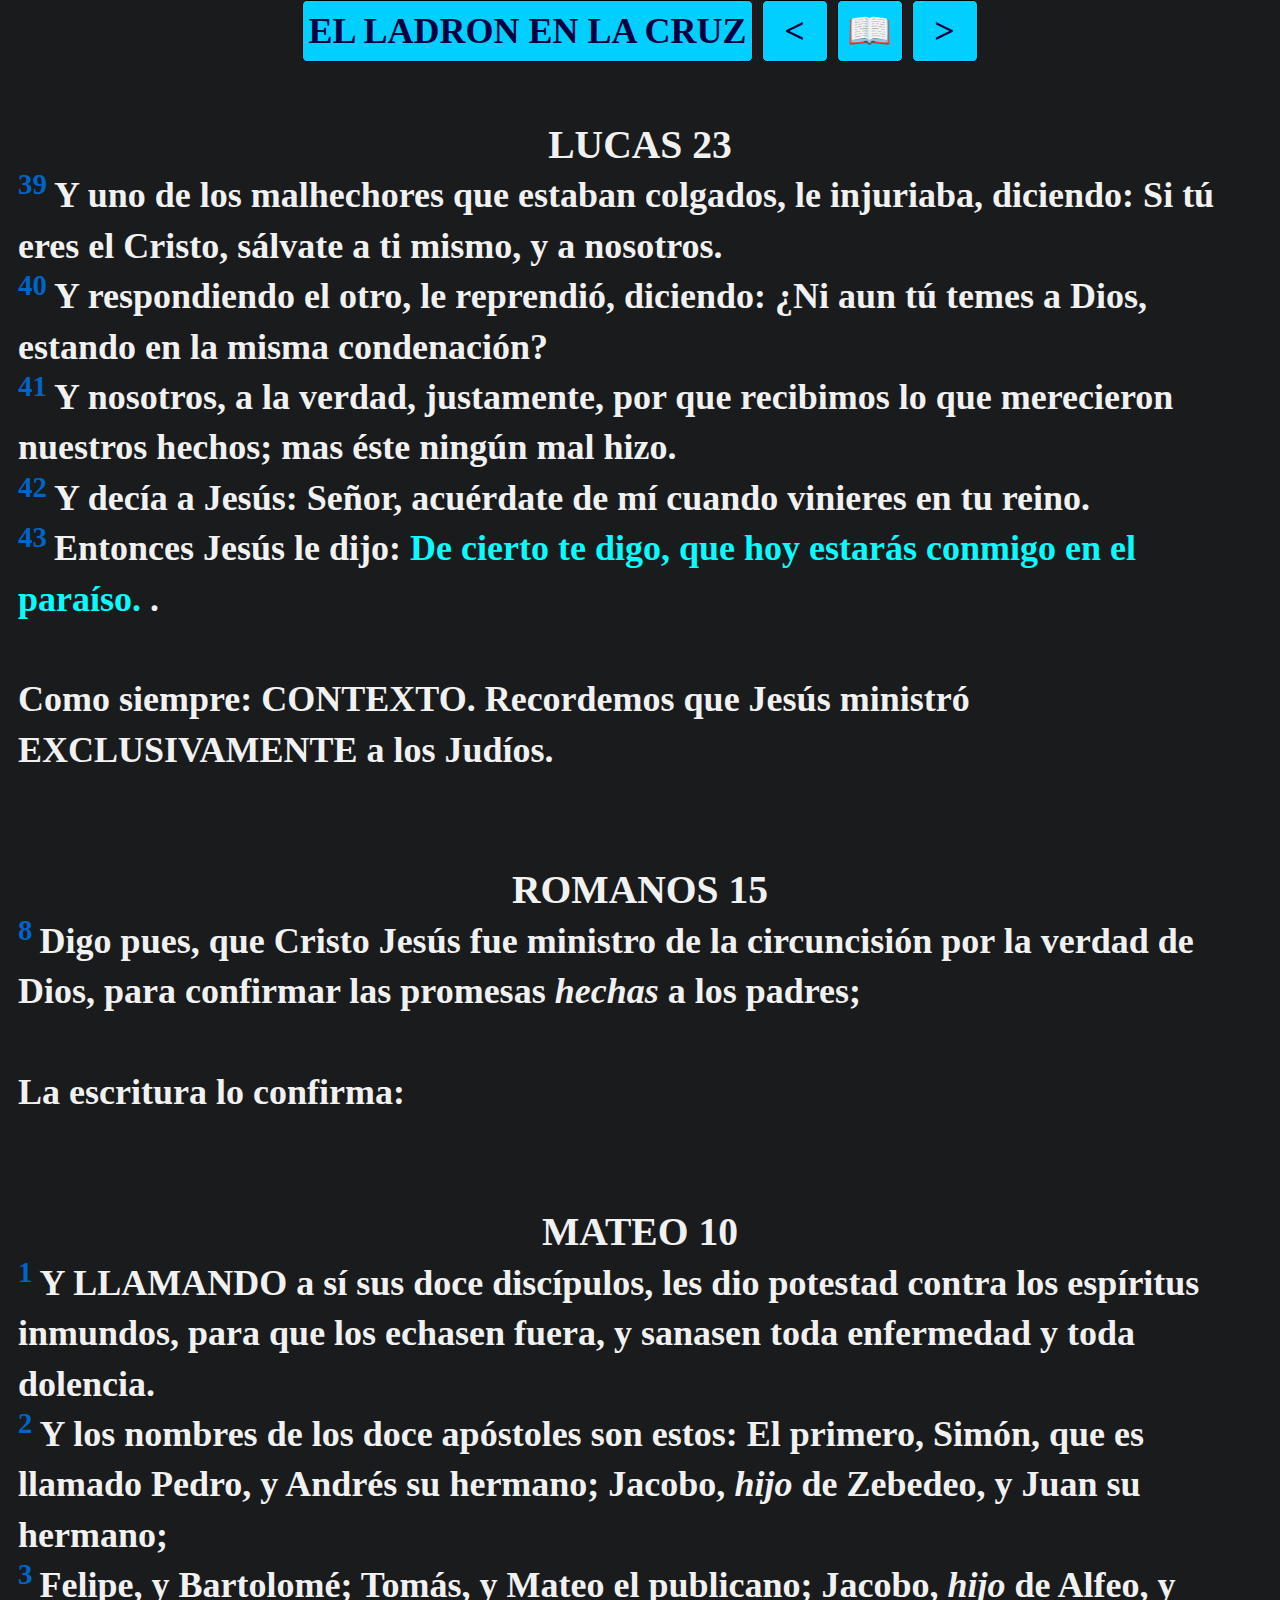
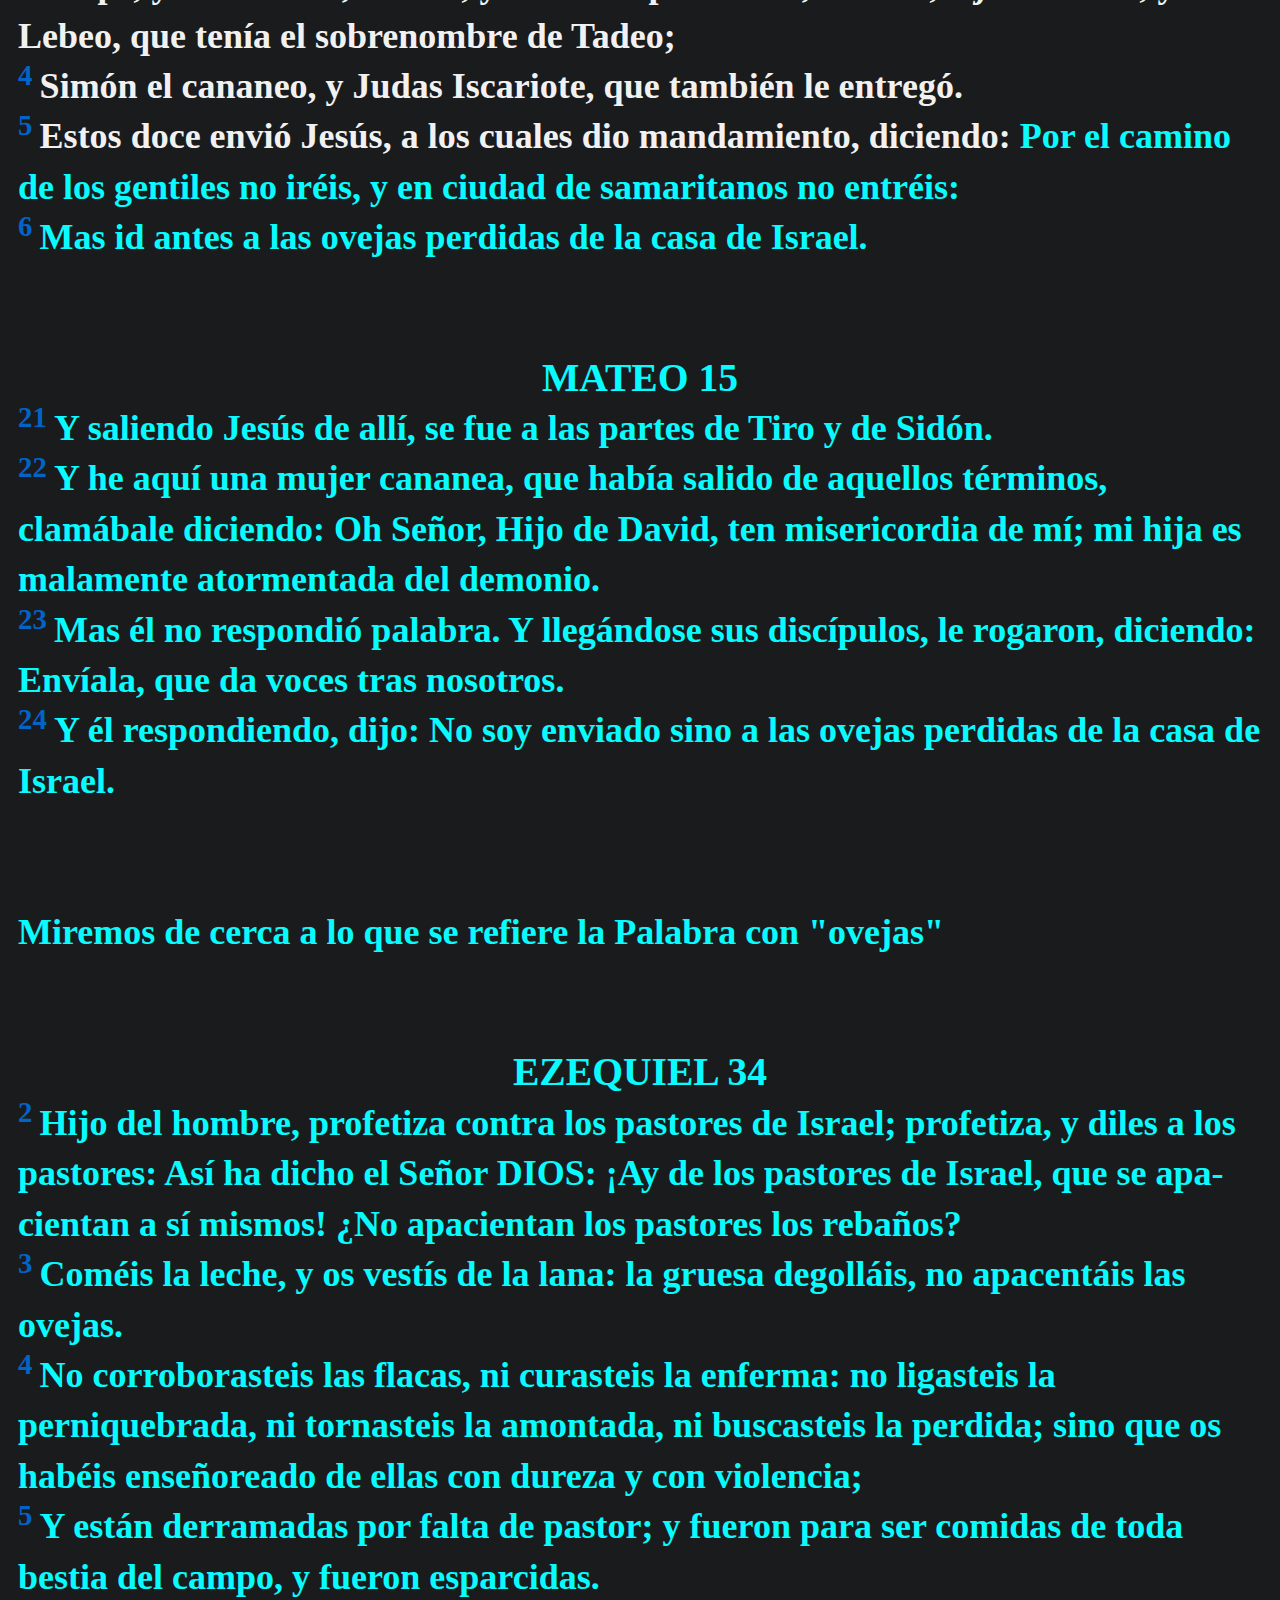
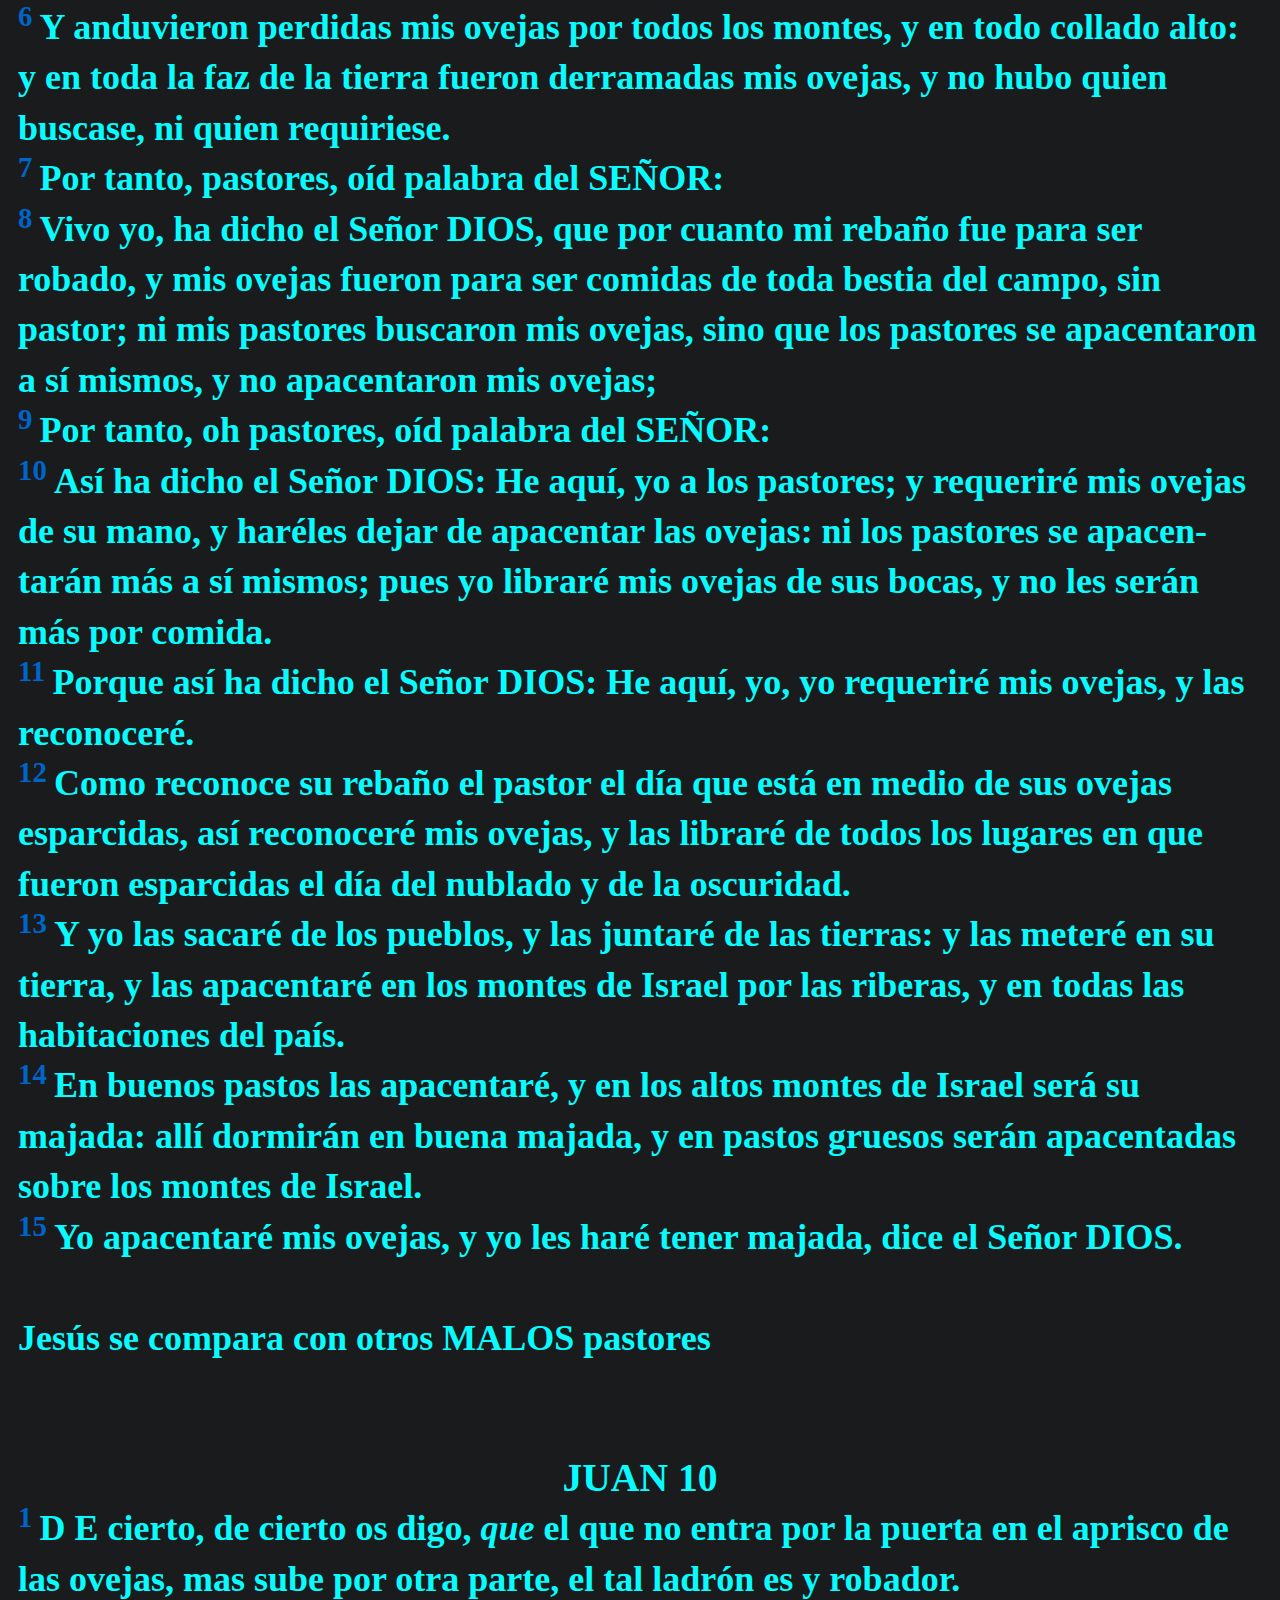
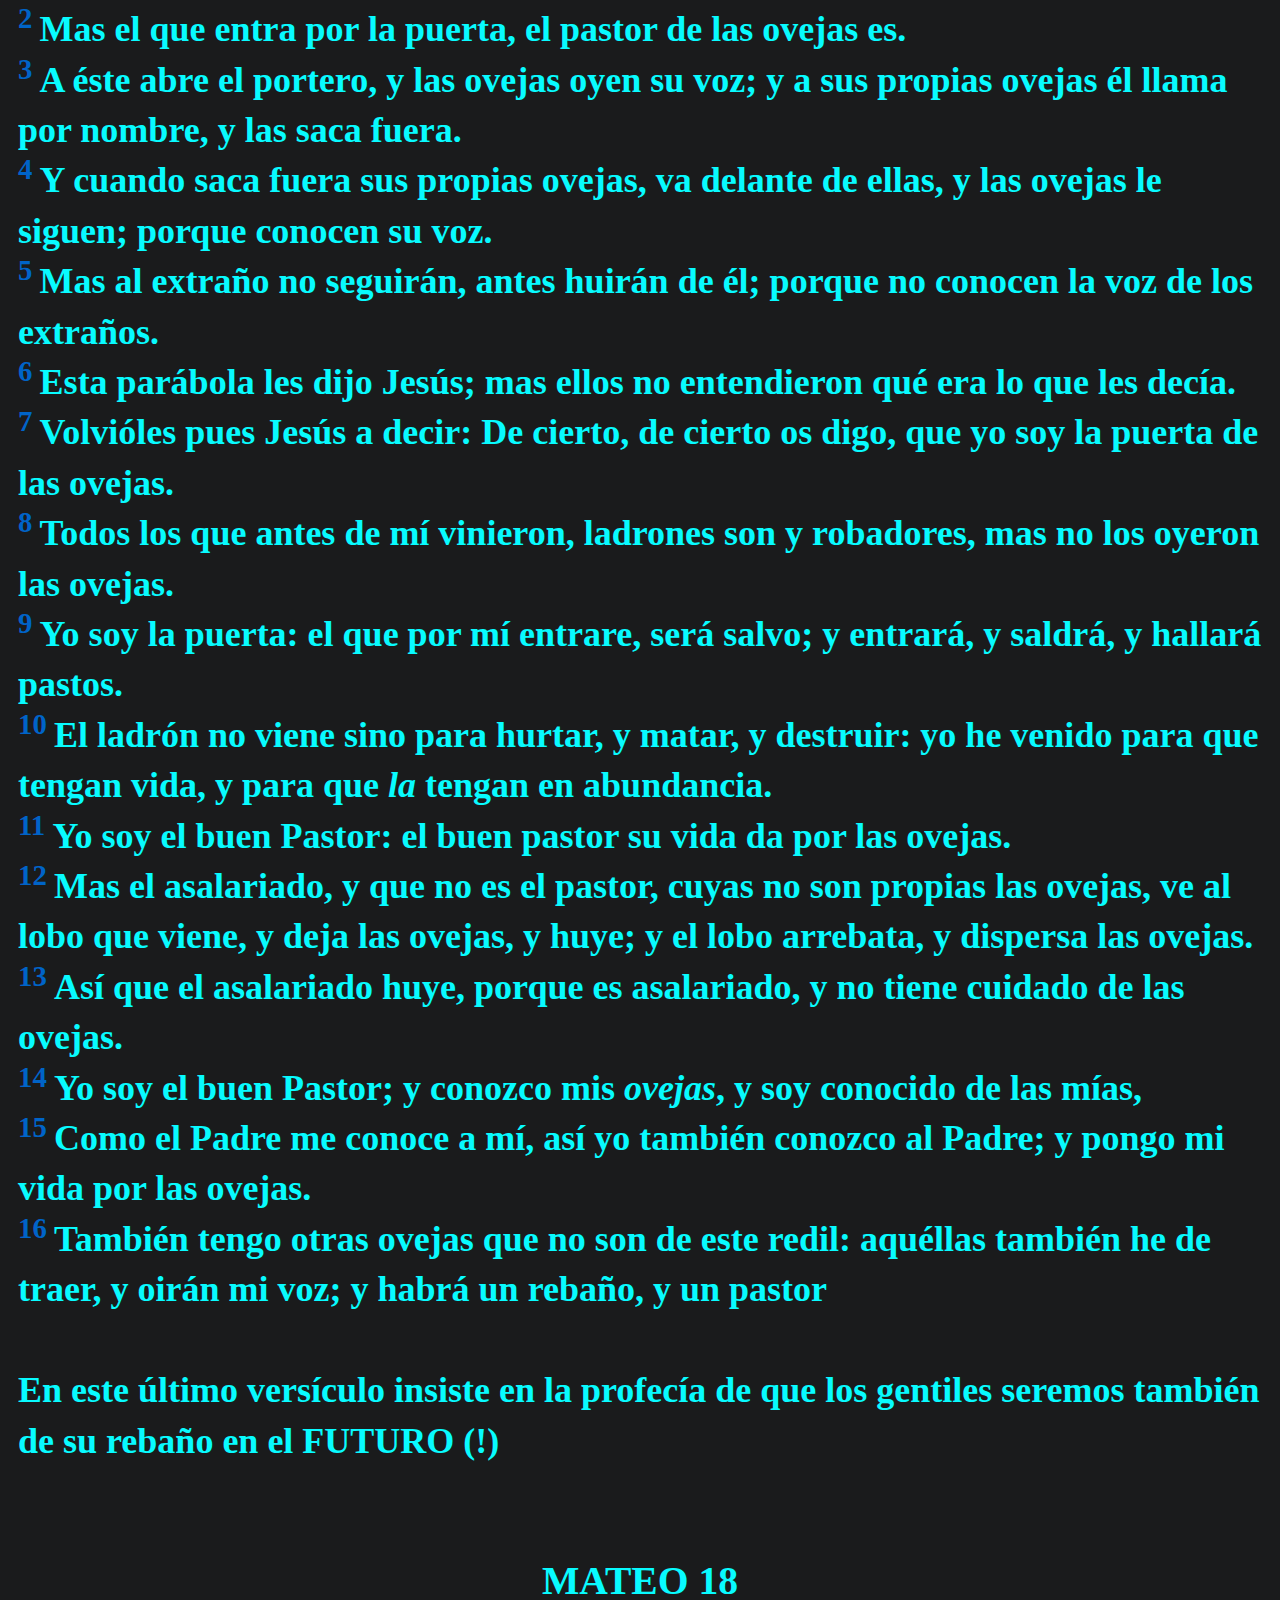
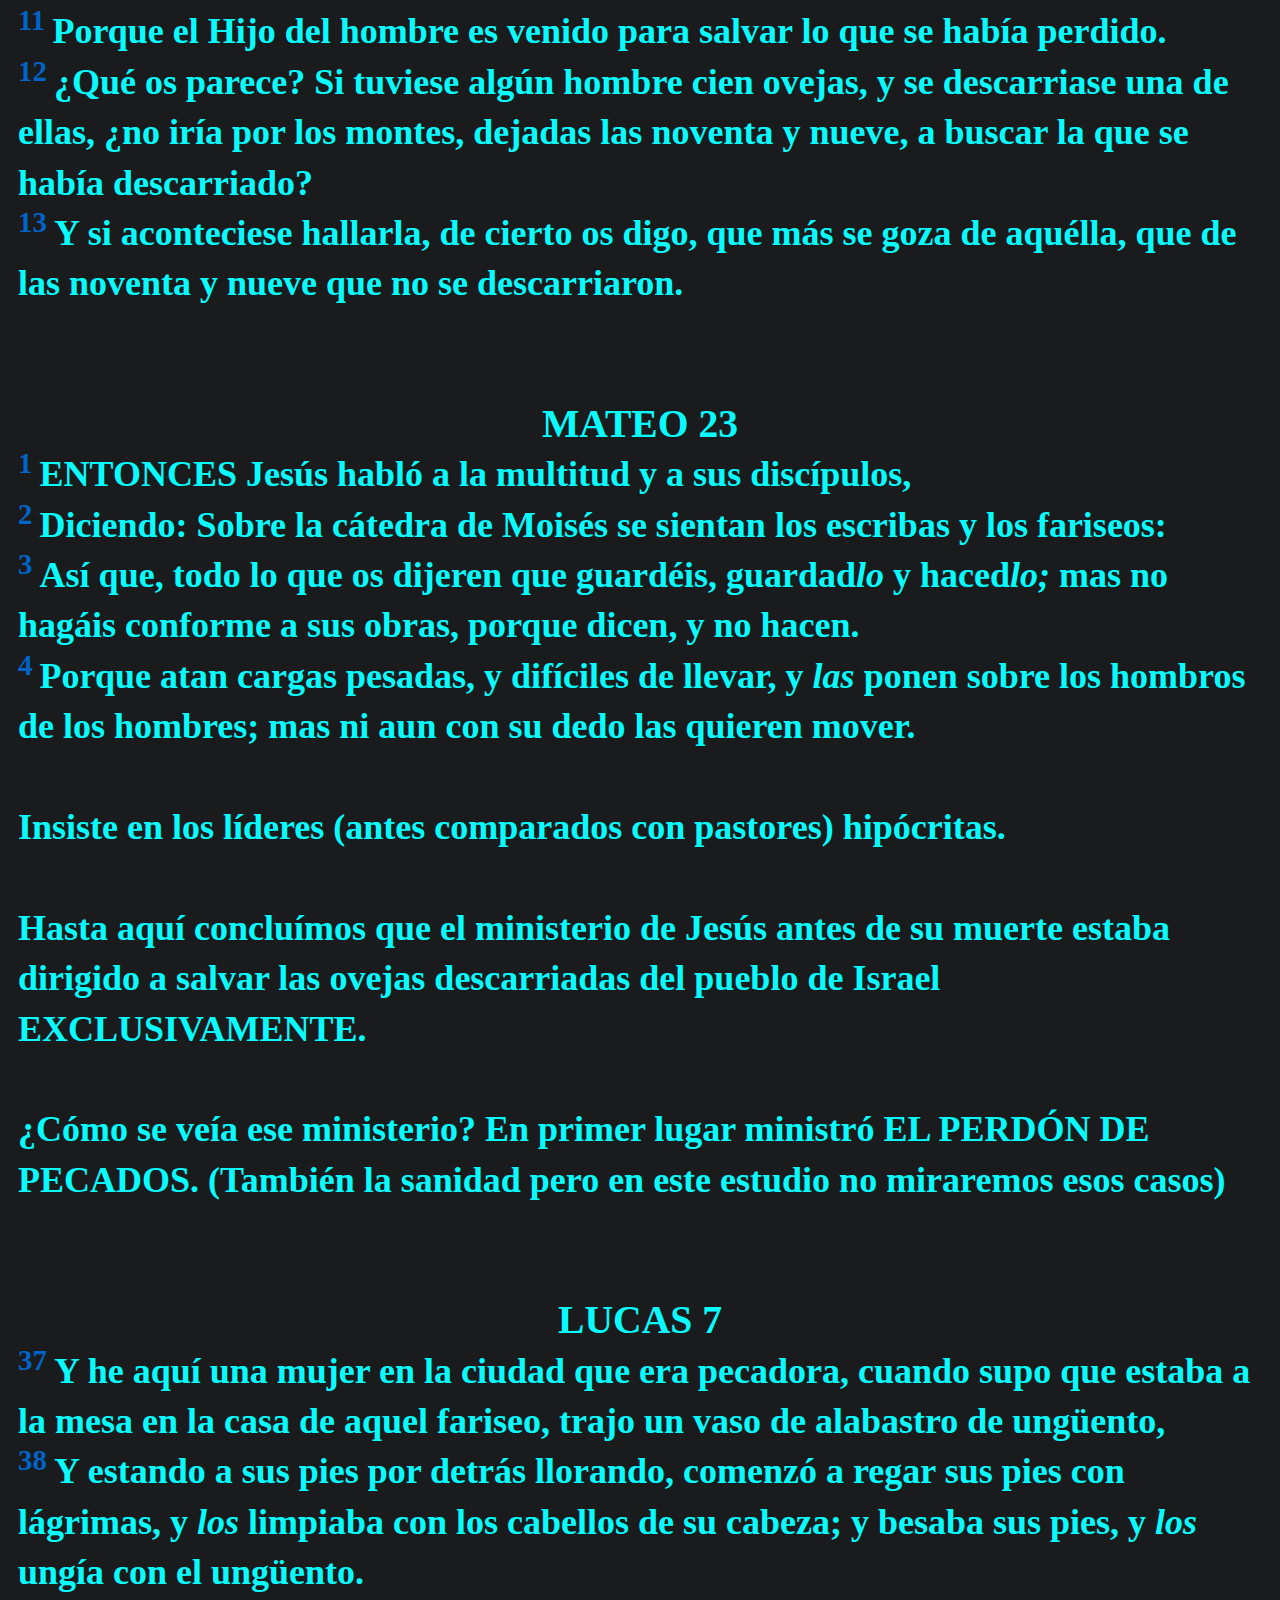
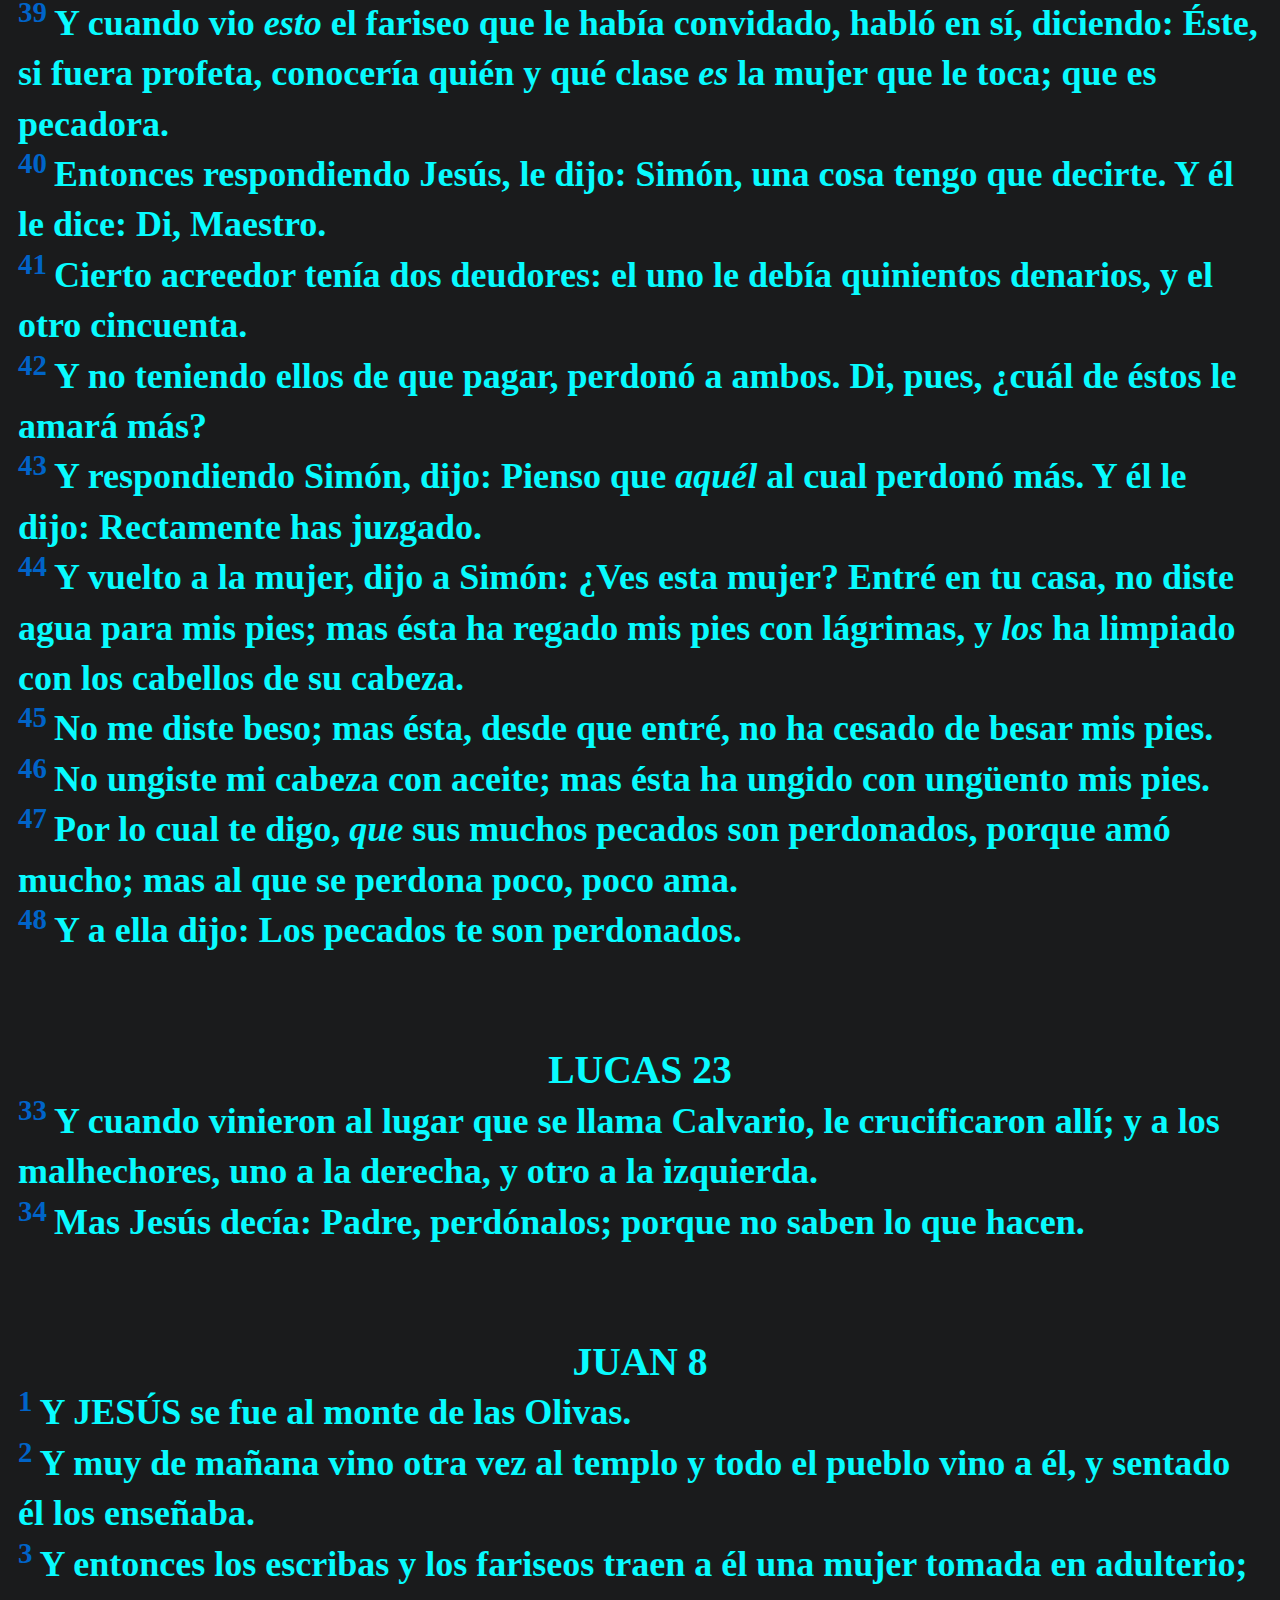
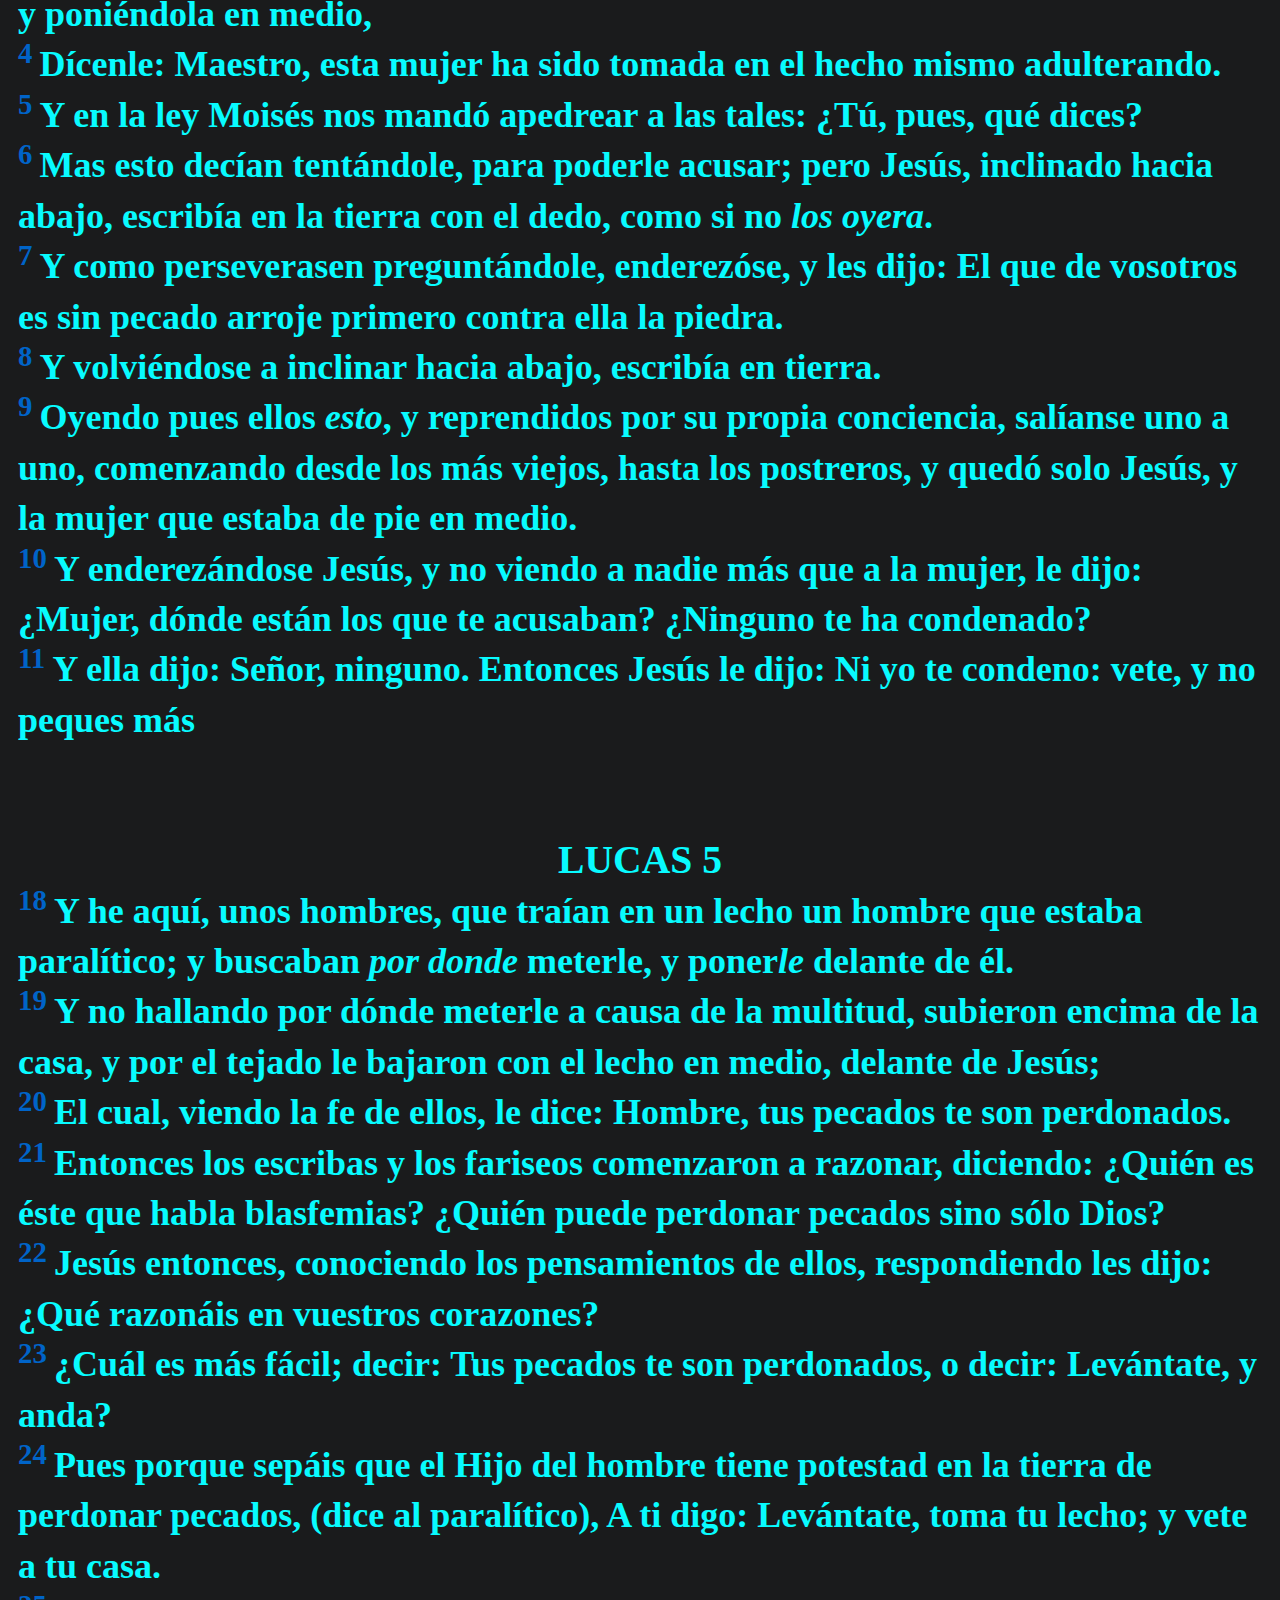
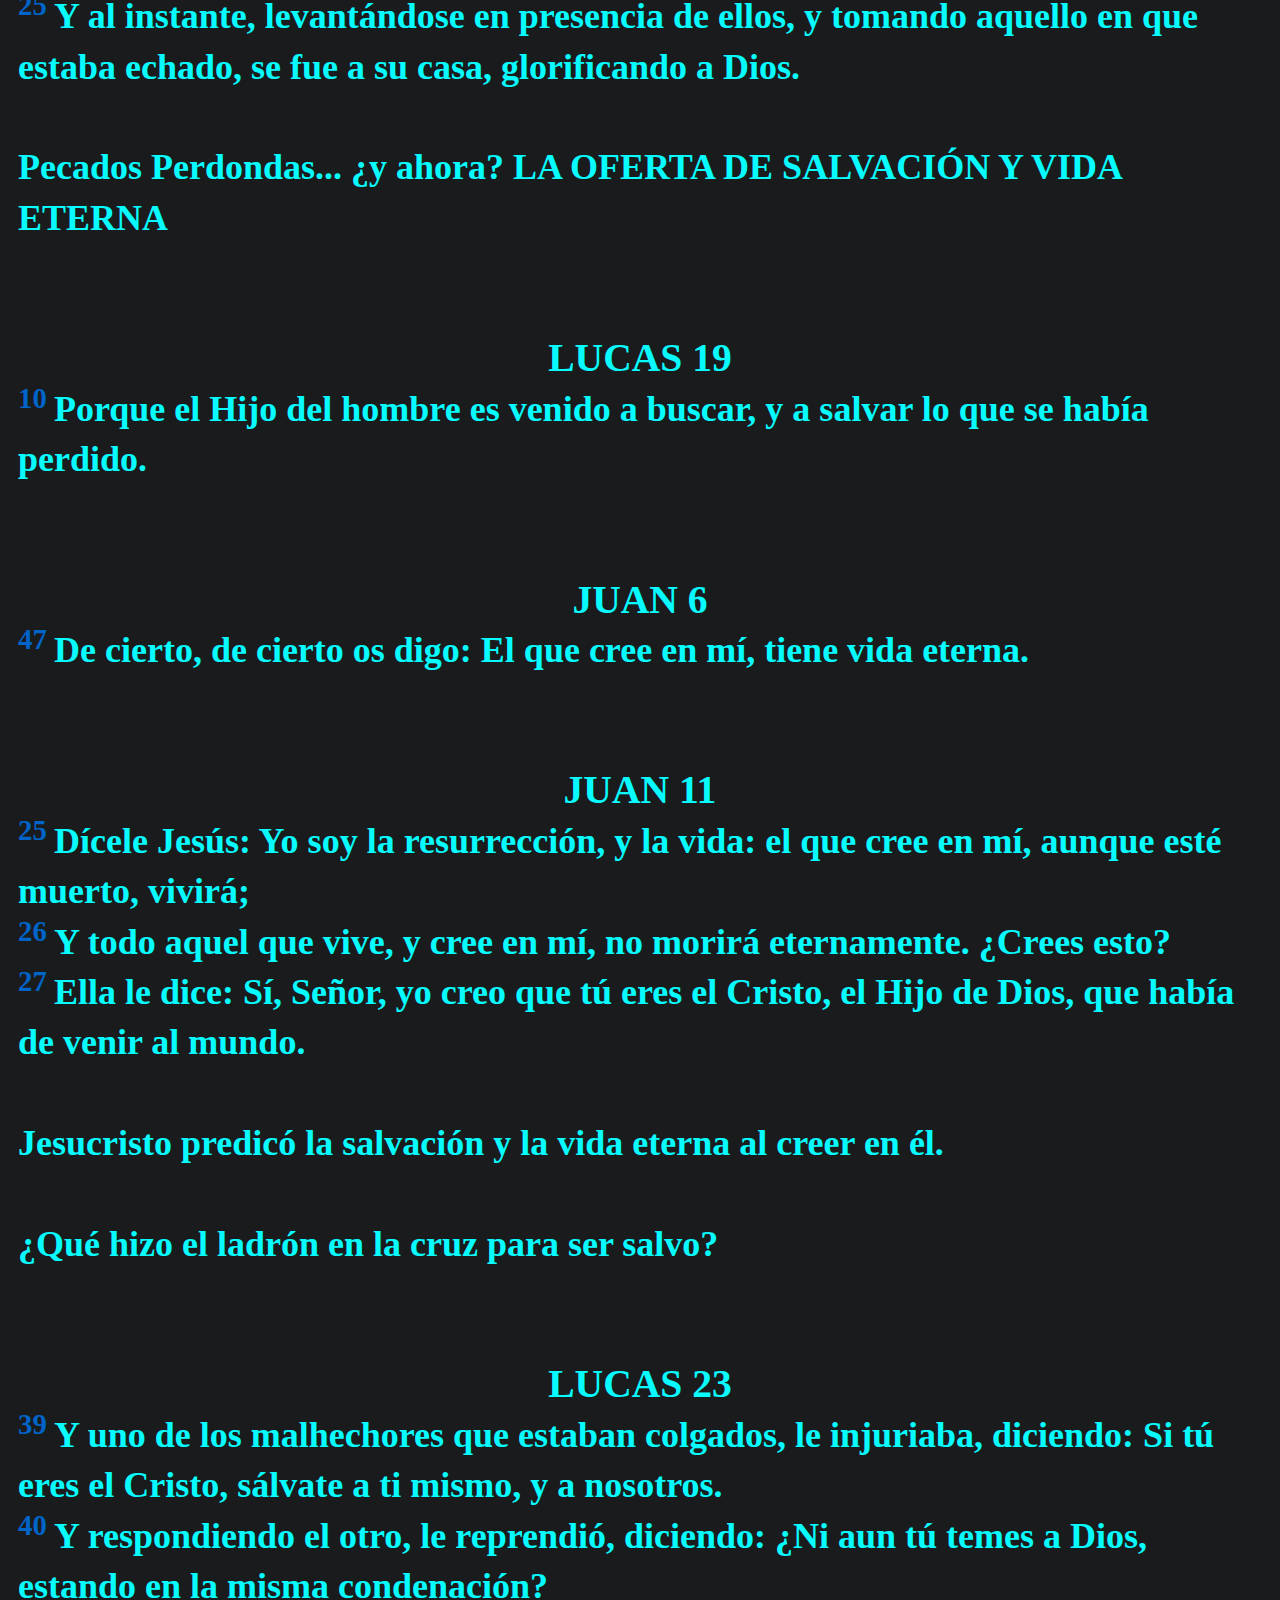
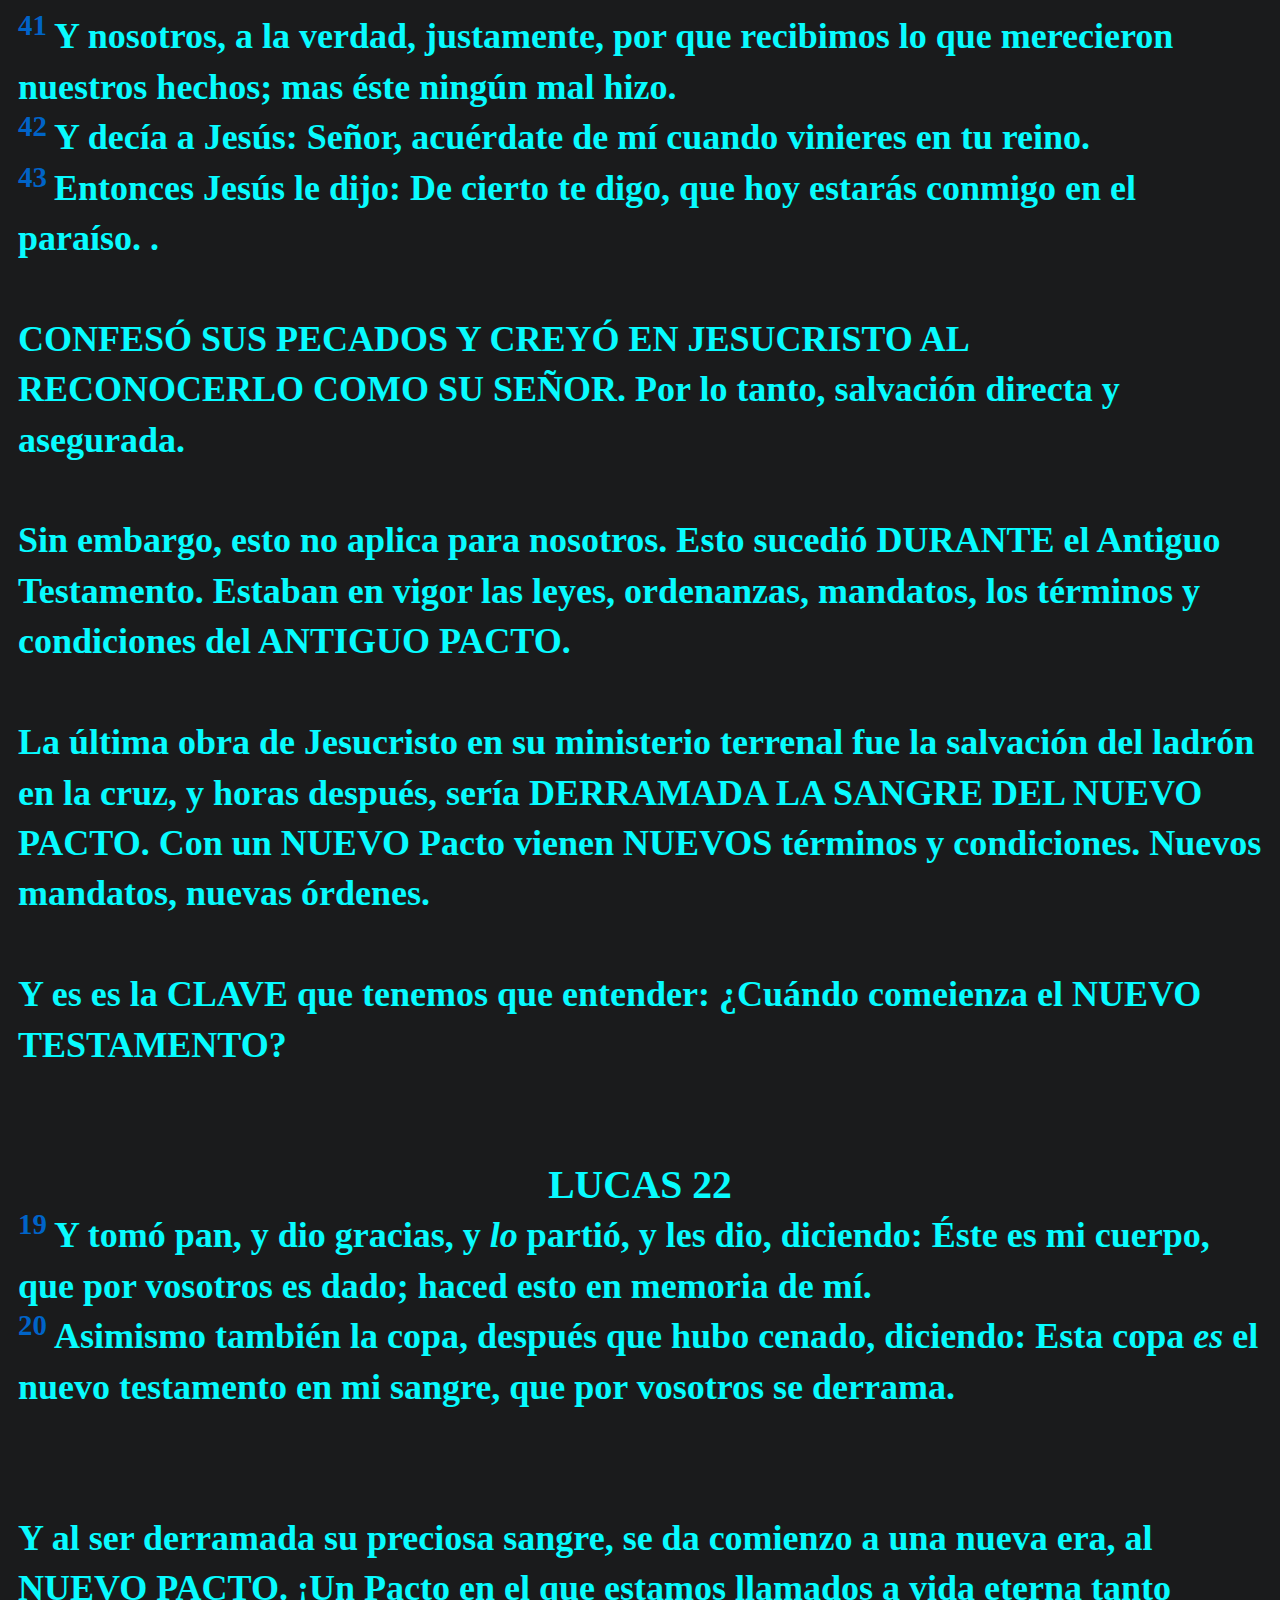
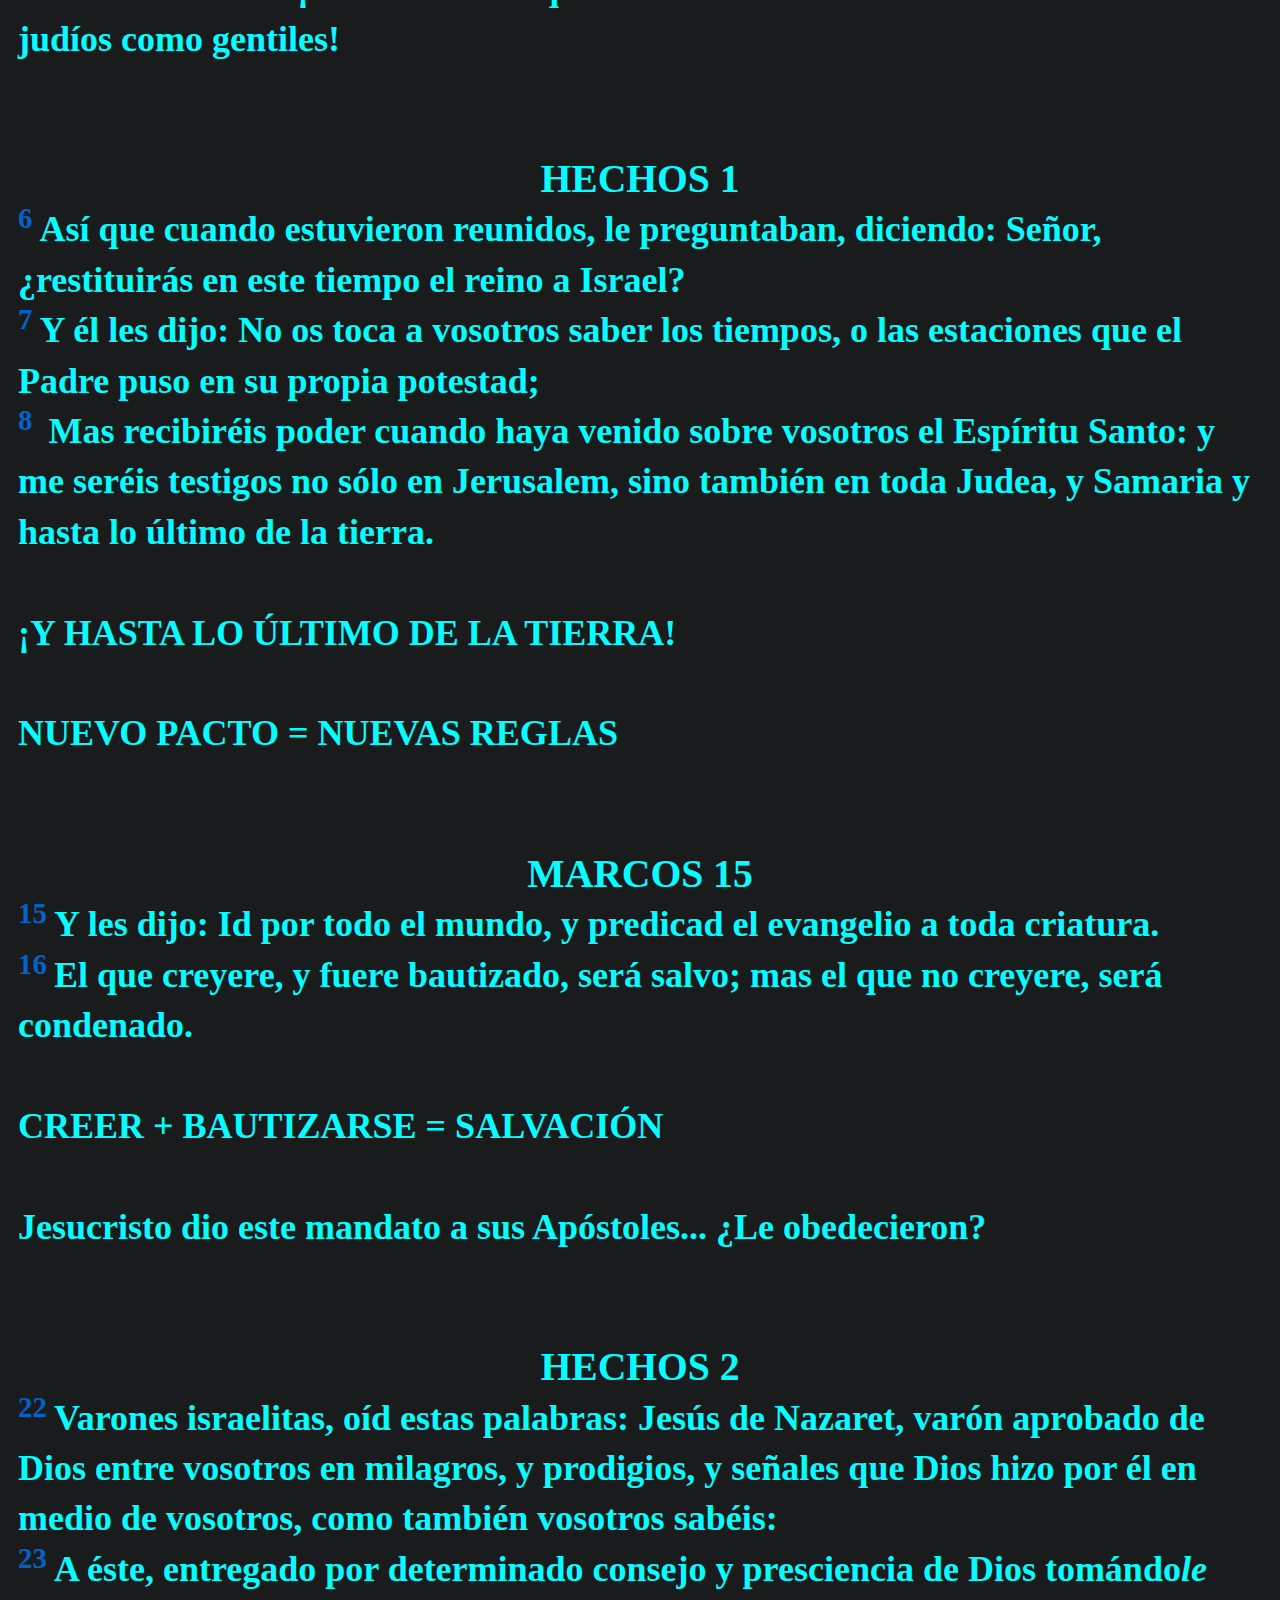
==== LADRONCRUZ.htm @ c361110d "Add files via upload" ====
<!DOCTYPE html>
<html lang="es">
<head>
<meta charset="UTF-8" />
<link rel="stylesheet" href="gentiumplus.css" type="text/css" />
<meta name="viewport" content="user-scalable=yes, initial-scale=1, minimum-scale=1, width=device-width"/>
<title>ESTUDIOS BÍBLICOS UDDC</title>
<meta name="keywords" content="Santa Biblia Valera 1602 Purificada, spa, Holy Bible, Scripture, Bible, Scriptures, New Testament, Old Testament, Gospel" />
</head>
<body>
<ul class='tnav'>
<li><a href='index.htm'>EL LADRON EN LA CRUZ</a></li>
<li><a href='index.htm'>&lt;</a></li>
<li><a href='index.htm'>&#128214</a></li>
<li><a href='index.htm'>&gt;</a></li>
</ul>
<div class="main">
<div class='chapterlabel' id="V0"> LUCAS 23</div><div class='m'> <span class="verse" id="V39">39&#160;</span>Y uno de los malhechores que estaban colgados, le injuriaba, diciendo: Si tú eres el Cristo, sálvate a ti mismo, y a nosotros.   </div><div class='m'> <span class="verse" id="V40">40&#160;</span>Y respondiendo el otro, le reprendió, diciendo: ¿Ni aun tú temes a Dios, estando en la misma condenación?   </div><div class='m'> <span class="verse" id="V41">41&#160;</span>Y nosotros, a la verdad, justamente, por que recibimos lo que merecieron nuestros hechos; mas éste ningún mal hizo. </div><div class='m'> <span class="verse" id="V42">42&#160;</span>Y decía a Jesús: Señor, acuérdate de mí cuando vinieres en tu reino.   </div><div class='m'> <span class="verse" id="V43">43&#160;</span>Entonces Jesús le dijo: <span class='wj'>De cierto te digo, que hoy estarás conmigo en el paraíso.</span>   .
<br>
<br>
</span>Como siempre: CONTEXTO. Recordemos que Jesús ministró EXCLUSIVAMENTE a los Judíos.
<br>
<br>
<div class='chapterlabel' id="V0"> ROMANOS 15</div><div class='m'>  <span class="verse" id="V8">8&#160;</span>Digo pues, que Cristo Jesús fue ministro de la circuncisión por la verdad de Dios, para confirmar las promesas <span class='add'>hechas</span> a los padres;
<br>
<br>
</span>La escritura lo confirma:
<br>
<br>
<div class='chapterlabel' id="V0"> MATEO 10</div><div class='m'> <span class="verse" id="V1">1&#160;</span>Y LLAMANDO a sí sus doce discípulos, les dio potestad contra los espíritus inmundos, para que los echasen fuera, y sanasen toda enfermedad y toda dolencia.   </div><div class='m'> <span class="verse" id="V2">2&#160;</span>Y los nombres de los doce apóstoles son estos: El primero, Simón, que es llamado Pedro, y Andrés su hermano; Jacobo, <span class='add'>hijo</span> de Zebedeo, y Juan su hermano;   </div><div class='m'> <span class="verse" id="V3">3&#160;</span>Felipe, y Bartolomé; Tomás, y Mateo el publicano; Jacobo, <span class='add'>hijo</span> de Alfeo, y Lebeo, que tenía el sobrenombre de Tadeo;   </div><div class='m'> <span class="verse" id="V4">4&#160;</span>Simón el cananeo, y Judas Iscariote, que también le entregó.   </div><div class='m'> <span class="verse" id="V5">5&#160;</span>Estos doce envió Jesús, a los cuales dio mandamiento, diciendo: <span class='wj'>Por el camino de los gentiles no iréis, y en ciudad de samaritanos no entréis:</span>   </div><div class='m'> <span class="verse" id="V6">6&#160;</span><span class='wj'>Mas id antes a las ovejas perdidas de la casa de Israel.
<br>
<br>
<div class='chapterlabel' id="V0"> MATEO 15</div><div class='m'> <span class="verse" id="V21">21&#160;</span>Y saliendo Jesús de allí, se fue a las partes de Tiro y de Sidón.   </div><div class='m'> <span class="verse" id="V22">22&#160;</span>Y he aquí una mujer cananea, que había salido de aquellos términos, clamábale diciendo: Oh Señor, Hijo de David, ten misericordia de mí; mi hija es malamente atormentada del demonio.   </div><div class='m'> <span class="verse" id="V23">23&#160;</span>Mas él no respondió palabra. Y llegándose sus discípulos, le rogaron, diciendo: Envíala, que da voces tras nosotros.   </div><div class='m'> <span class="verse" id="V24">24&#160;</span>Y él respondiendo, dijo: <span class='wj'>No soy enviado sino a las ovejas perdidas de la casa de Israel.
 <br>
 <br>
 <br>
</span>Miremos de cerca a lo que se refiere la Palabra con "ovejas"
<br>
<br>
 <div class='chapterlabel' id="V0"> EZEQUIEL 34</div><div class='m'> <span class="verse" id="V2">2&#160;</span>Hijo del hombre, profetiza con­tra los pastores de Israel; profetiza, y diles a los pastores: Así ha dicho el Señor DIOS: ¡Ay de los pastores de Israel, que se apa­cientan a sí mismos! ¿No apa­cientan los pastores los rebaños?   </div><div class='m'> <span class="verse" id="V3">3&#160;</span>Coméis la leche, y os vestís de la lana: la gruesa degolláis, no apacentáis las ovejas.   </div><div class='m'> <span class="verse" id="V4">4&#160;</span>No corroborasteis las flacas, ni curasteis la enferma: no ligasteis la perniquebrada, ni tornasteis la amontada, ni buscasteis la perdi­da; sino que os habéis enseño­reado de ellas con dureza y con violencia;   </div><div class='m'> <span class="verse" id="V5">5&#160;</span>Y están derramadas por falta de pastor; y fueron para ser comidas de toda bestia del campo, y fue­ron esparcidas.   </div><div class='m'> <span class="verse" id="V6">6&#160;</span>Y anduvieron perdidas mis ovejas por todos los montes, y en todo collado alto: y en toda la faz de la tierra fueron derramadas mis ovejas, y no hubo quien buscase, ni quien requiriese.   </div><div class='m'> <span class="verse" id="V7">7&#160;</span>Por tanto, pastores, oíd palabra del SEÑOR:   </div><div class='m'> <span class="verse" id="V8">8&#160;</span>Vivo yo, ha dicho el Señor DIOS, que por cuanto mi rebaño fue para ser robado, y mis ovejas fueron para ser comidas de toda bestia del campo, sin pastor; ni mis pastores buscaron mis ove­jas, sino que los pastores se apa­centaron a sí mismos, y no apa­centaron mis ovejas;   </div><div class='m'> <span class="verse" id="V9">9&#160;</span>Por tanto, oh pastores, oíd pala­bra del SEÑOR:   </div><div class='m'> <span class="verse" id="V10">10&#160;</span>Así ha dicho el Señor DIOS: He aquí, yo a los pastores; y requeriré mis ovejas de su mano, y haréles dejar de apacentar las ovejas: ni los pastores se apacen­tarán más a sí mismos; pues yo libraré mis ovejas de sus bocas, y no les serán más por comida.   </div><div class='m'> <span class="verse" id="V11">11&#160;</span>Porque así ha dicho el Señor DIOS: He aquí, yo, yo requeriré mis ovejas, y las reconoceré.   </div><div class='m'> <span class="verse" id="V12">12&#160;</span>Como reconoce su rebaño el pastor el día que está en medio de sus ovejas esparcidas, así reconoceré mis ovejas, y las libraré de todos los lugares en que fueron esparcidas el día del nublado y de la oscuridad.   </div><div class='m'> <span class="verse" id="V13">13&#160;</span>Y yo las sacaré de los pueblos, y las juntaré de las tierras: y las meteré en su tierra, y las apacen­taré en los montes de Israel por las riberas, y en todas las habita­ciones del país.   </div><div class='m'> <span class="verse" id="V14">14&#160;</span>En buenos pastos las apacen­taré, y en los altos montes de Israel será su majada: allí dormi­rán en buena majada, y en pastos gruesos serán apacentadas sobre los montes de Israel.   </div><div class='m'> <span class="verse" id="V15">15&#160;</span>Yo apacentaré mis ovejas, y yo les haré tener majada, dice el Señor DIOS.
<br>
<br>
</span>Jesús se compara con otros MALOS pastores
<br>
<br>
<div class='chapterlabel' id="V0"> JUAN 10</div><div class='m'> <span class="verse" id="V1">1&#160;</span><span class='wj'>D E cierto, de cierto os digo, <span class='add'>que</span> el que no entra por la puerta en el aprisco de las ovejas, mas sube por otra parte, el tal ladrón es y robador.</span>   </div><div class='m'> <span class="verse" id="V2">2&#160;</span><span class='wj'>Mas el que entra por la puerta, el pastor de las ovejas es.</span>   </div><div class='m'> <span class="verse" id="V3">3&#160;</span><span class='wj'>A éste abre el portero, y las ovejas oyen su voz; y a sus propias ovejas él llama por nombre, y las saca fuera.</span>   </div><div class='m'> <span class="verse" id="V4">4&#160;</span><span class='wj'>Y cuando saca fuera sus propias ovejas, va delante de ellas, y las ovejas le siguen; porque conocen su voz.</span>   </div><div class='m'> <span class="verse" id="V5">5&#160;</span><span class='wj'>Mas al extraño no seguirán, antes huirán de él; porque no conocen la voz de los extraños.</span>   </div><div class='m'> <span class="verse" id="V6">6&#160;</span>Esta parábola les dijo Jesús; mas ellos no entendieron qué era lo que les decía.   </div><div class='m'> <span class="verse" id="V7">7&#160;</span>Volvióles pues Jesús a decir: <span class='wj'>De cierto, de cierto os digo, que yo soy la puerta de las ovejas.</span>   </div><div class='m'> <span class="verse" id="V8">8&#160;</span><span class='wj'>Todos los que antes de mí vinieron, ladrones son y robadores, mas no los oyeron las ovejas.</span>   </div><div class='m'> <span class="verse" id="V9">9&#160;</span><span class='wj'>Yo soy la puerta: el que por mí entrare, será salvo; y entrará, y saldrá, y hallará pastos.</span>   </div><div class='m'> <span class="verse" id="V10">10&#160;</span><span class='wj'>El ladrón no viene sino para hurtar, y matar, y destruir: yo he venido para que tengan vida, y para que <span class='add'>la</span> tengan en abundancia.</span>   </div><div class='m'> <span class="verse" id="V11">11&#160;</span><span class='wj'>Yo soy el buen Pastor: el buen pastor su vida da por las ovejas.</span>   </div><div class='m'> <span class="verse" id="V12">12&#160;</span><span class='wj'>Mas el asalariado, y que no es el pastor, cuyas no son propias las ovejas, ve al lobo que viene, y deja las ovejas, y huye; y el lobo arrebata, y dispersa las ovejas.</span>   </div><div class='m'> <span class="verse" id="V13">13&#160;</span><span class='wj'>Así que el asalariado huye, porque es asalariado, y no tiene cuidado de las ovejas.</span>   </div><div class='m'> <span class="verse" id="V14">14&#160;</span><span class='wj'>Yo soy el buen Pastor; y conozco mis <span class='add'>ovejas</span>, y soy conocido de las mías,</span>   </div><div class='m'> <span class="verse" id="V15">15&#160;</span><span class='wj'>Como el Padre me conoce a mí, así yo también conozco al Padre; y pongo mi vida por las ovejas.</span>   </div><div class='m'> <span class="verse" id="V16">16&#160;</span><span class='wj'>También tengo otras ovejas que no son de este redil: aquéllas también he de traer, y oirán mi voz; y habrá un rebaño, y un pastor
  <br>
  <br>
</span>En este último versículo insiste en la profecía de que los gentiles seremos también de su rebaño en el FUTURO (!)
 <br>
 <br>
<div class='chapterlabel' id="V0"> MATEO 18 </div><div class='m'> <span class="verse" id="V11">11&#160;</span><span class='wj'>Porque el Hijo del hombre es venido para salvar lo que se había perdido.</span>   </div><div class='m'> <span class="verse" id="V12">12&#160;</span><span class='wj'>¿Qué os parece? Si tuviese algún hombre cien ovejas, y se descarriase una de ellas, ¿no iría por los montes, dejadas las noventa y nueve, a buscar la que se había descarriado?</span>   </div><div class='m'> <span class="verse" id="V13">13&#160;</span><span class='wj'>Y si aconteciese hallarla, de cierto os digo, que más se goza de aquélla, que de las noventa y nueve que no se descarriaron.
<br>
<br>
<div class='chapterlabel' id="V0"> MATEO 23 </div><div class='m'> <span class="verse" id="V1">1&#160;</span>ENTONCES Jesús habló a la multitud y a sus discípulos,   </div><div class='m'> <span class="verse" id="V2">2&#160;</span>Diciendo: <span class='wj'>Sobre la cátedra de Moisés se sientan los escribas y los fariseos:</span>   </div><div class='m'> <span class="verse" id="V3">3&#160;</span><span class='wj'>Así que, todo lo que os dijeren que guardéis, guardad<span class='add'>lo</span> y haced<span class='add'>lo;</span> mas no hagáis conforme a sus obras, porque dicen, y no hacen.</span>   </div><div class='m'> <span class="verse" id="V4">4&#160;</span><span class='wj'>Porque atan cargas pesadas, y difíciles de llevar, y <span class='add'>las</span> ponen sobre los hombros de los hombres; mas ni aun con su dedo las quieren mover.
<br>
<br>
</span>Insiste en los líderes (antes comparados con pastores) hipócritas.
<br>
<br>
</span>Hasta aquí concluímos que el ministerio de Jesús antes de su muerte estaba dirigido a salvar las ovejas descarriadas del pueblo de Israel EXCLUSIVAMENTE.
<br>
<br>
</span>¿Cómo se veía ese ministerio? En primer lugar ministró EL PERDÓN DE PECADOS. (También la sanidad pero en este estudio no miraremos esos casos)
<br>
<br>
<div class='chapterlabel' id="V0"> LUCAS 7  </div><div class='m'> </div><div class='m'> <span class="verse" id="V37">37&#160;</span>Y he aquí una mujer en la ciudad que era pecadora, cuando supo que estaba a la mesa en la casa de aquel fariseo, trajo un vaso de alabastro de ungüento,   </div><div class='m'> <span class="verse" id="V38">38&#160;</span>Y estando a sus pies por detrás llorando, comenzó a regar sus pies con lágrimas, y <span class='add'>los</span> limpiaba con los cabellos de su cabeza; y besaba sus pies, y <span class='add'>los</span> ungía con el ungüento.   </div><div class='m'> <span class="verse" id="V39">39&#160;</span>Y cuando vio <span class='add'>esto</span> el fariseo que le había convidado, habló en sí, diciendo: Éste, si fuera profeta, conocería quién y qué clase <span class='add'>es</span> la mujer que le toca; que es pecadora.   </div><div class='m'> <span class="verse" id="V40">40&#160;</span>Entonces respondiendo Jesús, le dijo: <span class='wj'>Simón, una cosa tengo que decirte.</span> Y él le dice: Di, Maestro.   </div><div class='m'> <span class="verse" id="V41">41&#160;</span><span class='wj'>Cierto acreedor tenía dos deudores: el uno le debía quinientos denarios, y el otro cincuenta.</span>   </div><div class='m'> <span class="verse" id="V42">42&#160;</span><span class='wj'>Y no teniendo ellos de que pagar, perdonó a ambos. Di, pues, ¿cuál de éstos le amará más?</span>   </div><div class='m'> <span class="verse" id="V43">43&#160;</span>Y respondiendo Simón, dijo: Pienso que <span class='add'>aquél</span> al cual perdonó más. Y él le dijo: <span class='wj'>Rectamente has juzgado.</span>   </div><div class='m'> <span class="verse" id="V44">44&#160;</span>Y vuelto a la mujer, dijo a Simón: <span class='wj'>¿Ves esta mujer? Entré en tu casa, no diste agua para mis pies; mas ésta ha regado mis pies con lágrimas, y <span class='add'>los</span> ha limpiado con los cabellos de su cabeza.</span>   </div><div class='m'> <span class="verse" id="V45">45&#160;</span><span class='wj'>No me diste beso; mas ésta, desde que entré, no ha cesado de besar mis pies.</span>   </div><div class='m'> <span class="verse" id="V46">46&#160;</span><span class='wj'>No ungiste mi cabeza con aceite; mas ésta ha ungido con ungüento mis pies.</span>   </div><div class='m'> <span class="verse" id="V47">47&#160;</span><span class='wj'>Por lo cual te digo, <span class='add'>que</span> sus muchos pecados son perdonados, porque amó mucho; mas al que se perdona poco, poco ama.</span>   </div><div class='m'> <span class="verse" id="V48">48&#160;</span>Y a ella dijo: <span class='wj'>Los pecados te son perdonados.
<br>
<br>
<div class='chapterlabel' id="V0"> LUCAS 23  </div><div class='m'> <span class="verse" id="V33">33&#160;</span>Y cuando vinieron al lugar que se llama Calvario, le crucificaron allí; y a los malhechores, uno a la derecha, y otro a la izquierda.   </div><div class='m'> <span class="verse" id="V34">34&#160;</span>Mas Jesús decía: <span class='wj'>Padre, perdónalos; porque no saben lo que hacen.
<br>
<br>
<div class='chapterlabel' id="V0"> JUAN 8  </div><div class='m'>  <span class="verse" id="V1">1&#160;</span>Y JESÚS se fue al monte de las Olivas.   </div><div class='m'> <span class="verse" id="V2">2&#160;</span>Y muy de mañana vino otra vez al templo y todo el pueblo vino a él, y sentado él los enseñaba.   </div><div class='m'> <span class="verse" id="V3">3&#160;</span>Y entonces los escribas y los fariseos traen a él una mujer tomada en adulterio; y poniéndola en medio,   </div><div class='m'> <span class="verse" id="V4">4&#160;</span>Dícenle: Maestro, esta mujer ha sido tomada en el hecho mismo adulterando.   </div><div class='m'> <span class="verse" id="V5">5&#160;</span>Y en la ley Moisés nos mandó apedrear a las tales: ¿Tú, pues, qué dices?   </div><div class='m'> <span class="verse" id="V6">6&#160;</span>Mas esto decían tentándole, para poderle acusar; pero Jesús, inclinado hacia abajo, escribía en la tierra con el dedo, como si no <span class='add'>los oyera</span>.   </div><div class='m'> <span class="verse" id="V7">7&#160;</span>Y como perseverasen preguntándole, enderezóse, y les dijo: <span class='wj'>El que de vosotros es sin pecado arroje primero contra ella la piedra.</span>   </div><div class='m'> <span class="verse" id="V8">8&#160;</span>Y volviéndose a inclinar hacia abajo, escribía en tierra.   </div><div class='m'> <span class="verse" id="V9">9&#160;</span>Oyendo pues ellos <span class='add'>esto</span>, y reprendidos por su propia conciencia, salíanse uno a uno, comenzando desde los más viejos, hasta los postreros, y quedó solo Jesús, y la mujer que estaba de pie en medio.   </div><div class='m'> <span class="verse" id="V10">10&#160;</span>Y enderezándose Jesús, y no viendo a nadie más que a la mujer, le dijo: <span class='wj'>¿Mujer, dónde están los que te acusaban? ¿Ninguno te ha condenado?</span>   </div><div class='m'> <span class="verse" id="V11">11&#160;</span>Y ella dijo: Señor, ninguno. Entonces Jesús le dijo: <span class='wj'>Ni yo te condeno: vete, y no peques más
<br>
<br>
<div class='chapterlabel' id="V0"> LUCAS 5  </div><div class='m'> <span class="verse" id="V18">18&#160;</span>Y he aquí, unos hombres, que traían en un lecho un hombre que estaba paralítico; y buscaban <span class='add'>por donde</span> meterle, y poner<span class='add'>le</span> delante de él.   </div><div class='m'> <span class="verse" id="V19">19&#160;</span>Y no hallando por dónde meterle a causa de la multitud, subieron encima de la casa, y por el tejado le bajaron con el lecho en medio, delante de Jesús;   </div><div class='m'> <span class="verse" id="V20">20&#160;</span>El cual, viendo la fe de ellos, le dice: <span class='wj'>Hombre, tus pecados te son perdonados.</span>   </div><div class='m'> <span class="verse" id="V21">21&#160;</span>Entonces los escribas y los fariseos comenzaron a razonar, diciendo: ¿Quién es éste que habla blasfemias? ¿Quién puede perdonar pecados sino sólo Dios?   </div><div class='m'> <span class="verse" id="V22">22&#160;</span>Jesús entonces, conociendo los pensamientos de ellos, respondiendo les dijo: <span class='wj'>¿Qué razonáis en vuestros corazones?</span>   </div><div class='m'> <span class="verse" id="V23">23&#160;</span><span class='wj'>¿Cuál es más fácil; decir: Tus pecados te son perdonados, o decir: Levántate, y anda?</span>   </div><div class='m'> <span class="verse" id="V24">24&#160;</span><span class='wj'>Pues porque sepáis que el Hijo del hombre tiene potestad en la tierra de perdonar pecados,</span> (dice al paralítico), <span class='wj'>A ti digo: Levántate, toma tu lecho; y vete a tu casa.</span>   </div><div class='m'> <span class="verse" id="V25">25&#160;</span>Y al instante, levantándose en presencia de ellos, y tomando aquello en que estaba echado, se fue a su casa, glorificando a Dios.
<br>
<br>
</span>Pecados Perdondas... ¿y ahora? LA OFERTA DE SALVACIÓN Y VIDA ETERNA
<br>
<br>
<div class='chapterlabel' id="V0"> LUCAS 19 </div><div class='m'> <span class="verse" id="V10">10&#160;</span><span class='wj'>Porque el Hijo del hombre es venido a buscar, y a salvar lo que se había perdido.
<br>
<br>
<div class='chapterlabel' id="V0"> JUAN 6 </div><div class='m'> <span class="verse" id="V47">47&#160;</span><span class='wj'>De cierto, de cierto os digo: El que cree en mí, tiene vida eterna.
<br>
<br>
<div class='chapterlabel' id="V0"> JUAN 11 </div><div class='m'> <span class="verse" id="V25">25&#160;</span>Dícele Jesús: <span class='wj'>Yo soy la resurrección, y la vida: el que cree en mí, aunque esté muerto, vivirá;</span>   </div><div class='m'> <span class="verse" id="V26">26&#160;</span><span class='wj'>Y todo aquel que vive, y cree en mí, no morirá eternamente. ¿Crees esto?</span>   </div><div class='m'> <span class="verse" id="V27">27&#160;</span>Ella le dice: Sí, Señor, yo creo que tú eres el Cristo, el Hijo de Dios, que había de venir al mundo.
<br>
<br>
</span>Jesucristo predicó la salvación y la vida eterna al creer en él.
<br>
<br>
</span>¿Qué hizo el ladrón en la cruz para ser salvo?
<br>
<br>
<div class='chapterlabel' id="V0"> LUCAS 23</div><div class='m'> <span class="verse" id="V39">39&#160;</span>Y uno de los malhechores que estaban colgados, le injuriaba, diciendo: Si tú eres el Cristo, sálvate a ti mismo, y a nosotros.   </div><div class='m'> <span class="verse" id="V40">40&#160;</span>Y respondiendo el otro, le reprendió, diciendo: ¿Ni aun tú temes a Dios, estando en la misma condenación?   </div><div class='m'> <span class="verse" id="V41">41&#160;</span>Y nosotros, a la verdad, justamente, por que recibimos lo que merecieron nuestros hechos; mas éste ningún mal hizo. </div><div class='m'> <span class="verse" id="V42">42&#160;</span>Y decía a Jesús: Señor, acuérdate de mí cuando vinieres en tu reino.   </div><div class='m'> <span class="verse" id="V43">43&#160;</span>Entonces Jesús le dijo: <span class='wj'>De cierto te digo, que hoy estarás conmigo en el paraíso.</span>   .
<br>
<br>
</span>CONFESÓ SUS PECADOS Y CREYÓ EN JESUCRISTO AL RECONOCERLO COMO SU SEÑOR. Por lo tanto, salvación directa y asegurada.
<br>
<br>
</span>Sin embargo, esto no aplica para nosotros. Esto sucedió DURANTE el Antiguo Testamento. Estaban en vigor las leyes, ordenanzas, mandatos, los términos y condiciones del ANTIGUO PACTO.
<br>
<br>
</span>La última obra de Jesucristo en su ministerio terrenal fue la salvación del ladrón en la cruz, y horas después, sería DERRAMADA LA SANGRE DEL NUEVO PACTO. Con un NUEVO Pacto vienen NUEVOS términos y condiciones. Nuevos mandatos, nuevas órdenes.
<br>
<br>
</span>Y es es la CLAVE que tenemos que entender: ¿Cuándo comeienza el NUEVO TESTAMENTO?
<br>
<br>
<div class='chapterlabel' id="V0"> LUCAS 22  </div><div class='m'> <span class="verse" id="V19">19&#160;</span>Y tomó pan, y dio gracias, y <span class='add'>lo</span> partió, y les dio, diciendo: <span class='wj'>Éste es mi cuerpo, que por vosotros es dado; haced esto en memoria de mí.</span>   </div><div class='m'> <span class="verse" id="V20">20&#160;</span>Asimismo también la copa, después que hubo cenado, diciendo: <span class='wj'>Esta copa <span class='add'>es</span> el nuevo testamento en mi sangre, que por vosotros se derrama.
<br>
<br>
<br>
</span>Y al ser derramada su preciosa sangre, se da comienzo a una nueva era, al NUEVO PACTO. ¡Un Pacto en el que estamos llamados a vida eterna tanto judíos como gentiles!
<br>
<br>
<div class='chapterlabel' id="V0"> HECHOS 1  </div><div class='m'> <span class="verse" id="V6">6&#160;</span>Así que cuando estuvieron reunidos, le preguntaban, diciendo: Señor, ¿restituirás en este tiempo el reino a Israel?   </div><div class='m'> <span class="verse" id="V7">7&#160;</span>Y él les dijo: <span class='wj'>No os toca a vosotros saber los tiempos, o las estaciones que el Padre puso en su propia potestad;</span>   </div><div class='m'> <span class="verse" id="V8">8&#160;</span> <span class='wj'>Mas recibiréis poder cuando haya venido sobre vosotros el Espíritu Santo: y me seréis testigos no sólo en Jerusalem, sino también en toda Judea, y Samaria y hasta lo último de la tierra.</span>
<br>
<br>
</span>¡Y HASTA LO ÚLTIMO DE LA TIERRA!
<br>
<br>
</span>NUEVO PACTO = NUEVAS REGLAS
<br>
<br>
<div class='chapterlabel' id="V0"> MARCOS 15  </div><div class='m'> </div><div class='m'> <span class="verse" id="V15">15&#160;</span>Y les dijo: <span class='wj'>Id por todo el mundo, y predicad el evangelio a toda criatura.</span>   </div><div class='m'> <span class="verse" id="V16">16&#160;</span><span class='wj'>El que creyere, y fuere bautizado, será salvo; mas el que no creyere, será condenado.
<br>
<br>
</span>CREER + BAUTIZARSE = SALVACIÓN
<br>
<br>
</span>Jesucristo dio este mandato a sus Apóstoles... ¿Le obedecieron?
<br>
<br>
<div class='chapterlabel' id="V0"> HECHOS 2  </div><div class='m'> <span class="verse" id="V22">22&#160;</span>Varones israelitas, oíd estas palabras: Jesús de Nazaret, varón aprobado de Dios entre vosotros en milagros, y prodigios, y señales que Dios hizo por él en medio de vosotros, como también vosotros sabéis:   </div><div class='m'> <span class="verse" id="V23">23&#160;</span>A éste, entregado por determinado consejo y presciencia de Dios tomándo<span class='add'>le vosotros</span>, le matasteis por manos inicuas, crucificándole.   </div><div class='m'> <span class="verse" id="V24">24&#160;</span>Al cual Dios resucitó, habiendo suelto los dolores de la muerte; por cuanto era imposible ser detenido de ella.   </div><div class='m'> <span class="verse" id="V25">25&#160;</span>Porque David dice de él: Yo veía al Señor siempre delante de mí; porque está a mi diestra, no seré conmovido:   </div><div class='m'> <span class="verse" id="V26">26&#160;</span>Por lo cual mi corazón se alegró, y mi lengua se regocijó, y aun mi carne descansará en esperanza:   </div><div class='m'> <span class="verse" id="V27">27&#160;</span>Que no dejarás mi alma en el infierno, ni permitirás que tu Santo vea corrupción.   </div><div class='m'> <span class="verse" id="V28">28&#160;</span>Tú me has hecho conocer los caminos de la vida: me henchirás de gozo con tu presencia.   </div><div class='m'> <span class="verse" id="V29">29&#160;</span>Varones hermanos, se os puede decir libremente del patriarca David, que murió, y fue sepultado, y su sepulcro está con nosotros hasta el día de hoy.   </div><div class='m'> <span class="verse" id="V30">30&#160;</span>Así que siendo profeta, y sabiendo que con juramento le había Dios jurado, que del fruto de sus lomos en cuanto a la carne, le levantaría el Cristo, que se asentase sobre su trono:   </div><div class='m'> <span class="verse" id="V31">31&#160;</span>Viendo esto antes, habló de la resurrección del Cristo, que su alma no haya sido dejada en el infierno, ni su carne haya visto corrupción.   </div><div class='m'> <span class="verse" id="V32">32&#160;</span>A este Jesús resucitó Dios, de lo cual todos nosotros somos testigos.   </div><div class='m'> <span class="verse" id="V33">33&#160;</span>Así que siendo ensalzado por la diestra de Dios, y habiendo recibido del Padre la promesa del Espíritu Santo, ha derramado esto que vosotros ahora veis y oís.   </div><div class='m'> <span class="verse" id="V34">34&#160;</span>Porque David no subió a los cielos; pero él mismo dice: Dijo el Señor a mi Señor, asiéntate a mi diestra,   </div><div class='m'> <span class="verse" id="V35">35&#160;</span>Hasta que ponga tus enemigos por estrado de tus pies.   </div><div class='m'> <span class="verse" id="V36">36&#160;</span>Sepa, pues, certísimamente toda la casa de Israel, que Dios ha hecho Señor y Cristo a este Jesús que vosotros habéis crucificado.   </div><div class='m'> <span class="verse" id="V37">37&#160;</span>Y cuando oyeron <span class='add'>estas cosas</span> ellos fueron compungidos de corazón, y dijeron a Pedro, y a los otros apóstoles: Varones hermanos, ¿qué haremos?   </div><div class='m'> <span class="verse" id="V38">38&#160;</span>Entonces Pedro les dijo: Arrepentíos, y sea bautizado cada uno de vosotros en el nombre de Cristo Jesús para remisión de los pecados; y recibiréis el don del Espíritu Santo.   </div><div class='m'> <span class="verse" id="V39">39&#160;</span>Porque a vosotros es la promesa, y a vuestros hijos, y a todos los que están lejos: a cualesquiera que el Señor nuestro Dios llamare.   </div><div class='m'> <span class="verse" id="V40">40&#160;</span>Y con otras muchas palabras testificaba, y exhortaba, diciendo: Salváos de esta generación perversa.   </div><div class='m'> <span class="verse" id="V41">41&#160;</span>Entonces los que recibieron con gusto su palabra fueron bautizados; y fueron añadidas <span class='add'>a ellos</span> aquel día como tres mil almas.
<br>
<br>
</span>TRES MIL ALMAS CREYERON EN LA PREDICACIÓN, FUERON BAUTIZADAS Y ASÍ, SUS PECADOS FUERON REMITIDOS (PERDONADOS).
<br>
<br>
<br>
</span>Como conclusión:
<br>
<br>
</span>Durante y bajo los lineamientos del ANTIGUO TESTAMENTO, Jesús perdonó pecados. No era necesario ser bautizados en su nombre. Efectivamente. El ladrón en la cruz fue salvo sin ser bautizado en el nombre de Jesucristo para el perdón de sus pecados, porque, como ya vimos, durante el AT, Jesucristo perdonaba pecados directamente.
<br>
<br>
</span>Hoy, durante el NUEVO PACTO y bajo sus lineamientos, la REMISIÓN DE PECADOS se logra tal como Pedro lo predicó: Arrepentíos, y sea bautizado cada uno de vosotros en el nombre de Cristo Jesús para remisión de los pecados; y recibiréis el don del Espíritu Santo.
<br>
<br>
<br>
<br>
</div><ul class='tnav'>
<li><a href='index.htm'>NO ES POR OBRAS</a></li>
<li><a href='index.htm'>&lt;</a></li>
<li><a href='index.htm'>>&#128214</a></li>
<li><a href='index.htm'>&gt;</a></li>
</ul>
<div class="footnote">
<hr />
</div>
<div class="copyright">

<p align="center"><a href='copyright.htm'>© 2007, 2019, 2024 Iglesia Bautista Bíblica de la Gracia</a></p>
</div>
</div></body></html>
---- gentiumplus.css ----
*	{margin:0;padding:0}
html,body	{height:100%;font-size:1.5em;line-height:1.4em;color:#f1f1f1;font-weight:bold;background-color:#1a1b1c}
/* Note: if the following 2 .woff files are in another location, please edit the two url() specifiers, below. */
@font-face {
    font-family: 'gentiumw';
    src: url('fonts/gentium_plus.eot');
    src: url('fonts/gentium_plus.eot?#iefix') format('embedded-opentype'),
         url('fonts/gentium_plus.woff') format('woff'),
         url('fonts/gentium_plus.ttf') format('truetype');
    font-weight: normal;
    font-style: normal;
}
html,body	{font-family: 'gentiumw','Gentium Plus','Gentium','Gentium Basic','Times','serif';}
h1 { font-weight: normal; }
.main	{min-height:100%;margin-bottom:-4em;padding:0.5em}
.main:after	{content:"";display:block}
li	{list-style:disc inside}
ul.cmenu ul{display:none}
ul.cmenu li:hover>ul{display:block}
ul.cmenu ul{position: absolute;left:-1px;top:98%}
ul.cmenu ul ul{position: absolute;left:98%;top:-2px}
ul.cmenu,ul.cmenu ul {margin:0px;list-style:none;padding:0px 2px 2px 0px;background-color:#000000;border-color:#cccccc #111111 #111111 #cccccc;border-width:1px;border-style:solid}
ul.cmenu table {border-collapse:collapse}ul.cmenu {display:block;zoom:1;float: left}
ul.cmenu li{display:block;margin:2px 0px 0px 2px;font-size:0px}
ul.cmenu a:active, ul.cmenu a:focus {outline-style:none}
ul.cmenu a, ul.cmenu li.dis a:hover, ul.cmenu li.sep a:hover	{display:block;vertical-align:middle;background-color:#000000;border-width:1px;border-color:#333333;border-style:solid;
 text-align:center;text-decoration:none;padding:2px 5px 2px 10px;_padding-left:0;font-style: normal;font-size: 16pt;color: #eeeeee;text-decoration:none;cursor:default}
ul.cmenu span{overflow:visible}
ul.cmenu li {float:left}
ul.cmenu ul li {float:none}
ul.cmenu ul a {text-align:center;white-space:nowrap}
ul.cmenu li.sep{text-align:center;padding:0px;line-height:0;height:100%}
ul.cmenu li.sep span{float:none;padding-right:0;width:3px;height:100%;	display:inline-block;background-color:#cccccc #111111 #111111 #cccccc;	background-image:none}
ul.cmenu ul li.sep span{width:100%;height:3px}
ul.cmenu li:hover{position:relative}
ul.cmenu li:hover>a{background-color:#377D9F !important;border-color:#377D9F;border-style:solid;font-style: normal;font-size: 16pt;color: #FFFFFF;text-decoration:none}
ul.cmenu li a:hover{position:relative;background-color:#377D9F;border-color:#377D9F;border-style:solid;font-style: normal;font-size:16pt;color:#FFFFFF;text-decoration:none}
ul.cmenu li.dis a {color:#666 !important}
ul.cmenu a:hover ul,ul.cmenu a:hover a:hover ul{display:block}
ul.cmenu a:hover ul ul{display:none}
ul.cmenu span{display:block;background-position:right center;background-repeat: no-repeat;padding-right:12px}
a.xx	{background-color:#333333 !important}
a.nn	{background-color:#202050 !important}
a.oo	{background-color:#205030 !important}
a.aa	{background-color:#333300 !important}
html[dir=rtl] body	{text-align:right;direction:rtl}
span.add	{font-style:italic}
.popup,.crpopup	{position:absolute;bottom:0;display:none;background-color:#ffffd0;border:.1em solid #333;width:15em;height:auto;padding:1em;line-height:1em;text-indent:0em;margin 0.5em 0.5em 0.5em 0.5em}
.notemark:hover .popup	{display:block}
.notemark:hover .crpopup	{display:block}
.b	{display:block;margin-left:12em;text-indent:-2em}
.bdit,.bk	{font-weight:bold;font-style:italic}
.fw {font-weight:bold}
.ebm,.ebp,.ebq1,.ebq2,.ebq3,.cov,.cd,.conc,.cls	{display:block;margin:.5em 0 .5em 0}
.cd,.conc,.cls	{text-align:justify}
.cd,.conc	{color:rgb(0,0,128)}
.cov	{text-align:center}
.d	{font-weight:bold;display:block;margin-top:1.4em}
.ebp	{text-indent:2em}
.ebq1	{margin-left:12em;text-indent:-4em}
.ebq2	{margin-left:8em;text-indent:-4em}
.ebq3	{margin-left:6em;text-indent:-4em}
.ebs,.ebs1,.ebs2,.ebs3	{font-weight:bold;display:block;margin:.5em 0 .5em 0;text-indent:2em;color:rgb(0,0,128)}
.ebs1	{font-size:1.2em}
.ebs3	{font-size:0.9em}
.fm,.notemark	{vertical-align:super;margin-left:.16em;line-height:0;position: relative;text-decoration:none;color:rgb(0,0,128)}
.fp	{display:block;margin:.5em 0 .5em 12em}
.f,.glo	{display:block;margin:.5em 0 .5em 0;color:rgb(0,0,128)}
.f,.x	{margin:2em;text-size:0.7em;color:rgb(0,0,128)}
.fv	{color:maroon}
.glo	{font-weight:bold;text-indent:2em}
.ib,.idx,.ie,.iex,.intro,.ip,.ili,.ili1,.io,.io1,.io2,.io3,.io4,.io,.io1,.io2,.io3,.io4,.im,.imi,.imq,.imt,.imt1,.imt2,.imt3,.imte,.iot,.ipr,.iq,.iq1,.iq2,.iq3,
.is,.is1,.is2,.is3,.notebackref,.f,.x,.notemark	{color:blue;font-size:14pt}
.ib,.idx,.ie,.iex,.intro,.ip,.zp	{margin:.5em 0 .5em 0;text-indent:2em;display:block}
.ili,.ili1,.io,.io1,.io2,.io3,.io4	{margin:.5em 0 .5em 2em;list-style-type:square;display:list-item}
.io,.io1,.io2,.io3,.io4	{list-style-type:none}
.io2	{margin-left:4em}
.io3	{margin-left:6em}
.io4	{margin-left:8em}
.im,.imi,.imq	{display:block;margin-bottom:.5em}
.imi	{text-indent:2em;margin:.5em 12em 0 12em}
.imq	{text-indent:2em;margin:.5em 0 0 12em}
.imt,.imt1,.imt2,.imt3,.imte,.iot	{font-weight:bold;display:block;margin:.5em 0 .5em 0;text-indent:2em}
.imt2,.iot	{text-indent:2em}
.ipi,.ipq,.pref,.pub,.pubinfo,.spine,
.ipr,.iq,.iq1,.iq2,.iq3	{display:block;margin:.5em 0 .5em 2em;text-indent:2em}
.iq,.iq1,.iq2,.iq3	{text-indent:-8em;margin-left:12em}
.iq2	{text-indent:-4em}
.iq3	{text-indent:-2em}
.is,.is1,.is2,.is3	{font-weight:bold;display:block;margin:.5em 0 .5em 0;color:rgb(0,0,128)}
.is,.is1	{font-size:1.2em}
.is3	{font-size:0.9em}
.keyword,.keyword1,.keyword2,.keyword3	{font-weight:bold;display:block;margin:.5em 12em .5em 0;text-indent:-12em}
.keyword2	{text-indent:-4em}
.keyword3	{text-indent:-2em}
.li,.li1,.ph,.ph1	{display:list-item;list-style-type:none;text-indent:2em}
.li2,.ph2,.phi,.li3,.ph3	{display:list-item;list-style-type:none;text-indent:4em}
.li3,.ph3	{text-indent:12em}
.m	{margin-top:0}
.mainindex	{background:rgb(0,51,102);max-width:40em}
.mi	{text-indent:2em;margin-top:0}
.mr	{display:block;margin:.5em 0 .5em 0;text-align:center;text-indent:2em}
.ms2,.ms3	{font-weight:bold;display:block;margin:.5em 0 .5em 0;text-align:center;text-indent:2em}
h1,h2,h3,.mt,.mt1,.mte,
.mte1,.mt2,.mte2,.mt3,.mte3	{font-weight:bold;font-size:1.2em;text-align:center}
.mt,.mt1,.mte,.mte1	{font-size:1.4em}
.mt2,mte2	{font-size:1.2em}
.qac,.k1,.nd,.xk,.k,.ior,.bd	{font-weight:bold}
.sc {font-variant: small-caps}
.qs	{text-align:right}
.ndx,.no,.ft	{font-weight:normal}
.rr,.rq,.rq,.fq,.fqa,.it,.em,.sls,.sp	{font-style:italic}
.w,.wg,.wh,.wr,.zc	{font-style:normal}
.wj	{color:rgb(8,251,255)}
.qt	{font-style:oblique}
.ord	{vertical-align:super;text-decoration:underline}
.nb, .ps { text-indent: 0em; margin-top: 0em }
.p,.p1,.pb,.pde,.pdi	{text-indent:2em;margin-top:.5em}
.p,.nb	{display:block;font-size:1em}
.pc	{margin-top:.5em;text-align:center}
.pm,.pmo,.pmc,.psi,.pi,.pi1,.pi2,.pi3,
.pmr,.pr	{text-indent:2em}
.pi,.pi1	{margin:.5em 0 0 2em}
.pi2	{margin:.5em 0 0 4em}
.pi3	{margin:.5em 0 0 12em}
.pm,.pmo,.pmc,.psi,.pmr,.pr	{margin:.5em 2em 0 2em}
.q,.q1,.q2,.q3	{margin-top:0pt}
.q,.q1,.q2,.q3	{margin-top:0pt}
html[dir=ltr] .q,.q1	{text-indent:-2em;margin-left:2em}
html[dir=ltr] .q2	{text-indent:-1em; margin-left:2em}
html[dir=ltr] .q3	{text-indent:-1em; margin-left:3em}
html[dir=rtl] .q,.q1	{text-indent:-2em;margin-right:2em}
html[dir=rtl] .q2	{text-indent:-1em; margin-right:2em}
html[dir=rtl] .q3	{text-indent:-1em; margin-right:3em}
.qa	{margin:.5em 0 .5em 0;font-weight:bold;display:block;text-align:center}
.qc	{text-align:center}
.qm,.qm1,.qm2,.qm3	{margin-top:0;text-indent:-8em;margin-left:6em;margin-right:6em}
.qm2	{text-indent:-6em}
.qm3	{text-indent:-2em}
.r,.sr	{font-style:italic;text-align:center;margin-bottom:.5em}
.s2,.s3	{font-weight:bold;text-align:center}
.s,.s1	{font-weight:bold;text-align:center;margin-top:.6em}
.toc,.toc1,.toc2	{display:block;font-size:1em}
.toc 	{margin-left:1em;margin-right:1em}
.toc1	{margin-left:2em;margin-right:2em}
.toc2 	{font-size:0.9em;margin-left:3em;margin-right:3em}
.chapterlabel	{text-align:center;margin-top:1em;font-size:1.1em}
.chapter	{font-size:1.5em;font-weight:bold;float:left;margin-right:.3em;vertical-align:top}
.p .chapter, .q .chapter,
.q1 .chapter .q2 .chapter,
.q3 .chapter, .poetry .chapter	{margin-right:1em}
.verse	{white-space:nowrap;vertical-align:super;font-size:.8em;font-weight:bold;line-height:0;color:rgb(0,100,200)}
.footnote,
.crossRefNote	{display: block; margin-top:.5em;margin-left:0em}
.notebackref	{margin: 1em}
.fine,.copyright,.figcopr	{font-size:10pt;color:#333333}
.figref	{font-style:italic;font-size:10pt;color:#000040}
.figCaption	{font-size:11pt;color:#000040}
ul.tnav	{list-style-type:none;padding:5;margin-left:0;text-align:center}
.tnav li	{display:inline}
.tnav a	{display:inline-block;border:1px solid #000;padding:5px;background-color:#00CFFF;text-decoration:none;color:#000;border-radius:5px;min-width:1.5em}
.tnav a:visited	{color:#404000}
.tnav a:link	{color:#000040}
.tnav a:hover	{color:#FFFFFF;background-color:#204880}

ul.vnav	{list-style-type:none;padding:5;margin-left:0;text-align:center;float:left}
.vnav li	{list-style-type:none}
.vnav a	{display:block;padding:3px;background-color:#036;border-bottom:1px solid #eee;text-decoration:none;width:9em}
.vnav a:visited	{color:#ffffff}
.vnav a:link	{color: #ffffff}
.vnav a:hover	{background-color:#0520ff !important;color:#ffffff}

div.bookList	{float:left;margin:0px;padding:3px;width:13em;background:rgb(26,27,28)}
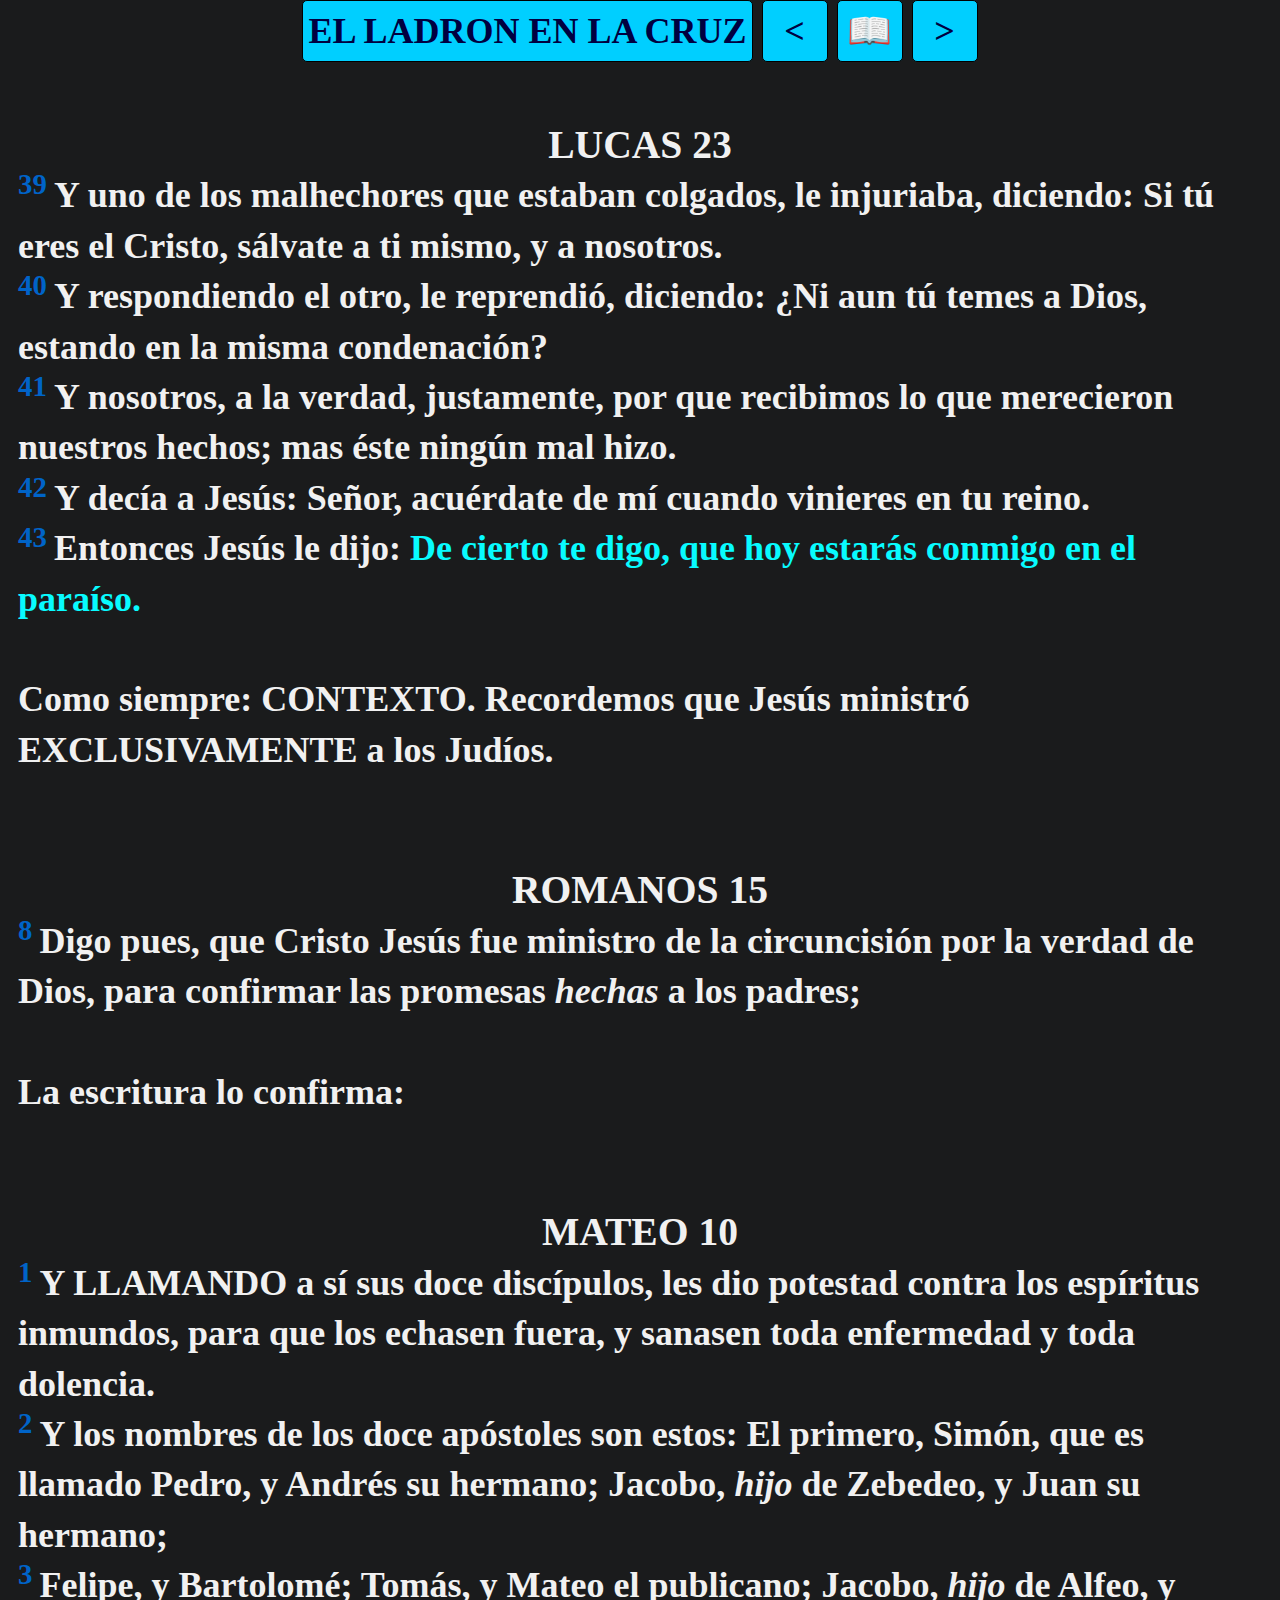
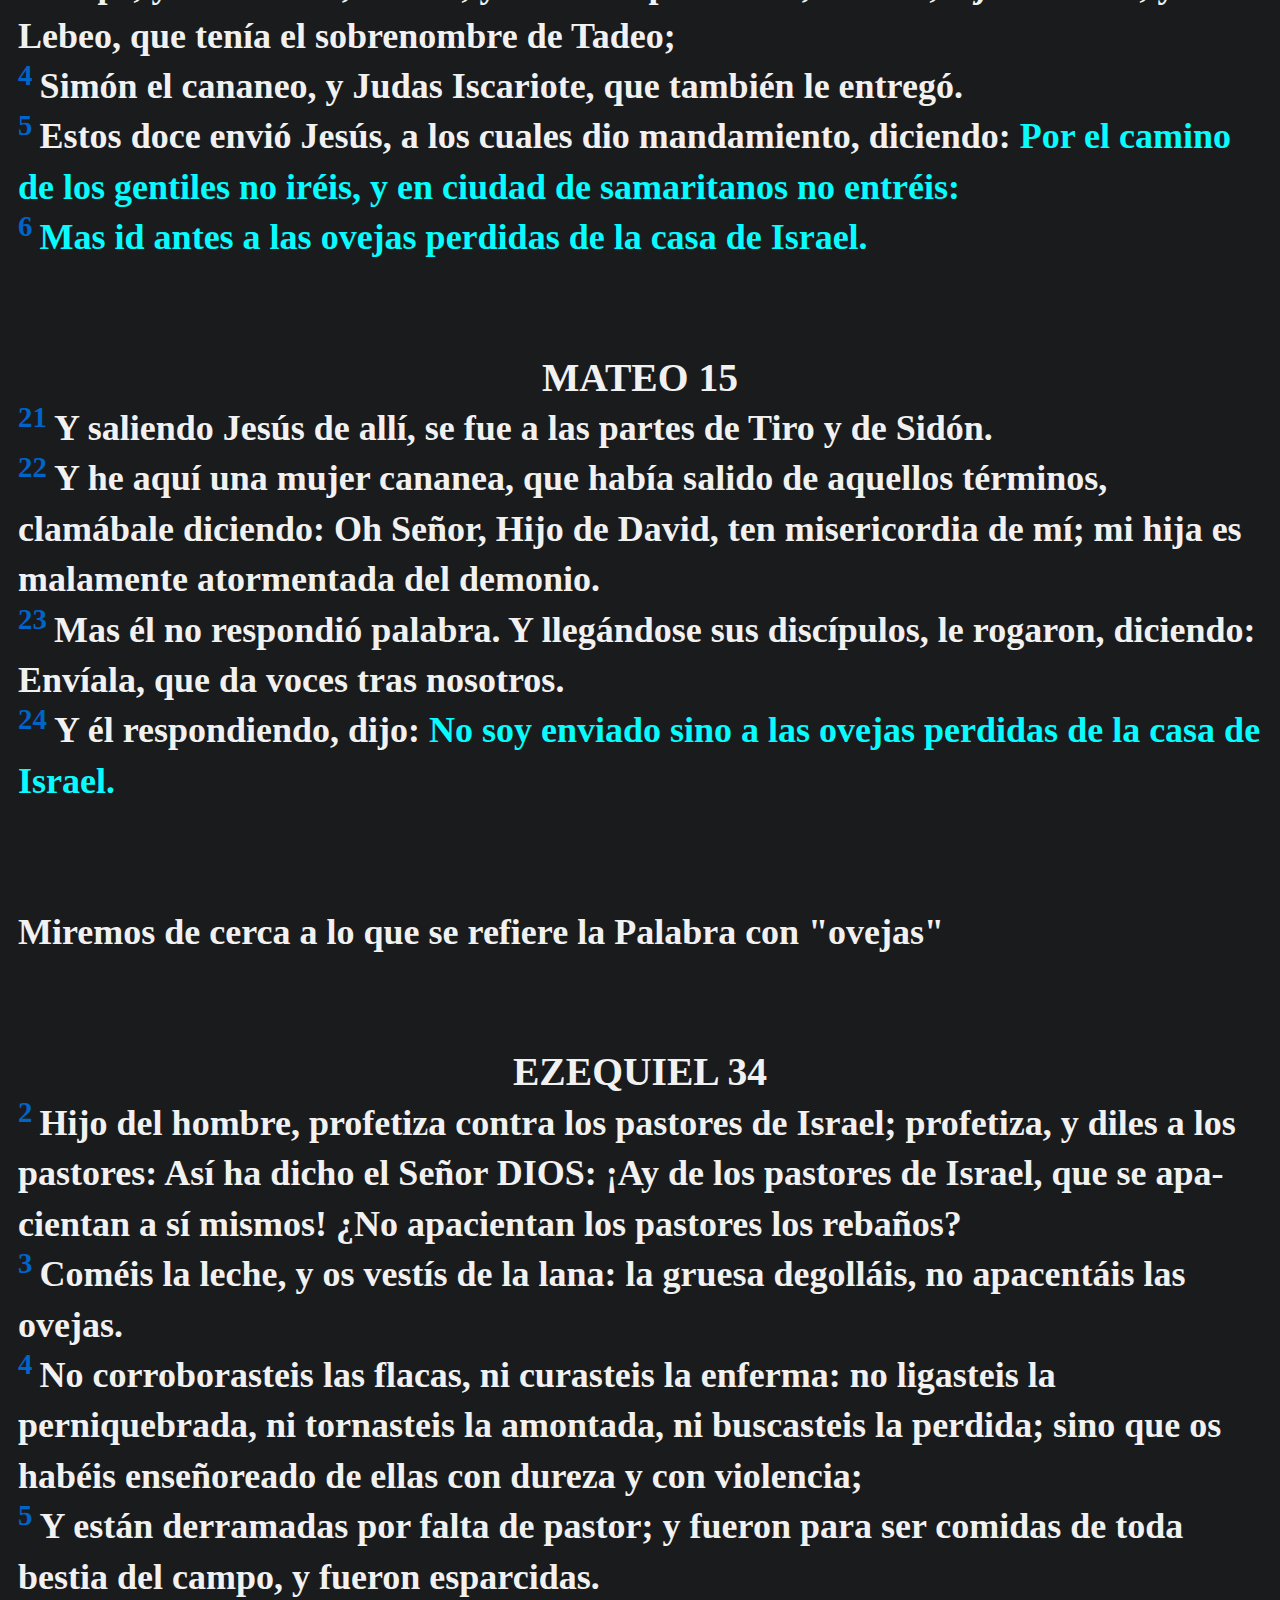
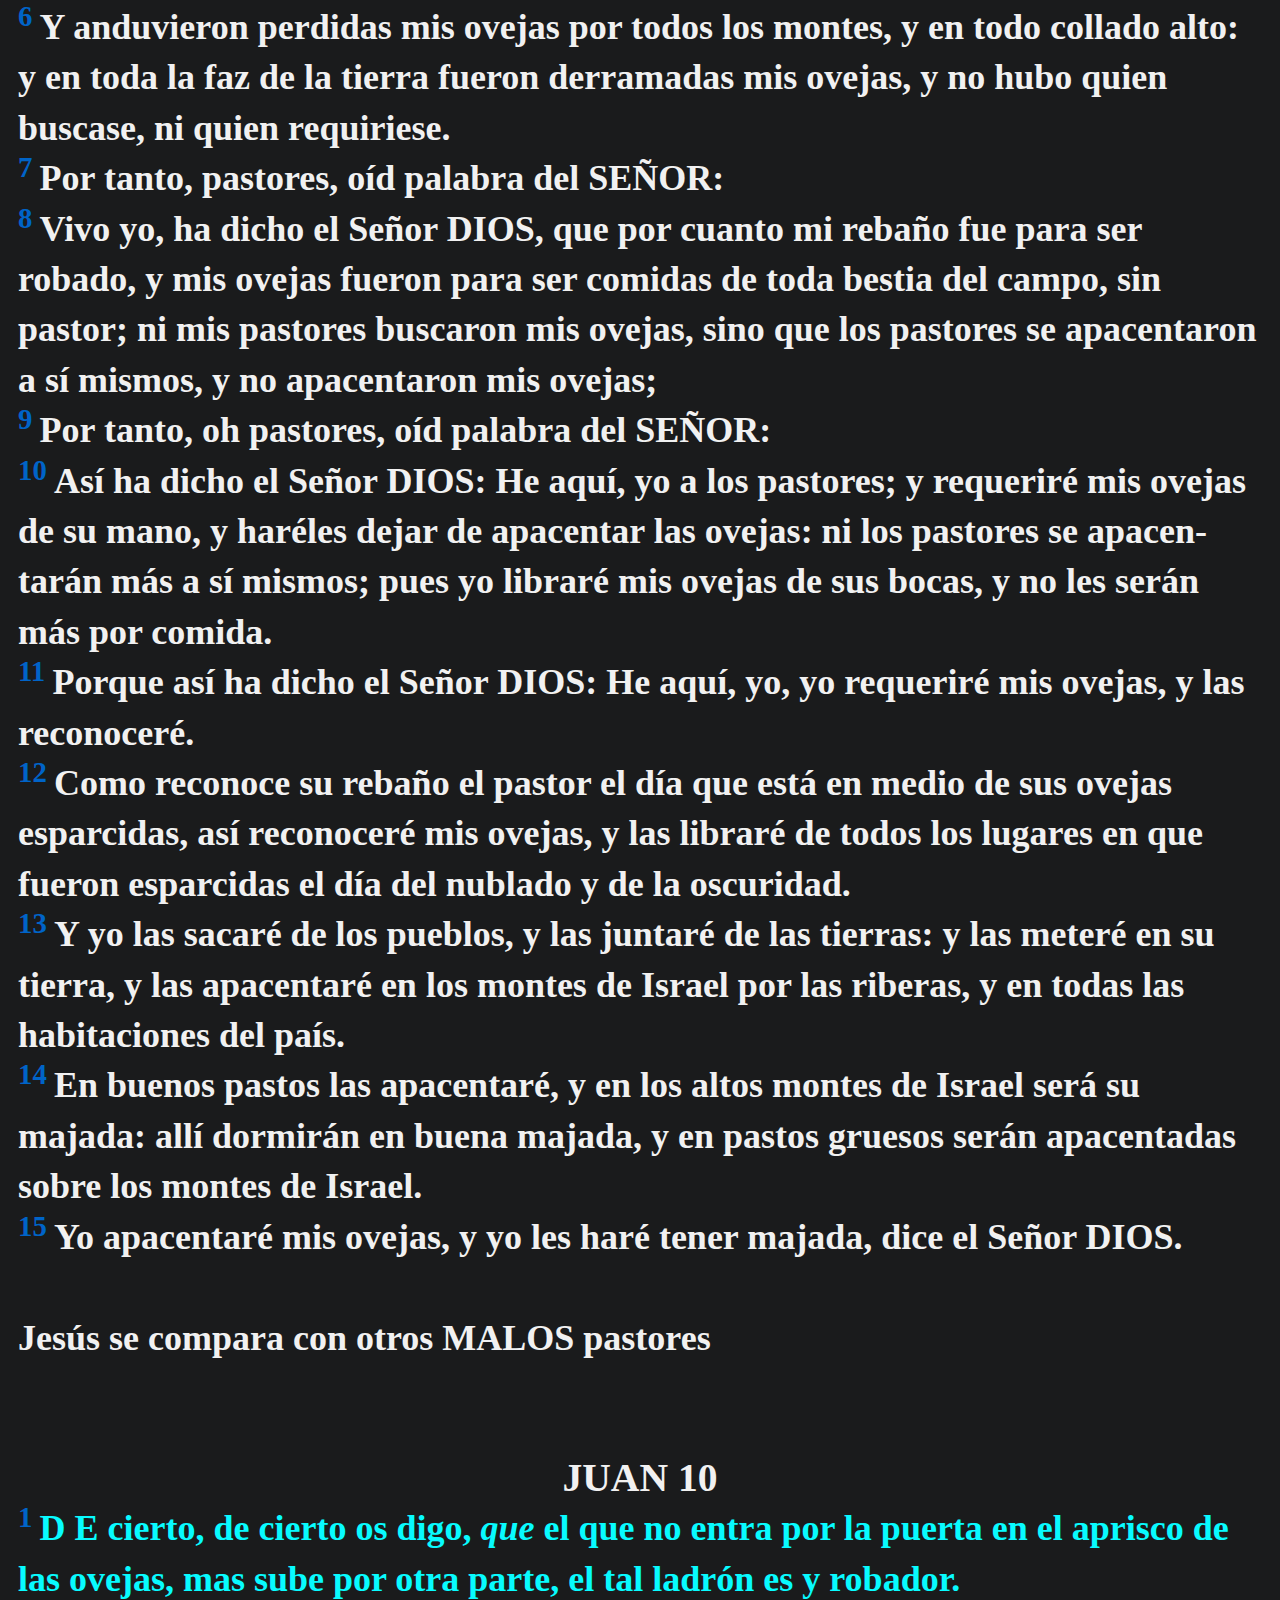
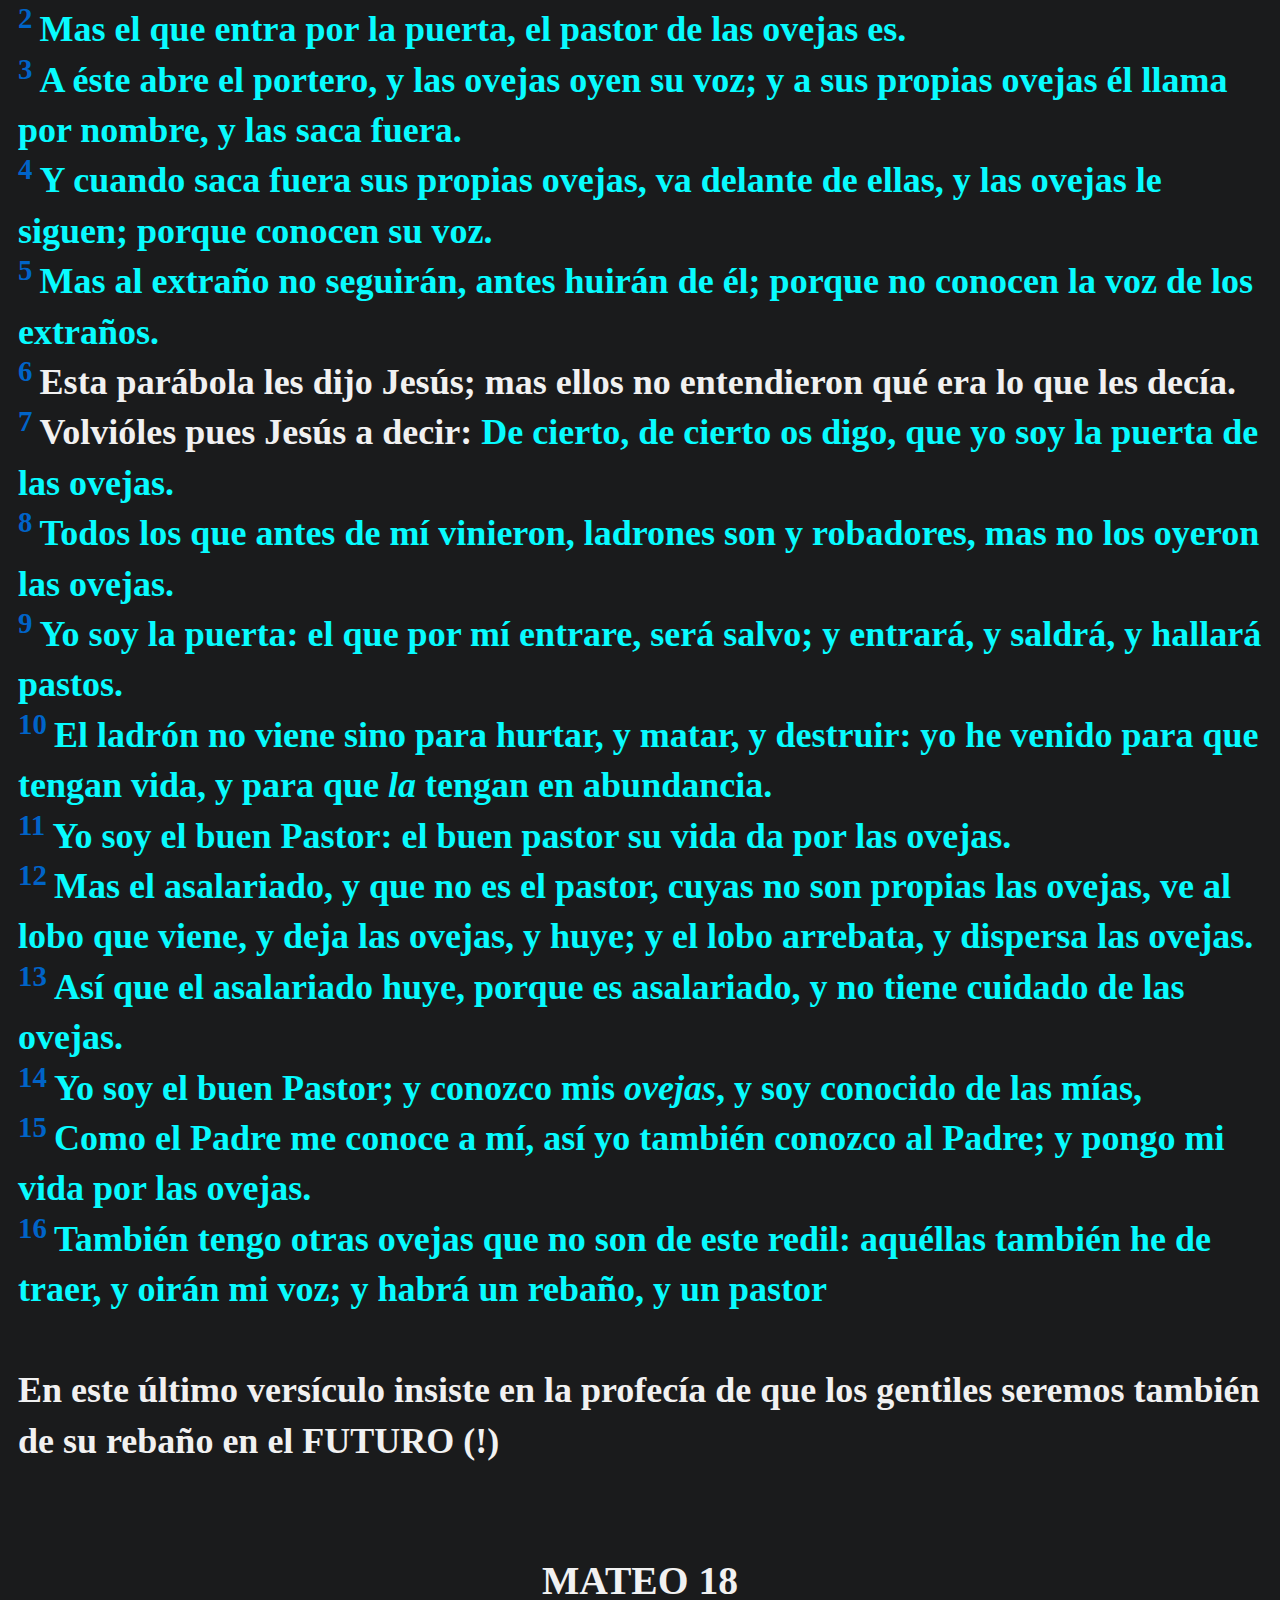
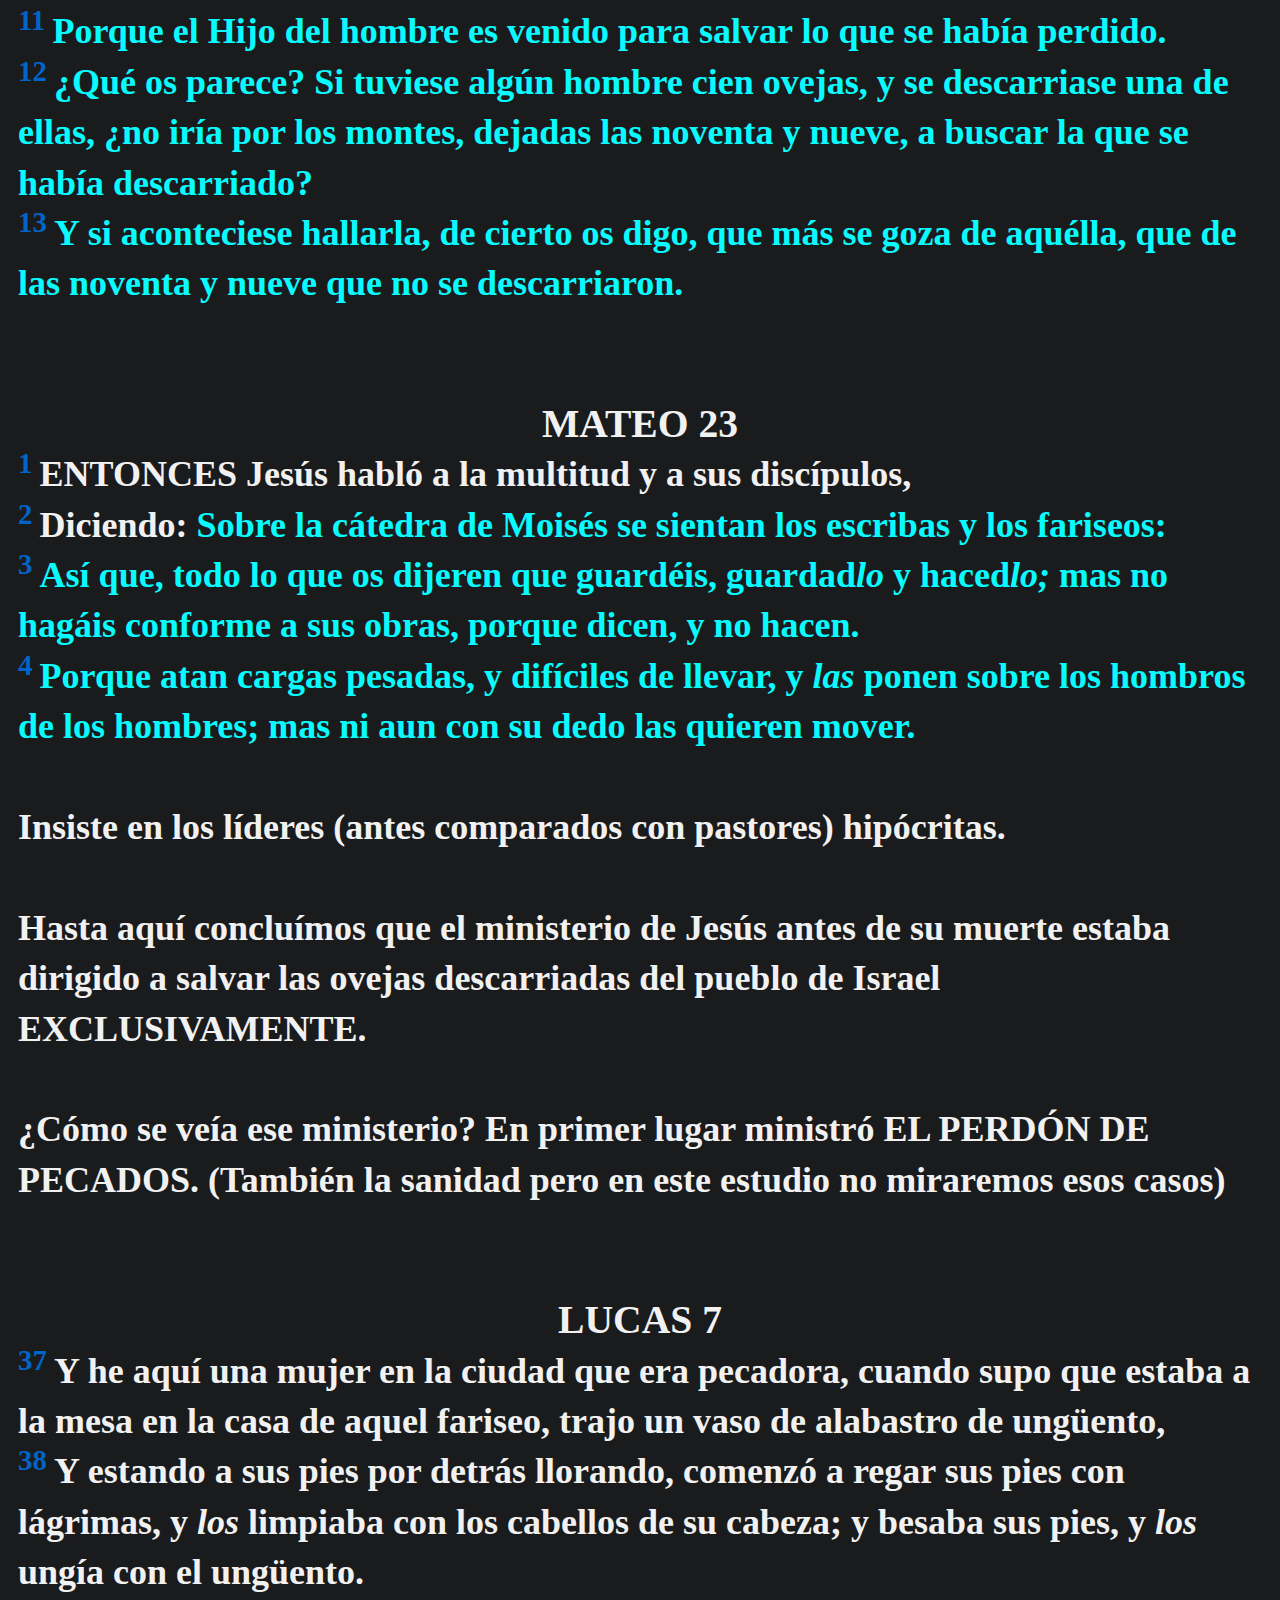
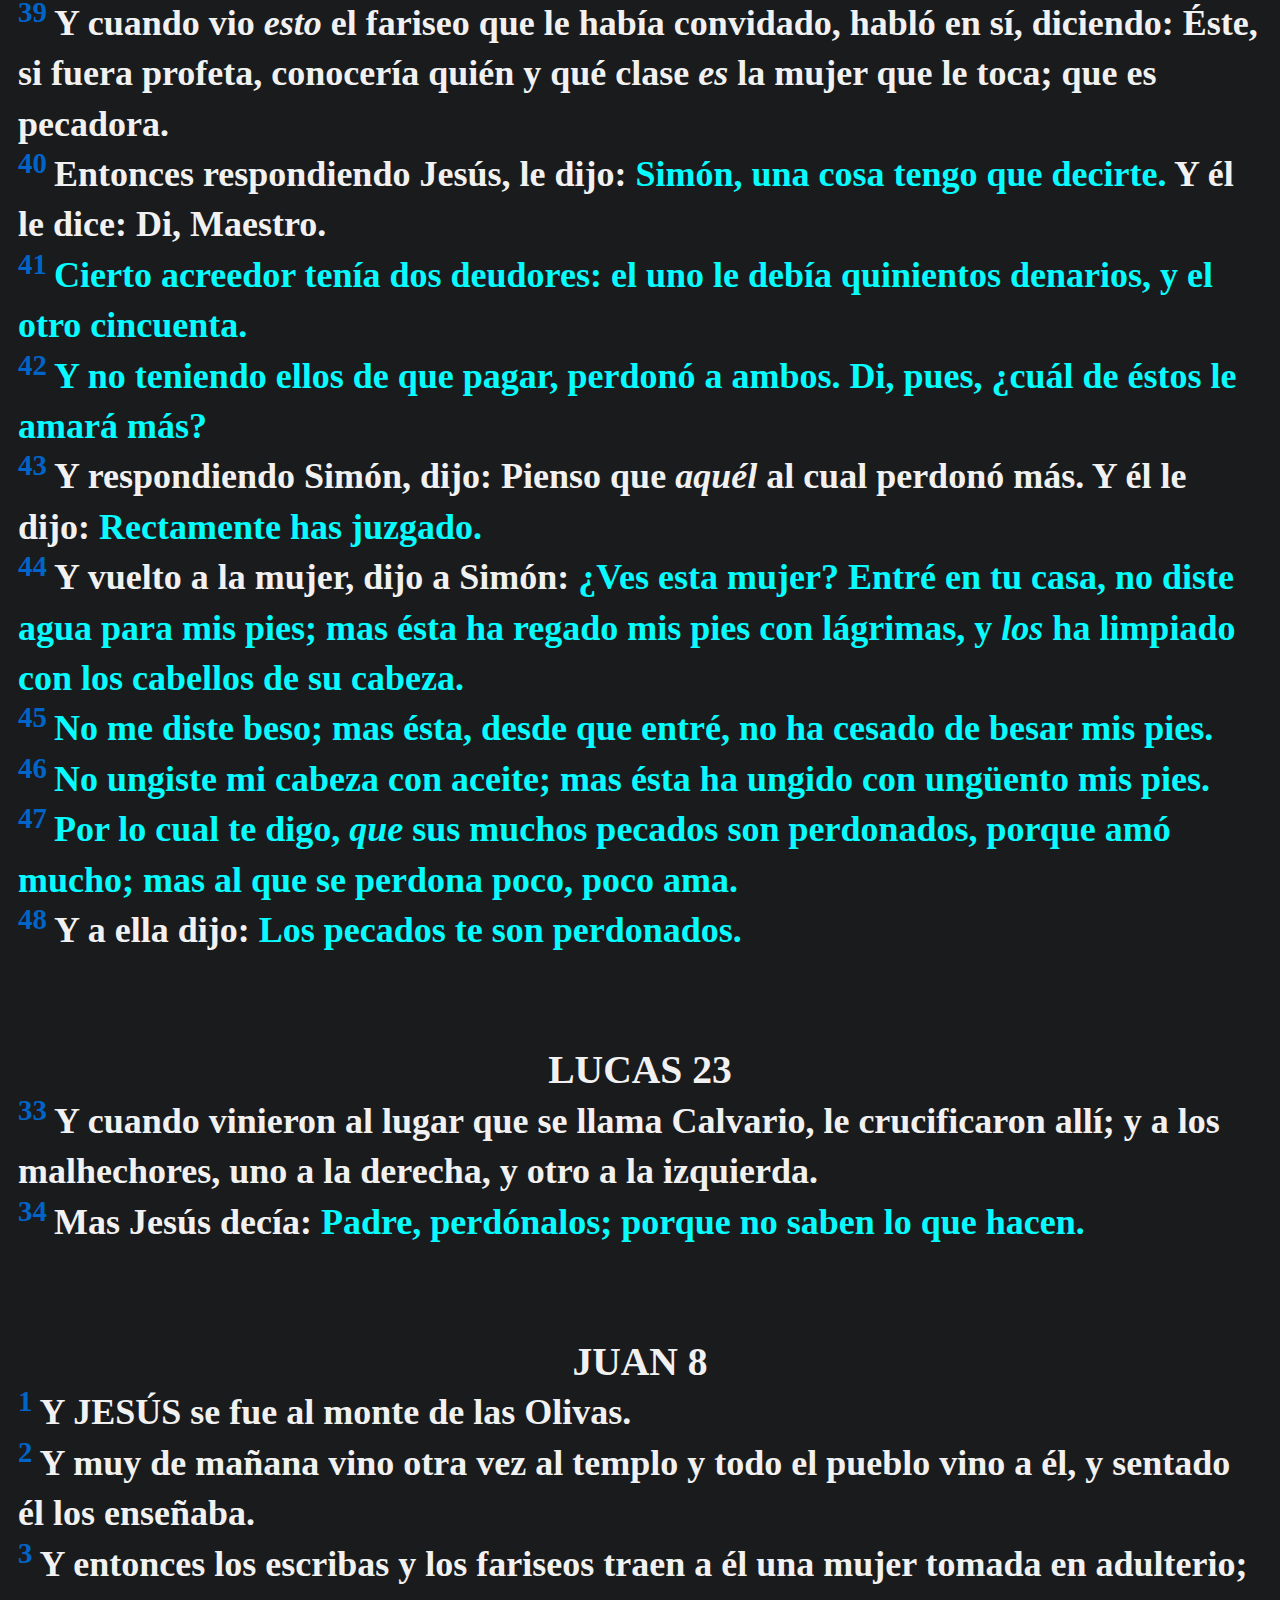
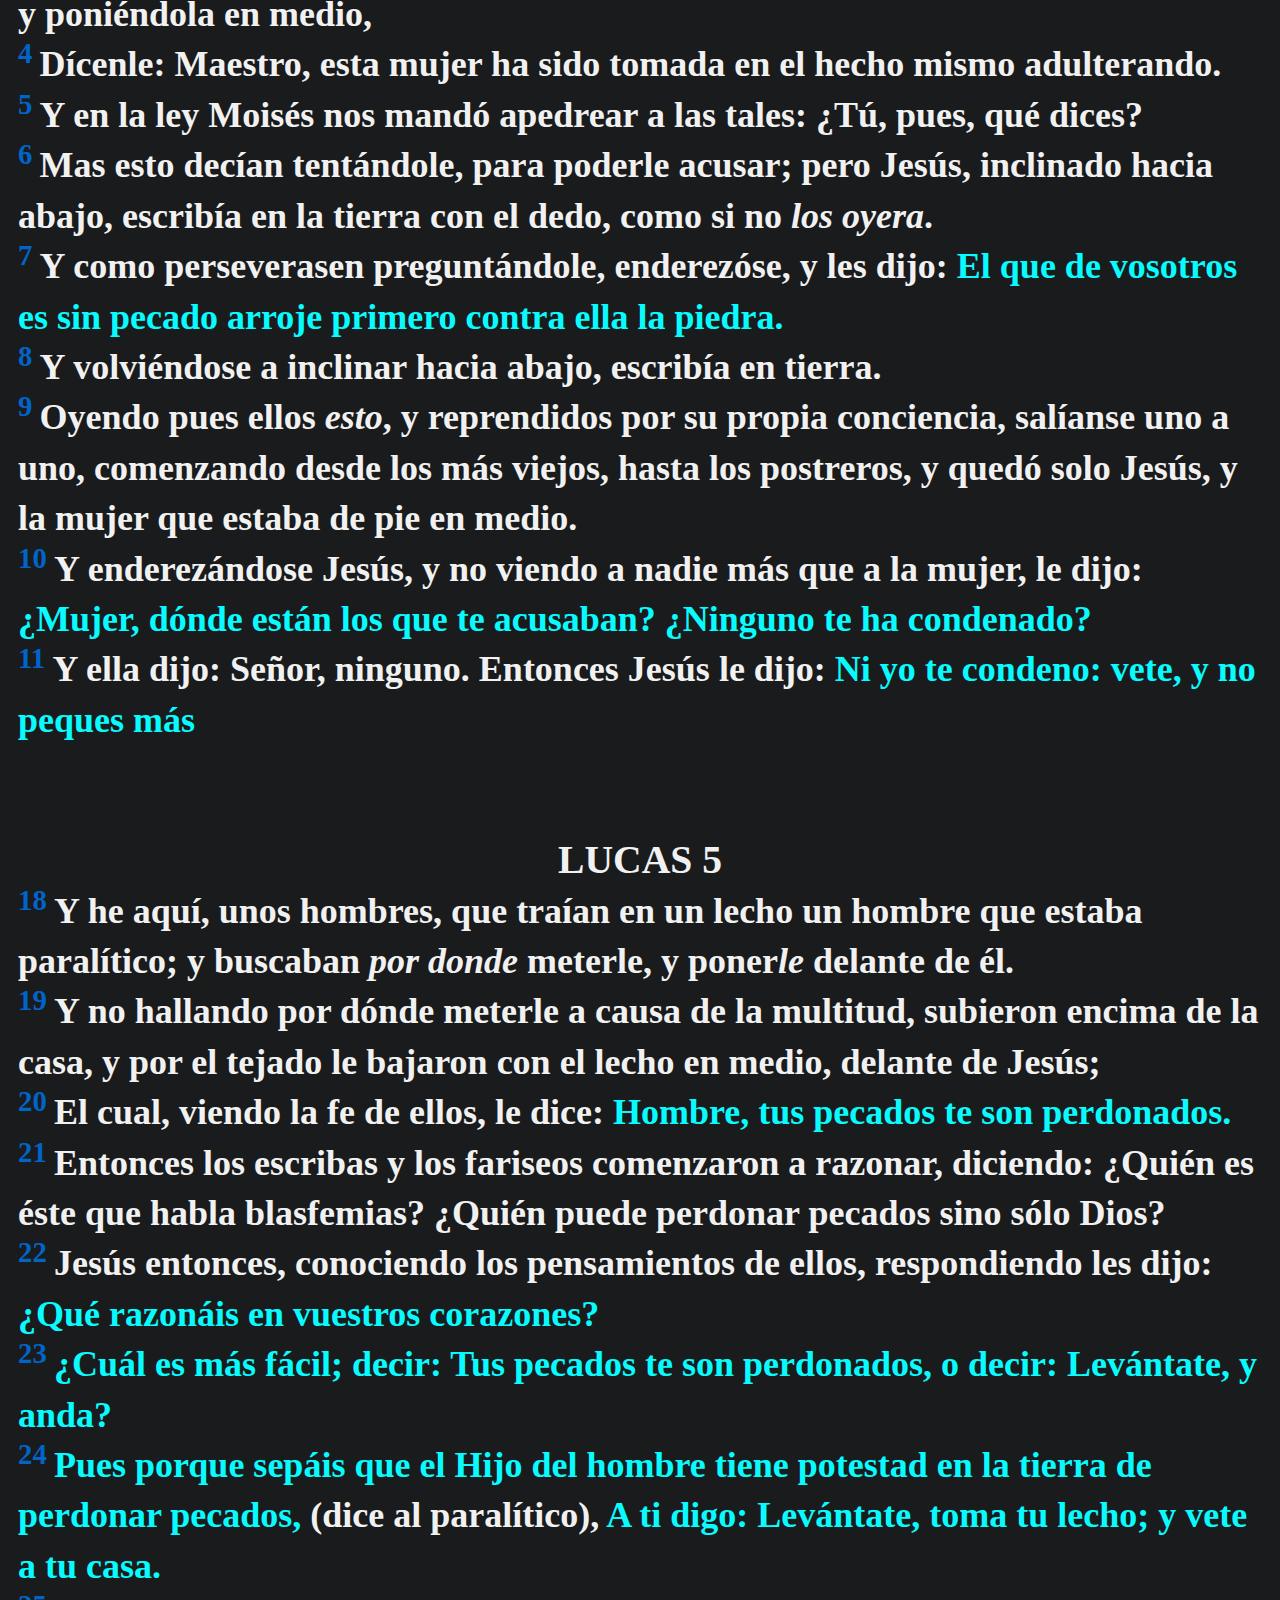
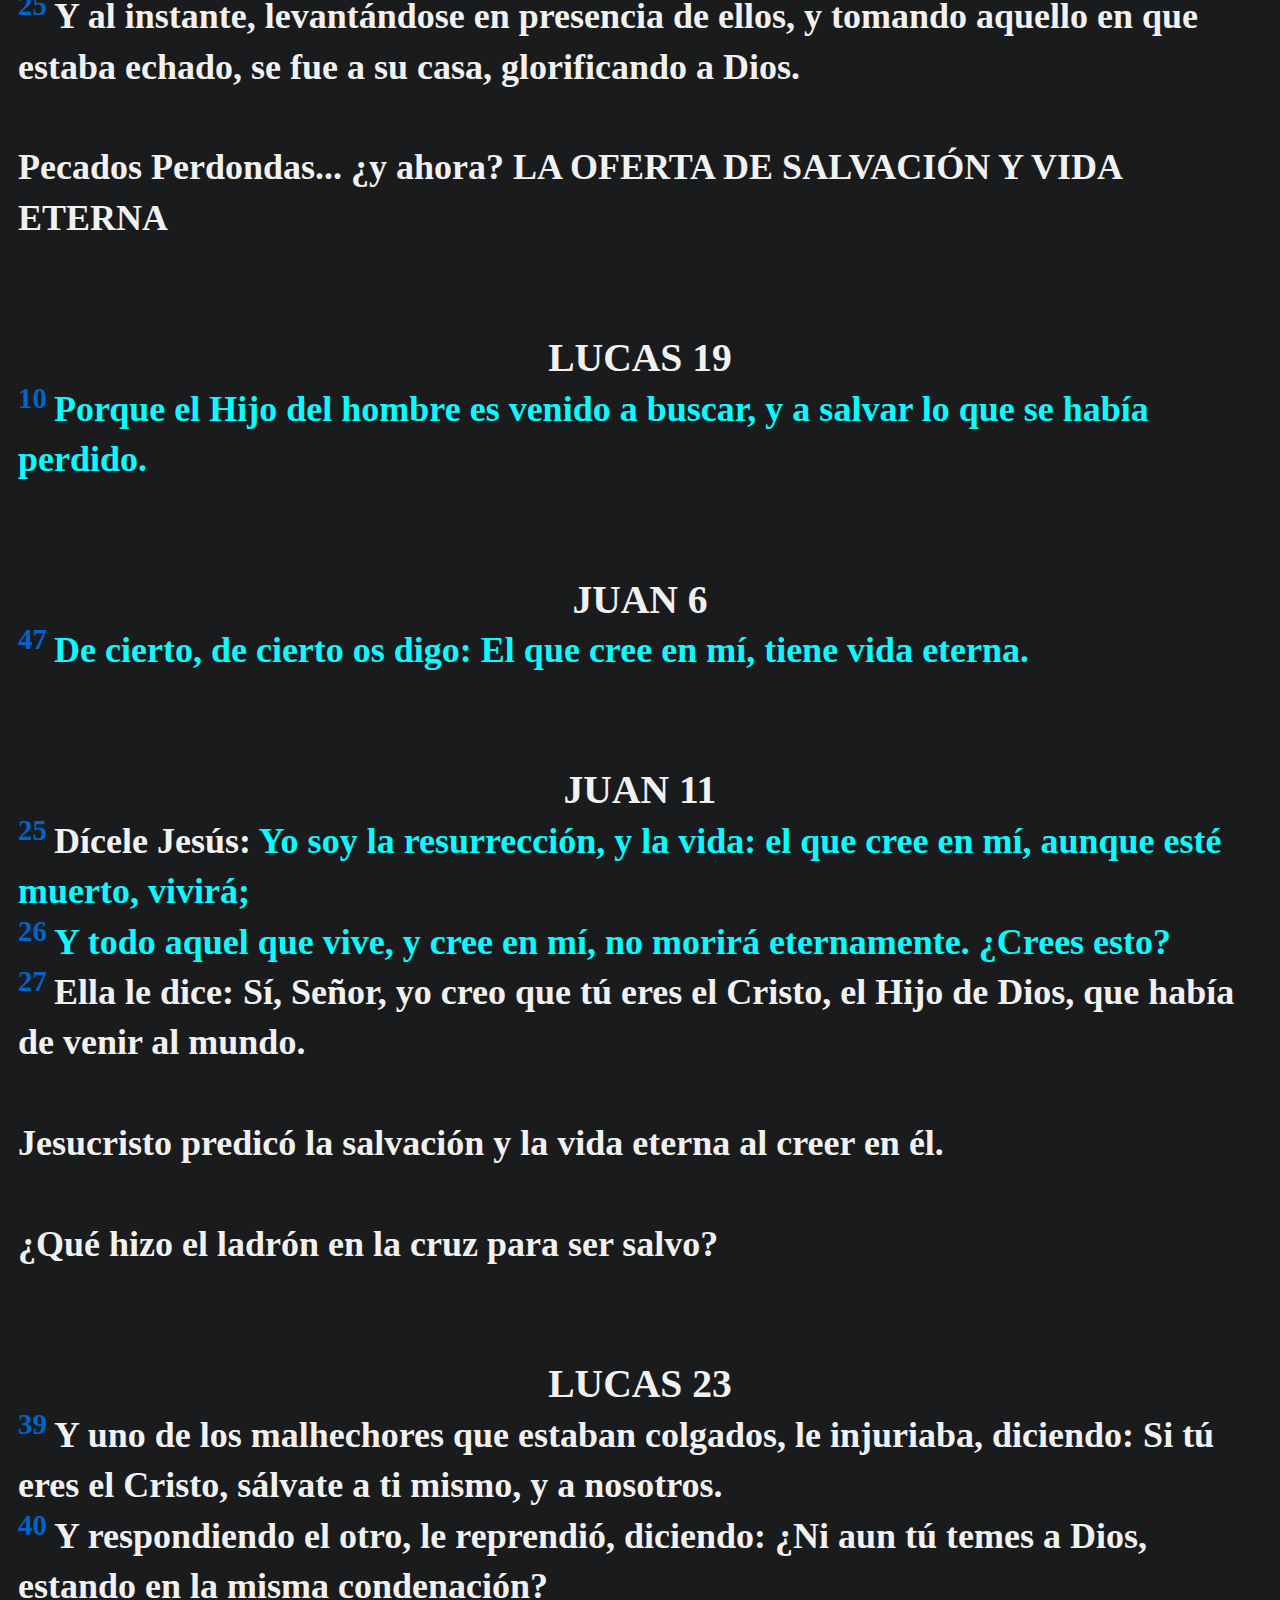
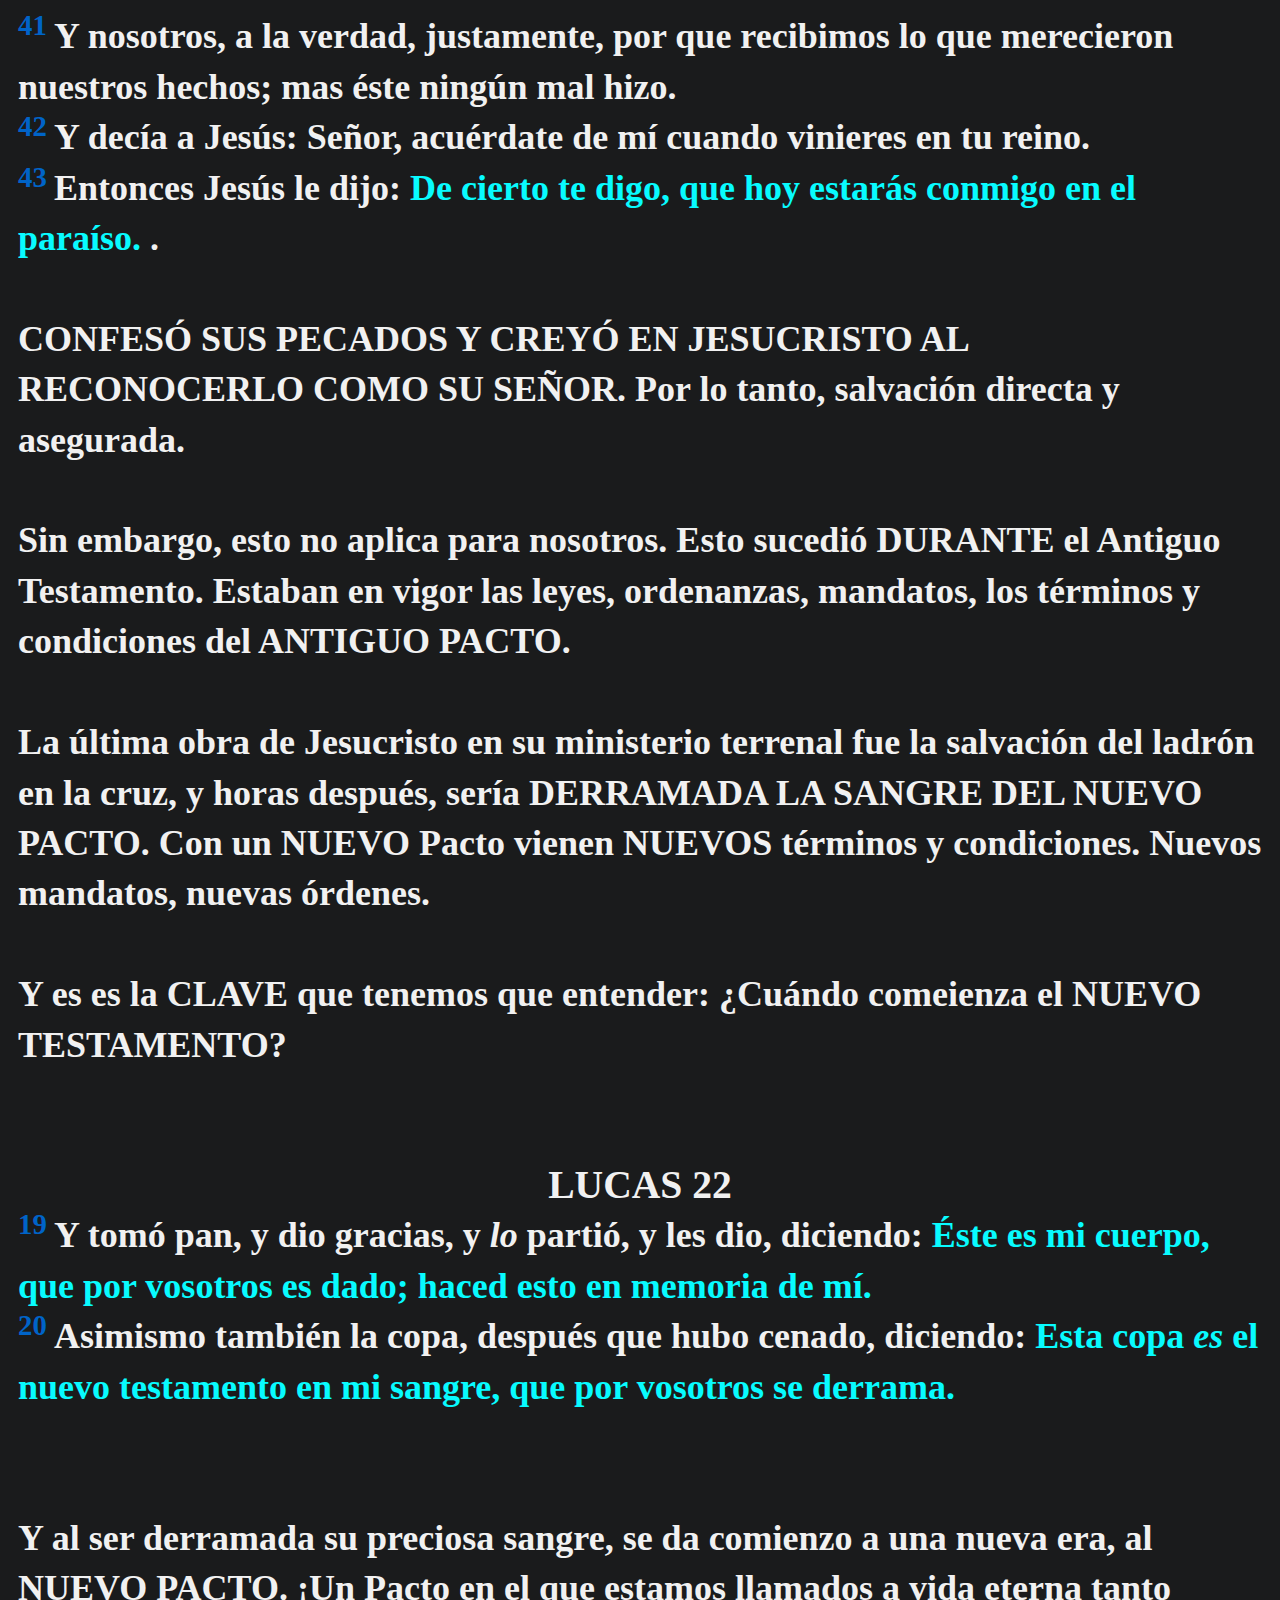
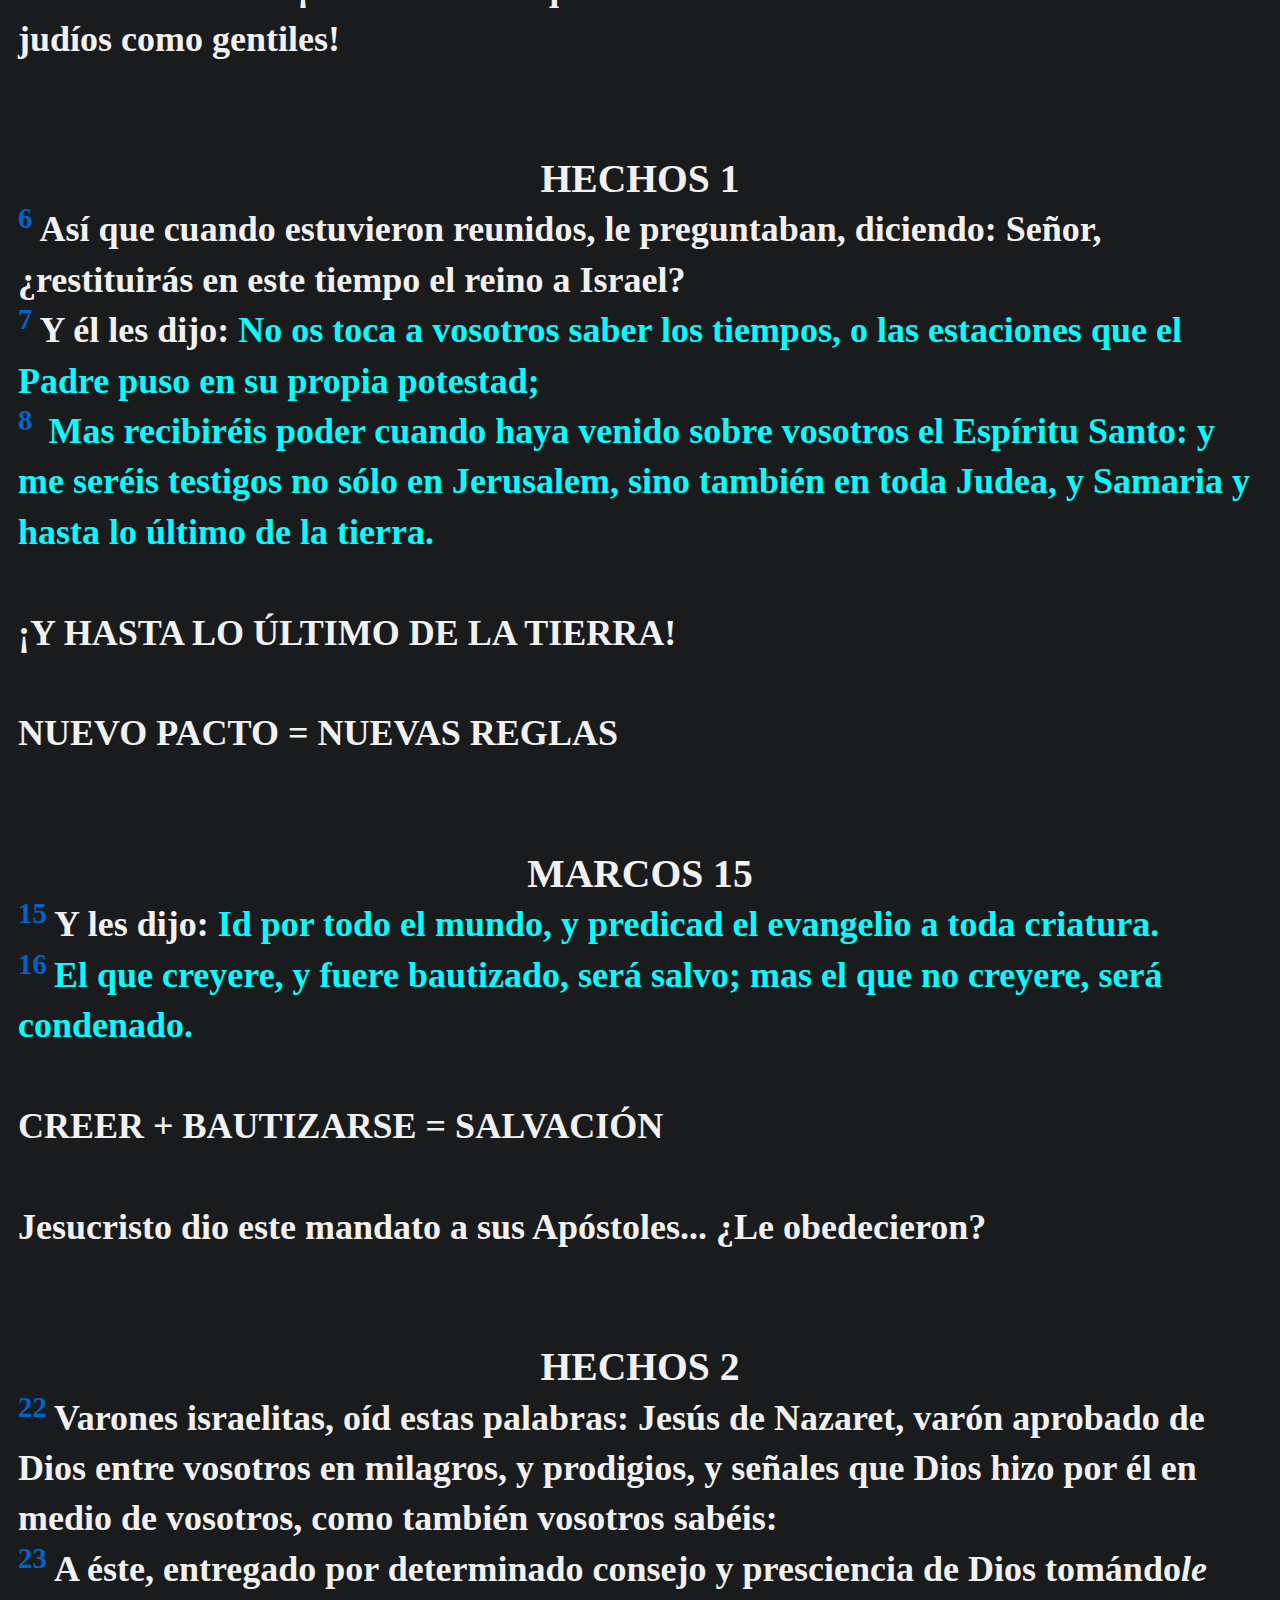
==== commit 34885aea: "Update LADRONCRUZ.htm" ====
--- a/LADRONCRUZ.htm
+++ b/LADRONCRUZ.htm
@@ -15,7 +15,7 @@
 <li><a href='index.htm'>&gt;</a></li>
 </ul>
 <div class="main">
-<div class='chapterlabel' id="V0"> LUCAS 23</div><div class='m'> <span class="verse" id="V39">39&#160;</span>Y uno de los malhechores que estaban colgados, le injuriaba, diciendo: Si tú eres el Cristo, sálvate a ti mismo, y a nosotros.   </div><div class='m'> <span class="verse" id="V40">40&#160;</span>Y respondiendo el otro, le reprendió, diciendo: ¿Ni aun tú temes a Dios, estando en la misma condenación?   </div><div class='m'> <span class="verse" id="V41">41&#160;</span>Y nosotros, a la verdad, justamente, por que recibimos lo que merecieron nuestros hechos; mas éste ningún mal hizo. </div><div class='m'> <span class="verse" id="V42">42&#160;</span>Y decía a Jesús: Señor, acuérdate de mí cuando vinieres en tu reino.   </div><div class='m'> <span class="verse" id="V43">43&#160;</span>Entonces Jesús le dijo: <span class='wj'>De cierto te digo, que hoy estarás conmigo en el paraíso.</span>   .
+<div class='chapterlabel' id="V0"> LUCAS 23</div><div class='m'> <span class="verse" id="V39">39&#160;</span>Y uno de los malhechores que estaban colgados, le injuriaba, diciendo: Si tú eres el Cristo, sálvate a ti mismo, y a nosotros.   </div><div class='m'> <span class="verse" id="V40">40&#160;</span>Y respondiendo el otro, le reprendió, diciendo: ¿Ni aun tú temes a Dios, estando en la misma condenación?   </div><div class='m'> <span class="verse" id="V41">41&#160;</span>Y nosotros, a la verdad, justamente, por que recibimos lo que merecieron nuestros hechos; mas éste ningún mal hizo. </div><div class='m'> <span class="verse" id="V42">42&#160;</span>Y decía a Jesús: Señor, acuérdate de mí cuando vinieres en tu reino.   </div><div class='m'> <span class="verse" id="V43">43&#160;</span>Entonces Jesús le dijo: <span class='wj'>De cierto te digo, que hoy estarás conmigo en el paraíso.</span>
 <br>
 <br>
 </span>Como siempre: CONTEXTO. Recordemos que Jesús ministró EXCLUSIVAMENTE a los Judíos.
@@ -27,10 +27,10 @@
 </span>La escritura lo confirma:
 <br>
 <br>
-<div class='chapterlabel' id="V0"> MATEO 10</div><div class='m'> <span class="verse" id="V1">1&#160;</span>Y LLAMANDO a sí sus doce discípulos, les dio potestad contra los espíritus inmundos, para que los echasen fuera, y sanasen toda enfermedad y toda dolencia.   </div><div class='m'> <span class="verse" id="V2">2&#160;</span>Y los nombres de los doce apóstoles son estos: El primero, Simón, que es llamado Pedro, y Andrés su hermano; Jacobo, <span class='add'>hijo</span> de Zebedeo, y Juan su hermano;   </div><div class='m'> <span class="verse" id="V3">3&#160;</span>Felipe, y Bartolomé; Tomás, y Mateo el publicano; Jacobo, <span class='add'>hijo</span> de Alfeo, y Lebeo, que tenía el sobrenombre de Tadeo;   </div><div class='m'> <span class="verse" id="V4">4&#160;</span>Simón el cananeo, y Judas Iscariote, que también le entregó.   </div><div class='m'> <span class="verse" id="V5">5&#160;</span>Estos doce envió Jesús, a los cuales dio mandamiento, diciendo: <span class='wj'>Por el camino de los gentiles no iréis, y en ciudad de samaritanos no entréis:</span>   </div><div class='m'> <span class="verse" id="V6">6&#160;</span><span class='wj'>Mas id antes a las ovejas perdidas de la casa de Israel.
+<div class='chapterlabel' id="V0"> MATEO 10</div><div class='m'> <span class="verse" id="V1">1&#160;</span>Y LLAMANDO a sí sus doce discípulos, les dio potestad contra los espíritus inmundos, para que los echasen fuera, y sanasen toda enfermedad y toda dolencia.   </div><div class='m'> <span class="verse" id="V2">2&#160;</span>Y los nombres de los doce apóstoles son estos: El primero, Simón, que es llamado Pedro, y Andrés su hermano; Jacobo, <span class='add'>hijo</span> de Zebedeo, y Juan su hermano;   </div><div class='m'> <span class="verse" id="V3">3&#160;</span>Felipe, y Bartolomé; Tomás, y Mateo el publicano; Jacobo, <span class='add'>hijo</span> de Alfeo, y Lebeo, que tenía el sobrenombre de Tadeo;   </div><div class='m'> <span class="verse" id="V4">4&#160;</span>Simón el cananeo, y Judas Iscariote, que también le entregó.   </div><div class='m'> <span class="verse" id="V5">5&#160;</span>Estos doce envió Jesús, a los cuales dio mandamiento, diciendo: <span class='wj'>Por el camino de los gentiles no iréis, y en ciudad de samaritanos no entréis:</span>   </div><div class='m'> <span class="verse" id="V6">6&#160;</span><span class='wj'>Mas id antes a las ovejas perdidas de la casa de Israel.</span>
 <br>
 <br>
-<div class='chapterlabel' id="V0"> MATEO 15</div><div class='m'> <span class="verse" id="V21">21&#160;</span>Y saliendo Jesús de allí, se fue a las partes de Tiro y de Sidón.   </div><div class='m'> <span class="verse" id="V22">22&#160;</span>Y he aquí una mujer cananea, que había salido de aquellos términos, clamábale diciendo: Oh Señor, Hijo de David, ten misericordia de mí; mi hija es malamente atormentada del demonio.   </div><div class='m'> <span class="verse" id="V23">23&#160;</span>Mas él no respondió palabra. Y llegándose sus discípulos, le rogaron, diciendo: Envíala, que da voces tras nosotros.   </div><div class='m'> <span class="verse" id="V24">24&#160;</span>Y él respondiendo, dijo: <span class='wj'>No soy enviado sino a las ovejas perdidas de la casa de Israel.
+<div class='chapterlabel' id="V0"> MATEO 15</div><div class='m'> <span class="verse" id="V21">21&#160;</span>Y saliendo Jesús de allí, se fue a las partes de Tiro y de Sidón.   </div><div class='m'> <span class="verse" id="V22">22&#160;</span>Y he aquí una mujer cananea, que había salido de aquellos términos, clamábale diciendo: Oh Señor, Hijo de David, ten misericordia de mí; mi hija es malamente atormentada del demonio.   </div><div class='m'> <span class="verse" id="V23">23&#160;</span>Mas él no respondió palabra. Y llegándose sus discípulos, le rogaron, diciendo: Envíala, que da voces tras nosotros.   </div><div class='m'> <span class="verse" id="V24">24&#160;</span>Y él respondiendo, dijo: <span class='wj'>No soy enviado sino a las ovejas perdidas de la casa de Israel.</span>
  <br>
  <br>
  <br>
@@ -43,16 +43,16 @@
 </span>Jesús se compara con otros MALOS pastores
 <br>
 <br>
-<div class='chapterlabel' id="V0"> JUAN 10</div><div class='m'> <span class="verse" id="V1">1&#160;</span><span class='wj'>D E cierto, de cierto os digo, <span class='add'>que</span> el que no entra por la puerta en el aprisco de las ovejas, mas sube por otra parte, el tal ladrón es y robador.</span>   </div><div class='m'> <span class="verse" id="V2">2&#160;</span><span class='wj'>Mas el que entra por la puerta, el pastor de las ovejas es.</span>   </div><div class='m'> <span class="verse" id="V3">3&#160;</span><span class='wj'>A éste abre el portero, y las ovejas oyen su voz; y a sus propias ovejas él llama por nombre, y las saca fuera.</span>   </div><div class='m'> <span class="verse" id="V4">4&#160;</span><span class='wj'>Y cuando saca fuera sus propias ovejas, va delante de ellas, y las ovejas le siguen; porque conocen su voz.</span>   </div><div class='m'> <span class="verse" id="V5">5&#160;</span><span class='wj'>Mas al extraño no seguirán, antes huirán de él; porque no conocen la voz de los extraños.</span>   </div><div class='m'> <span class="verse" id="V6">6&#160;</span>Esta parábola les dijo Jesús; mas ellos no entendieron qué era lo que les decía.   </div><div class='m'> <span class="verse" id="V7">7&#160;</span>Volvióles pues Jesús a decir: <span class='wj'>De cierto, de cierto os digo, que yo soy la puerta de las ovejas.</span>   </div><div class='m'> <span class="verse" id="V8">8&#160;</span><span class='wj'>Todos los que antes de mí vinieron, ladrones son y robadores, mas no los oyeron las ovejas.</span>   </div><div class='m'> <span class="verse" id="V9">9&#160;</span><span class='wj'>Yo soy la puerta: el que por mí entrare, será salvo; y entrará, y saldrá, y hallará pastos.</span>   </div><div class='m'> <span class="verse" id="V10">10&#160;</span><span class='wj'>El ladrón no viene sino para hurtar, y matar, y destruir: yo he venido para que tengan vida, y para que <span class='add'>la</span> tengan en abundancia.</span>   </div><div class='m'> <span class="verse" id="V11">11&#160;</span><span class='wj'>Yo soy el buen Pastor: el buen pastor su vida da por las ovejas.</span>   </div><div class='m'> <span class="verse" id="V12">12&#160;</span><span class='wj'>Mas el asalariado, y que no es el pastor, cuyas no son propias las ovejas, ve al lobo que viene, y deja las ovejas, y huye; y el lobo arrebata, y dispersa las ovejas.</span>   </div><div class='m'> <span class="verse" id="V13">13&#160;</span><span class='wj'>Así que el asalariado huye, porque es asalariado, y no tiene cuidado de las ovejas.</span>   </div><div class='m'> <span class="verse" id="V14">14&#160;</span><span class='wj'>Yo soy el buen Pastor; y conozco mis <span class='add'>ovejas</span>, y soy conocido de las mías,</span>   </div><div class='m'> <span class="verse" id="V15">15&#160;</span><span class='wj'>Como el Padre me conoce a mí, así yo también conozco al Padre; y pongo mi vida por las ovejas.</span>   </div><div class='m'> <span class="verse" id="V16">16&#160;</span><span class='wj'>También tengo otras ovejas que no son de este redil: aquéllas también he de traer, y oirán mi voz; y habrá un rebaño, y un pastor
+<div class='chapterlabel' id="V0"> JUAN 10</div><div class='m'> <span class="verse" id="V1">1&#160;</span><span class='wj'>D E cierto, de cierto os digo, <span class='add'>que</span> el que no entra por la puerta en el aprisco de las ovejas, mas sube por otra parte, el tal ladrón es y robador.</span>   </div><div class='m'> <span class="verse" id="V2">2&#160;</span><span class='wj'>Mas el que entra por la puerta, el pastor de las ovejas es.</span>   </div><div class='m'> <span class="verse" id="V3">3&#160;</span><span class='wj'>A éste abre el portero, y las ovejas oyen su voz; y a sus propias ovejas él llama por nombre, y las saca fuera.</span>   </div><div class='m'> <span class="verse" id="V4">4&#160;</span><span class='wj'>Y cuando saca fuera sus propias ovejas, va delante de ellas, y las ovejas le siguen; porque conocen su voz.</span>   </div><div class='m'> <span class="verse" id="V5">5&#160;</span><span class='wj'>Mas al extraño no seguirán, antes huirán de él; porque no conocen la voz de los extraños.</span>   </div><div class='m'> <span class="verse" id="V6">6&#160;</span>Esta parábola les dijo Jesús; mas ellos no entendieron qué era lo que les decía.   </div><div class='m'> <span class="verse" id="V7">7&#160;</span>Volvióles pues Jesús a decir: <span class='wj'>De cierto, de cierto os digo, que yo soy la puerta de las ovejas.</span>   </div><div class='m'> <span class="verse" id="V8">8&#160;</span><span class='wj'>Todos los que antes de mí vinieron, ladrones son y robadores, mas no los oyeron las ovejas.</span>   </div><div class='m'> <span class="verse" id="V9">9&#160;</span><span class='wj'>Yo soy la puerta: el que por mí entrare, será salvo; y entrará, y saldrá, y hallará pastos.</span>   </div><div class='m'> <span class="verse" id="V10">10&#160;</span><span class='wj'>El ladrón no viene sino para hurtar, y matar, y destruir: yo he venido para que tengan vida, y para que <span class='add'>la</span> tengan en abundancia.</span>   </div><div class='m'> <span class="verse" id="V11">11&#160;</span><span class='wj'>Yo soy el buen Pastor: el buen pastor su vida da por las ovejas.</span>   </div><div class='m'> <span class="verse" id="V12">12&#160;</span><span class='wj'>Mas el asalariado, y que no es el pastor, cuyas no son propias las ovejas, ve al lobo que viene, y deja las ovejas, y huye; y el lobo arrebata, y dispersa las ovejas.</span>   </div><div class='m'> <span class="verse" id="V13">13&#160;</span><span class='wj'>Así que el asalariado huye, porque es asalariado, y no tiene cuidado de las ovejas.</span>   </div><div class='m'> <span class="verse" id="V14">14&#160;</span><span class='wj'>Yo soy el buen Pastor; y conozco mis <span class='add'>ovejas</span>, y soy conocido de las mías,</span>   </div><div class='m'> <span class="verse" id="V15">15&#160;</span><span class='wj'>Como el Padre me conoce a mí, así yo también conozco al Padre; y pongo mi vida por las ovejas.</span>   </div><div class='m'> <span class="verse" id="V16">16&#160;</span><span class='wj'>También tengo otras ovejas que no son de este redil: aquéllas también he de traer, y oirán mi voz; y habrá un rebaño, y un pastor </span>
   <br>
   <br>
 </span>En este último versículo insiste en la profecía de que los gentiles seremos también de su rebaño en el FUTURO (!)
  <br>
  <br>
-<div class='chapterlabel' id="V0"> MATEO 18 </div><div class='m'> <span class="verse" id="V11">11&#160;</span><span class='wj'>Porque el Hijo del hombre es venido para salvar lo que se había perdido.</span>   </div><div class='m'> <span class="verse" id="V12">12&#160;</span><span class='wj'>¿Qué os parece? Si tuviese algún hombre cien ovejas, y se descarriase una de ellas, ¿no iría por los montes, dejadas las noventa y nueve, a buscar la que se había descarriado?</span>   </div><div class='m'> <span class="verse" id="V13">13&#160;</span><span class='wj'>Y si aconteciese hallarla, de cierto os digo, que más se goza de aquélla, que de las noventa y nueve que no se descarriaron.
+<div class='chapterlabel' id="V0"> MATEO 18 </div><div class='m'> <span class="verse" id="V11">11&#160;</span><span class='wj'>Porque el Hijo del hombre es venido para salvar lo que se había perdido.</span>   </div><div class='m'> <span class="verse" id="V12">12&#160;</span><span class='wj'>¿Qué os parece? Si tuviese algún hombre cien ovejas, y se descarriase una de ellas, ¿no iría por los montes, dejadas las noventa y nueve, a buscar la que se había descarriado?</span>   </div><div class='m'> <span class="verse" id="V13">13&#160;</span><span class='wj'>Y si aconteciese hallarla, de cierto os digo, que más se goza de aquélla, que de las noventa y nueve que no se descarriaron.</span>
 <br>
 <br>
-<div class='chapterlabel' id="V0"> MATEO 23 </div><div class='m'> <span class="verse" id="V1">1&#160;</span>ENTONCES Jesús habló a la multitud y a sus discípulos,   </div><div class='m'> <span class="verse" id="V2">2&#160;</span>Diciendo: <span class='wj'>Sobre la cátedra de Moisés se sientan los escribas y los fariseos:</span>   </div><div class='m'> <span class="verse" id="V3">3&#160;</span><span class='wj'>Así que, todo lo que os dijeren que guardéis, guardad<span class='add'>lo</span> y haced<span class='add'>lo;</span> mas no hagáis conforme a sus obras, porque dicen, y no hacen.</span>   </div><div class='m'> <span class="verse" id="V4">4&#160;</span><span class='wj'>Porque atan cargas pesadas, y difíciles de llevar, y <span class='add'>las</span> ponen sobre los hombros de los hombres; mas ni aun con su dedo las quieren mover.
+<div class='chapterlabel' id="V0"> MATEO 23 </div><div class='m'> <span class="verse" id="V1">1&#160;</span>ENTONCES Jesús habló a la multitud y a sus discípulos,   </div><div class='m'> <span class="verse" id="V2">2&#160;</span>Diciendo: <span class='wj'>Sobre la cátedra de Moisés se sientan los escribas y los fariseos:</span>   </div><div class='m'> <span class="verse" id="V3">3&#160;</span><span class='wj'>Así que, todo lo que os dijeren que guardéis, guardad<span class='add'>lo</span> y haced<span class='add'>lo;</span> mas no hagáis conforme a sus obras, porque dicen, y no hacen.</span>   </div><div class='m'> <span class="verse" id="V4">4&#160;</span><span class='wj'>Porque atan cargas pesadas, y difíciles de llevar, y <span class='add'>las</span> ponen sobre los hombros de los hombres; mas ni aun con su dedo las quieren mover.</span>
 <br>
 <br>
 </span>Insiste en los líderes (antes comparados con pastores) hipócritas.
@@ -64,13 +64,13 @@
 </span>¿Cómo se veía ese ministerio? En primer lugar ministró EL PERDÓN DE PECADOS. (También la sanidad pero en este estudio no miraremos esos casos)
 <br>
 <br>
-<div class='chapterlabel' id="V0"> LUCAS 7  </div><div class='m'> </div><div class='m'> <span class="verse" id="V37">37&#160;</span>Y he aquí una mujer en la ciudad que era pecadora, cuando supo que estaba a la mesa en la casa de aquel fariseo, trajo un vaso de alabastro de ungüento,   </div><div class='m'> <span class="verse" id="V38">38&#160;</span>Y estando a sus pies por detrás llorando, comenzó a regar sus pies con lágrimas, y <span class='add'>los</span> limpiaba con los cabellos de su cabeza; y besaba sus pies, y <span class='add'>los</span> ungía con el ungüento.   </div><div class='m'> <span class="verse" id="V39">39&#160;</span>Y cuando vio <span class='add'>esto</span> el fariseo que le había convidado, habló en sí, diciendo: Éste, si fuera profeta, conocería quién y qué clase <span class='add'>es</span> la mujer que le toca; que es pecadora.   </div><div class='m'> <span class="verse" id="V40">40&#160;</span>Entonces respondiendo Jesús, le dijo: <span class='wj'>Simón, una cosa tengo que decirte.</span> Y él le dice: Di, Maestro.   </div><div class='m'> <span class="verse" id="V41">41&#160;</span><span class='wj'>Cierto acreedor tenía dos deudores: el uno le debía quinientos denarios, y el otro cincuenta.</span>   </div><div class='m'> <span class="verse" id="V42">42&#160;</span><span class='wj'>Y no teniendo ellos de que pagar, perdonó a ambos. Di, pues, ¿cuál de éstos le amará más?</span>   </div><div class='m'> <span class="verse" id="V43">43&#160;</span>Y respondiendo Simón, dijo: Pienso que <span class='add'>aquél</span> al cual perdonó más. Y él le dijo: <span class='wj'>Rectamente has juzgado.</span>   </div><div class='m'> <span class="verse" id="V44">44&#160;</span>Y vuelto a la mujer, dijo a Simón: <span class='wj'>¿Ves esta mujer? Entré en tu casa, no diste agua para mis pies; mas ésta ha regado mis pies con lágrimas, y <span class='add'>los</span> ha limpiado con los cabellos de su cabeza.</span>   </div><div class='m'> <span class="verse" id="V45">45&#160;</span><span class='wj'>No me diste beso; mas ésta, desde que entré, no ha cesado de besar mis pies.</span>   </div><div class='m'> <span class="verse" id="V46">46&#160;</span><span class='wj'>No ungiste mi cabeza con aceite; mas ésta ha ungido con ungüento mis pies.</span>   </div><div class='m'> <span class="verse" id="V47">47&#160;</span><span class='wj'>Por lo cual te digo, <span class='add'>que</span> sus muchos pecados son perdonados, porque amó mucho; mas al que se perdona poco, poco ama.</span>   </div><div class='m'> <span class="verse" id="V48">48&#160;</span>Y a ella dijo: <span class='wj'>Los pecados te son perdonados.
+<div class='chapterlabel' id="V0"> LUCAS 7  </div><div class='m'> </div><div class='m'> <span class="verse" id="V37">37&#160;</span>Y he aquí una mujer en la ciudad que era pecadora, cuando supo que estaba a la mesa en la casa de aquel fariseo, trajo un vaso de alabastro de ungüento,   </div><div class='m'> <span class="verse" id="V38">38&#160;</span>Y estando a sus pies por detrás llorando, comenzó a regar sus pies con lágrimas, y <span class='add'>los</span> limpiaba con los cabellos de su cabeza; y besaba sus pies, y <span class='add'>los</span> ungía con el ungüento.   </div><div class='m'> <span class="verse" id="V39">39&#160;</span>Y cuando vio <span class='add'>esto</span> el fariseo que le había convidado, habló en sí, diciendo: Éste, si fuera profeta, conocería quién y qué clase <span class='add'>es</span> la mujer que le toca; que es pecadora.   </div><div class='m'> <span class="verse" id="V40">40&#160;</span>Entonces respondiendo Jesús, le dijo: <span class='wj'>Simón, una cosa tengo que decirte.</span> Y él le dice: Di, Maestro.   </div><div class='m'> <span class="verse" id="V41">41&#160;</span><span class='wj'>Cierto acreedor tenía dos deudores: el uno le debía quinientos denarios, y el otro cincuenta.</span>   </div><div class='m'> <span class="verse" id="V42">42&#160;</span><span class='wj'>Y no teniendo ellos de que pagar, perdonó a ambos. Di, pues, ¿cuál de éstos le amará más?</span>   </div><div class='m'> <span class="verse" id="V43">43&#160;</span>Y respondiendo Simón, dijo: Pienso que <span class='add'>aquél</span> al cual perdonó más. Y él le dijo: <span class='wj'>Rectamente has juzgado.</span>   </div><div class='m'> <span class="verse" id="V44">44&#160;</span>Y vuelto a la mujer, dijo a Simón: <span class='wj'>¿Ves esta mujer? Entré en tu casa, no diste agua para mis pies; mas ésta ha regado mis pies con lágrimas, y <span class='add'>los</span> ha limpiado con los cabellos de su cabeza.</span>   </div><div class='m'> <span class="verse" id="V45">45&#160;</span><span class='wj'>No me diste beso; mas ésta, desde que entré, no ha cesado de besar mis pies.</span>   </div><div class='m'> <span class="verse" id="V46">46&#160;</span><span class='wj'>No ungiste mi cabeza con aceite; mas ésta ha ungido con ungüento mis pies.</span>   </div><div class='m'> <span class="verse" id="V47">47&#160;</span><span class='wj'>Por lo cual te digo, <span class='add'>que</span> sus muchos pecados son perdonados, porque amó mucho; mas al que se perdona poco, poco ama.</span>   </div><div class='m'> <span class="verse" id="V48">48&#160;</span>Y a ella dijo: <span class='wj'>Los pecados te son perdonados.</span>
 <br>
 <br>
-<div class='chapterlabel' id="V0"> LUCAS 23  </div><div class='m'> <span class="verse" id="V33">33&#160;</span>Y cuando vinieron al lugar que se llama Calvario, le crucificaron allí; y a los malhechores, uno a la derecha, y otro a la izquierda.   </div><div class='m'> <span class="verse" id="V34">34&#160;</span>Mas Jesús decía: <span class='wj'>Padre, perdónalos; porque no saben lo que hacen.
+<div class='chapterlabel' id="V0"> LUCAS 23  </div><div class='m'> <span class="verse" id="V33">33&#160;</span>Y cuando vinieron al lugar que se llama Calvario, le crucificaron allí; y a los malhechores, uno a la derecha, y otro a la izquierda.   </div><div class='m'> <span class="verse" id="V34">34&#160;</span>Mas Jesús decía: <span class='wj'>Padre, perdónalos; porque no saben lo que hacen.</span>
 <br>
 <br>
-<div class='chapterlabel' id="V0"> JUAN 8  </div><div class='m'>  <span class="verse" id="V1">1&#160;</span>Y JESÚS se fue al monte de las Olivas.   </div><div class='m'> <span class="verse" id="V2">2&#160;</span>Y muy de mañana vino otra vez al templo y todo el pueblo vino a él, y sentado él los enseñaba.   </div><div class='m'> <span class="verse" id="V3">3&#160;</span>Y entonces los escribas y los fariseos traen a él una mujer tomada en adulterio; y poniéndola en medio,   </div><div class='m'> <span class="verse" id="V4">4&#160;</span>Dícenle: Maestro, esta mujer ha sido tomada en el hecho mismo adulterando.   </div><div class='m'> <span class="verse" id="V5">5&#160;</span>Y en la ley Moisés nos mandó apedrear a las tales: ¿Tú, pues, qué dices?   </div><div class='m'> <span class="verse" id="V6">6&#160;</span>Mas esto decían tentándole, para poderle acusar; pero Jesús, inclinado hacia abajo, escribía en la tierra con el dedo, como si no <span class='add'>los oyera</span>.   </div><div class='m'> <span class="verse" id="V7">7&#160;</span>Y como perseverasen preguntándole, enderezóse, y les dijo: <span class='wj'>El que de vosotros es sin pecado arroje primero contra ella la piedra.</span>   </div><div class='m'> <span class="verse" id="V8">8&#160;</span>Y volviéndose a inclinar hacia abajo, escribía en tierra.   </div><div class='m'> <span class="verse" id="V9">9&#160;</span>Oyendo pues ellos <span class='add'>esto</span>, y reprendidos por su propia conciencia, salíanse uno a uno, comenzando desde los más viejos, hasta los postreros, y quedó solo Jesús, y la mujer que estaba de pie en medio.   </div><div class='m'> <span class="verse" id="V10">10&#160;</span>Y enderezándose Jesús, y no viendo a nadie más que a la mujer, le dijo: <span class='wj'>¿Mujer, dónde están los que te acusaban? ¿Ninguno te ha condenado?</span>   </div><div class='m'> <span class="verse" id="V11">11&#160;</span>Y ella dijo: Señor, ninguno. Entonces Jesús le dijo: <span class='wj'>Ni yo te condeno: vete, y no peques más
+<div class='chapterlabel' id="V0"> JUAN 8  </div><div class='m'>  <span class="verse" id="V1">1&#160;</span>Y JESÚS se fue al monte de las Olivas.   </div><div class='m'> <span class="verse" id="V2">2&#160;</span>Y muy de mañana vino otra vez al templo y todo el pueblo vino a él, y sentado él los enseñaba.   </div><div class='m'> <span class="verse" id="V3">3&#160;</span>Y entonces los escribas y los fariseos traen a él una mujer tomada en adulterio; y poniéndola en medio,   </div><div class='m'> <span class="verse" id="V4">4&#160;</span>Dícenle: Maestro, esta mujer ha sido tomada en el hecho mismo adulterando.   </div><div class='m'> <span class="verse" id="V5">5&#160;</span>Y en la ley Moisés nos mandó apedrear a las tales: ¿Tú, pues, qué dices?   </div><div class='m'> <span class="verse" id="V6">6&#160;</span>Mas esto decían tentándole, para poderle acusar; pero Jesús, inclinado hacia abajo, escribía en la tierra con el dedo, como si no <span class='add'>los oyera</span>.   </div><div class='m'> <span class="verse" id="V7">7&#160;</span>Y como perseverasen preguntándole, enderezóse, y les dijo: <span class='wj'>El que de vosotros es sin pecado arroje primero contra ella la piedra.</span>   </div><div class='m'> <span class="verse" id="V8">8&#160;</span>Y volviéndose a inclinar hacia abajo, escribía en tierra.   </div><div class='m'> <span class="verse" id="V9">9&#160;</span>Oyendo pues ellos <span class='add'>esto</span>, y reprendidos por su propia conciencia, salíanse uno a uno, comenzando desde los más viejos, hasta los postreros, y quedó solo Jesús, y la mujer que estaba de pie en medio.   </div><div class='m'> <span class="verse" id="V10">10&#160;</span>Y enderezándose Jesús, y no viendo a nadie más que a la mujer, le dijo: <span class='wj'>¿Mujer, dónde están los que te acusaban? ¿Ninguno te ha condenado?</span>   </div><div class='m'> <span class="verse" id="V11">11&#160;</span>Y ella dijo: Señor, ninguno. Entonces Jesús le dijo: <span class='wj'>Ni yo te condeno: vete, y no peques más</span>
 <br>
 <br>
 <div class='chapterlabel' id="V0"> LUCAS 5  </div><div class='m'> <span class="verse" id="V18">18&#160;</span>Y he aquí, unos hombres, que traían en un lecho un hombre que estaba paralítico; y buscaban <span class='add'>por donde</span> meterle, y poner<span class='add'>le</span> delante de él.   </div><div class='m'> <span class="verse" id="V19">19&#160;</span>Y no hallando por dónde meterle a causa de la multitud, subieron encima de la casa, y por el tejado le bajaron con el lecho en medio, delante de Jesús;   </div><div class='m'> <span class="verse" id="V20">20&#160;</span>El cual, viendo la fe de ellos, le dice: <span class='wj'>Hombre, tus pecados te son perdonados.</span>   </div><div class='m'> <span class="verse" id="V21">21&#160;</span>Entonces los escribas y los fariseos comenzaron a razonar, diciendo: ¿Quién es éste que habla blasfemias? ¿Quién puede perdonar pecados sino sólo Dios?   </div><div class='m'> <span class="verse" id="V22">22&#160;</span>Jesús entonces, conociendo los pensamientos de ellos, respondiendo les dijo: <span class='wj'>¿Qué razonáis en vuestros corazones?</span>   </div><div class='m'> <span class="verse" id="V23">23&#160;</span><span class='wj'>¿Cuál es más fácil; decir: Tus pecados te son perdonados, o decir: Levántate, y anda?</span>   </div><div class='m'> <span class="verse" id="V24">24&#160;</span><span class='wj'>Pues porque sepáis que el Hijo del hombre tiene potestad en la tierra de perdonar pecados,</span> (dice al paralítico), <span class='wj'>A ti digo: Levántate, toma tu lecho; y vete a tu casa.</span>   </div><div class='m'> <span class="verse" id="V25">25&#160;</span>Y al instante, levantándose en presencia de ellos, y tomando aquello en que estaba echado, se fue a su casa, glorificando a Dios.
@@ -79,10 +79,10 @@
 </span>Pecados Perdondas... ¿y ahora? LA OFERTA DE SALVACIÓN Y VIDA ETERNA
 <br>
 <br>
-<div class='chapterlabel' id="V0"> LUCAS 19 </div><div class='m'> <span class="verse" id="V10">10&#160;</span><span class='wj'>Porque el Hijo del hombre es venido a buscar, y a salvar lo que se había perdido.
+<div class='chapterlabel' id="V0"> LUCAS 19 </div><div class='m'> <span class="verse" id="V10">10&#160;</span><span class='wj'>Porque el Hijo del hombre es venido a buscar, y a salvar lo que se había perdido.</span>
 <br>
 <br>
-<div class='chapterlabel' id="V0"> JUAN 6 </div><div class='m'> <span class="verse" id="V47">47&#160;</span><span class='wj'>De cierto, de cierto os digo: El que cree en mí, tiene vida eterna.
+<div class='chapterlabel' id="V0"> JUAN 6 </div><div class='m'> <span class="verse" id="V47">47&#160;</span><span class='wj'>De cierto, de cierto os digo: El que cree en mí, tiene vida eterna.</span>
 <br>
 <br>
 <div class='chapterlabel' id="V0"> JUAN 11 </div><div class='m'> <span class="verse" id="V25">25&#160;</span>Dícele Jesús: <span class='wj'>Yo soy la resurrección, y la vida: el que cree en mí, aunque esté muerto, vivirá;</span>   </div><div class='m'> <span class="verse" id="V26">26&#160;</span><span class='wj'>Y todo aquel que vive, y cree en mí, no morirá eternamente. ¿Crees esto?</span>   </div><div class='m'> <span class="verse" id="V27">27&#160;</span>Ella le dice: Sí, Señor, yo creo que tú eres el Cristo, el Hijo de Dios, que había de venir al mundo.
@@ -109,7 +109,7 @@
 </span>Y es es la CLAVE que tenemos que entender: ¿Cuándo comeienza el NUEVO TESTAMENTO?
 <br>
 <br>
-<div class='chapterlabel' id="V0"> LUCAS 22  </div><div class='m'> <span class="verse" id="V19">19&#160;</span>Y tomó pan, y dio gracias, y <span class='add'>lo</span> partió, y les dio, diciendo: <span class='wj'>Éste es mi cuerpo, que por vosotros es dado; haced esto en memoria de mí.</span>   </div><div class='m'> <span class="verse" id="V20">20&#160;</span>Asimismo también la copa, después que hubo cenado, diciendo: <span class='wj'>Esta copa <span class='add'>es</span> el nuevo testamento en mi sangre, que por vosotros se derrama.
+<div class='chapterlabel' id="V0"> LUCAS 22  </div><div class='m'> <span class="verse" id="V19">19&#160;</span>Y tomó pan, y dio gracias, y <span class='add'>lo</span> partió, y les dio, diciendo: <span class='wj'>Éste es mi cuerpo, que por vosotros es dado; haced esto en memoria de mí.</span>   </div><div class='m'> <span class="verse" id="V20">20&#160;</span>Asimismo también la copa, después que hubo cenado, diciendo: <span class='wj'>Esta copa <span class='add'>es</span> el nuevo testamento en mi sangre, que por vosotros se derrama.</span>
 <br>
 <br>
 <br>
@@ -125,7 +125,7 @@
 </span>NUEVO PACTO = NUEVAS REGLAS
 <br>
 <br>
-<div class='chapterlabel' id="V0"> MARCOS 15  </div><div class='m'> </div><div class='m'> <span class="verse" id="V15">15&#160;</span>Y les dijo: <span class='wj'>Id por todo el mundo, y predicad el evangelio a toda criatura.</span>   </div><div class='m'> <span class="verse" id="V16">16&#160;</span><span class='wj'>El que creyere, y fuere bautizado, será salvo; mas el que no creyere, será condenado.
+<div class='chapterlabel' id="V0"> MARCOS 15  </div><div class='m'> </div><div class='m'> <span class="verse" id="V15">15&#160;</span>Y les dijo: <span class='wj'>Id por todo el mundo, y predicad el evangelio a toda criatura.</span>   </div><div class='m'> <span class="verse" id="V16">16&#160;</span><span class='wj'>El que creyere, y fuere bautizado, será salvo; mas el que no creyere, será condenado.</span>
 <br>
 <br>
 </span>CREER + BAUTIZARSE = SALVACIÓN
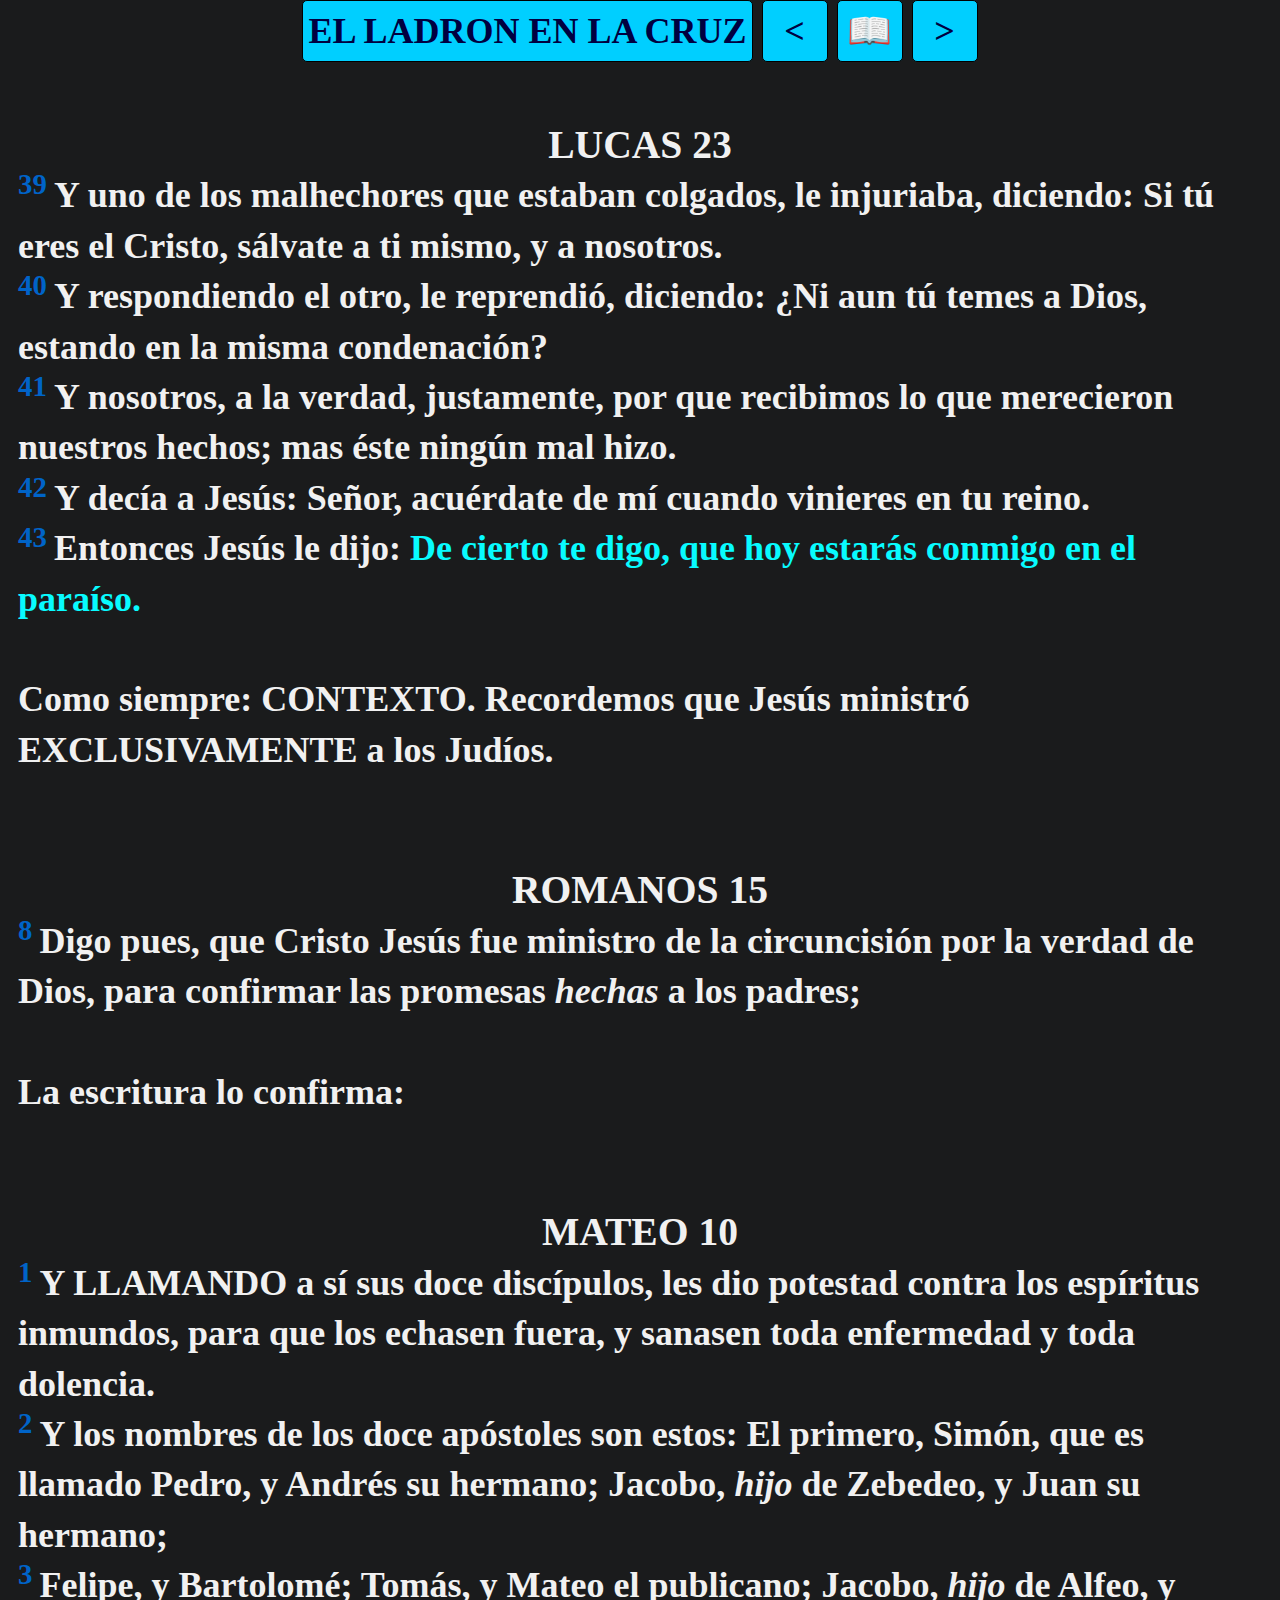
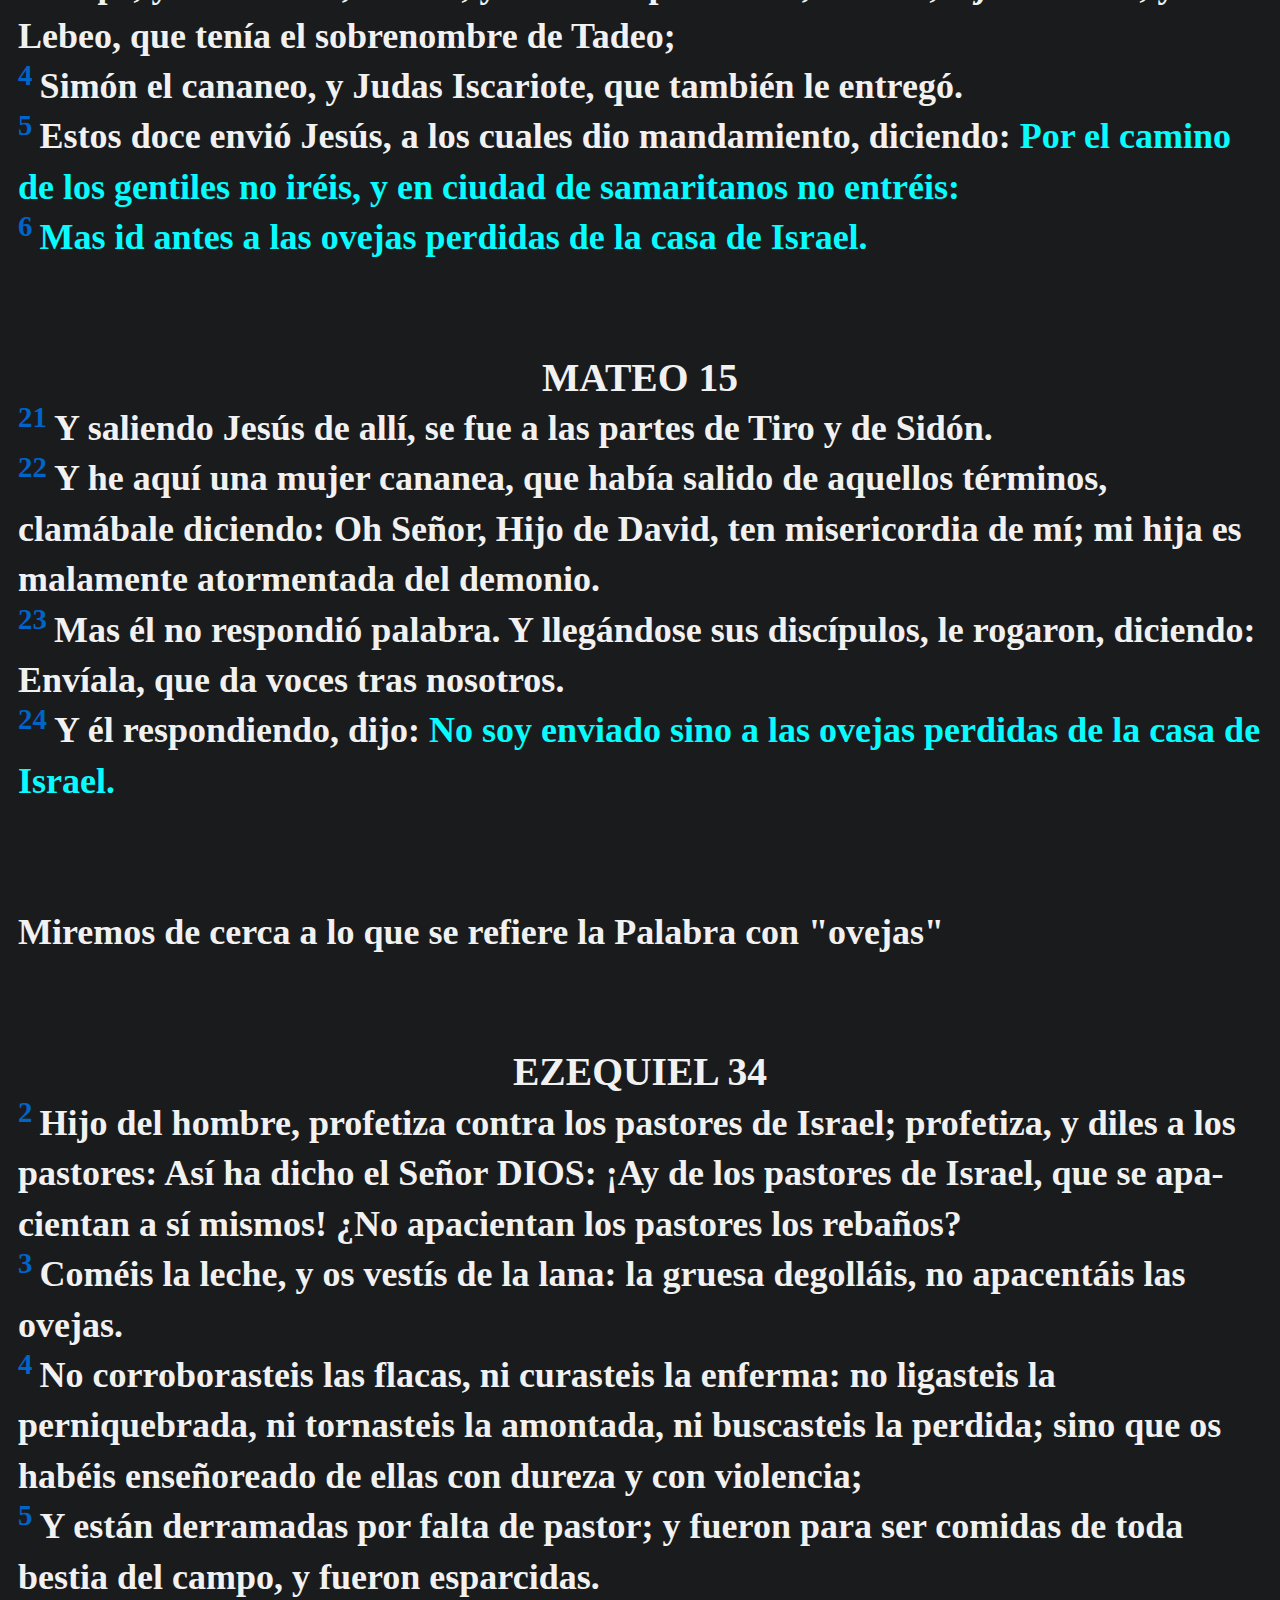
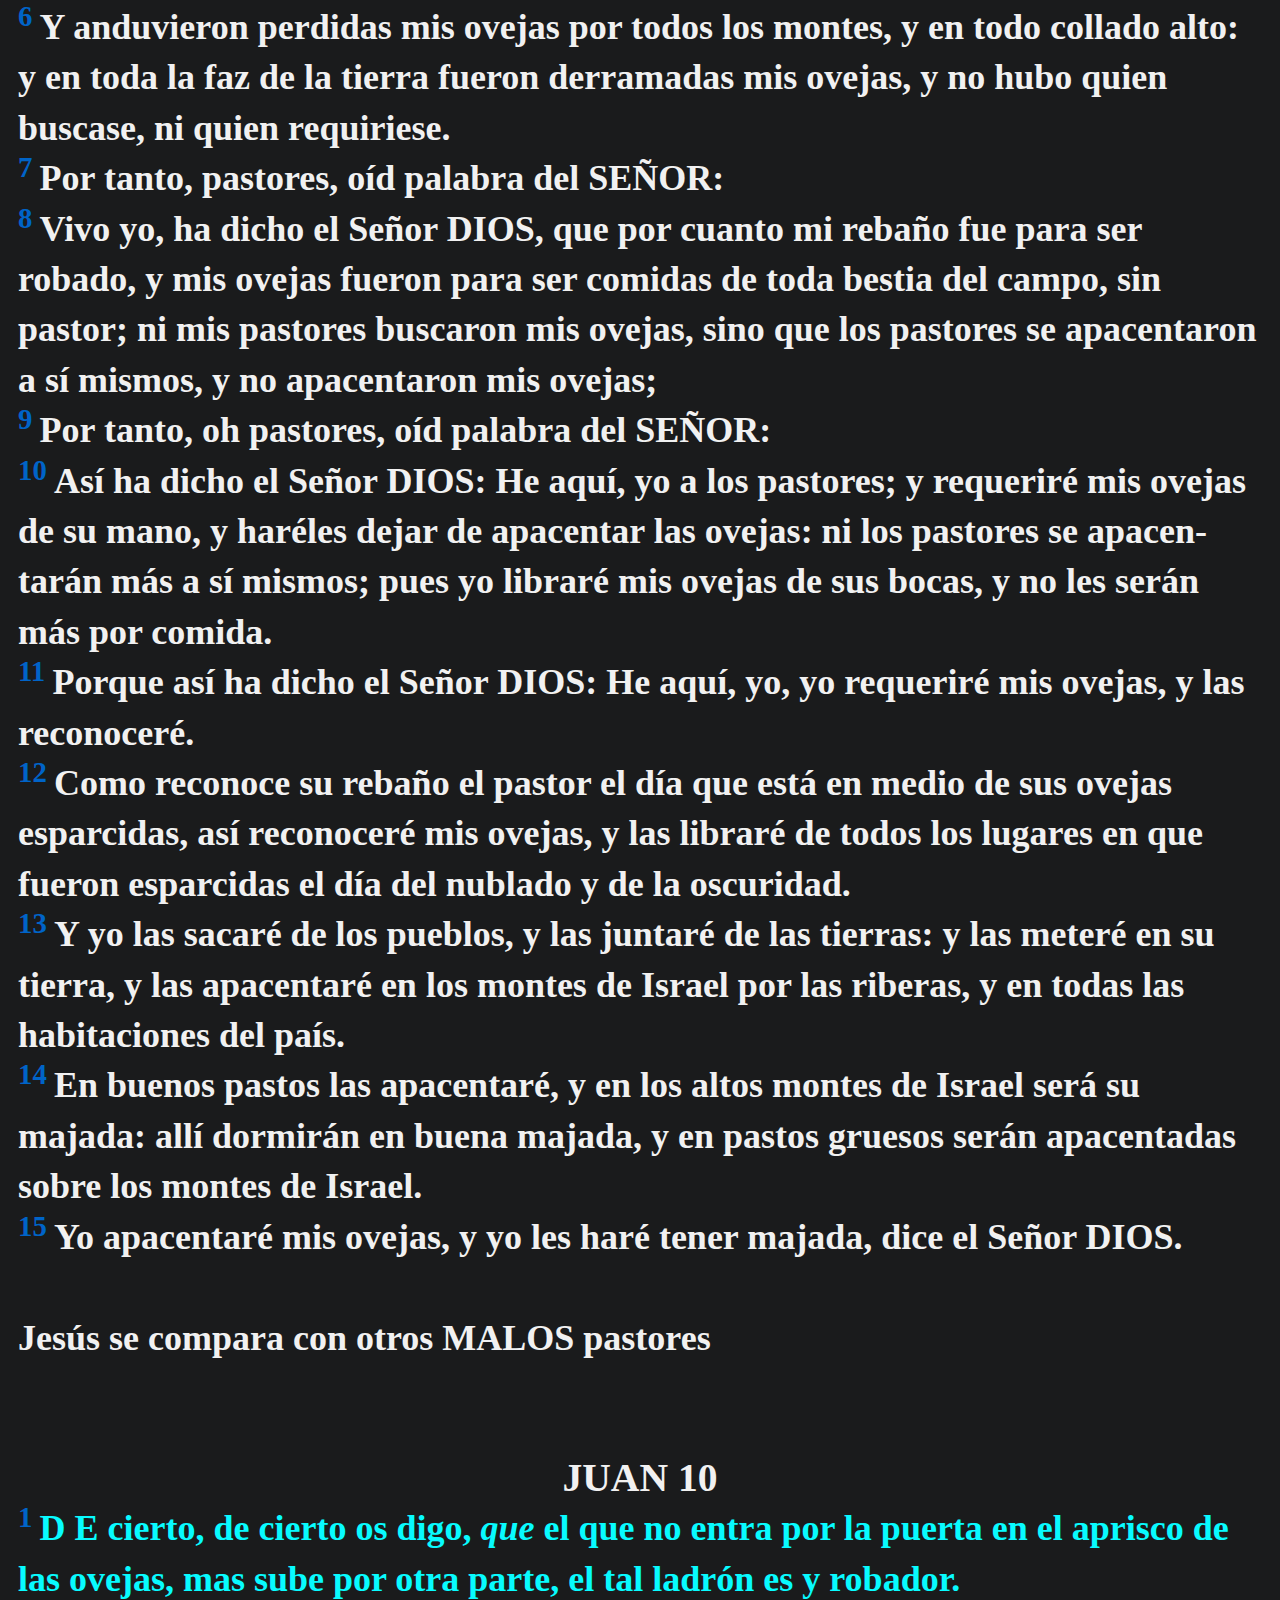
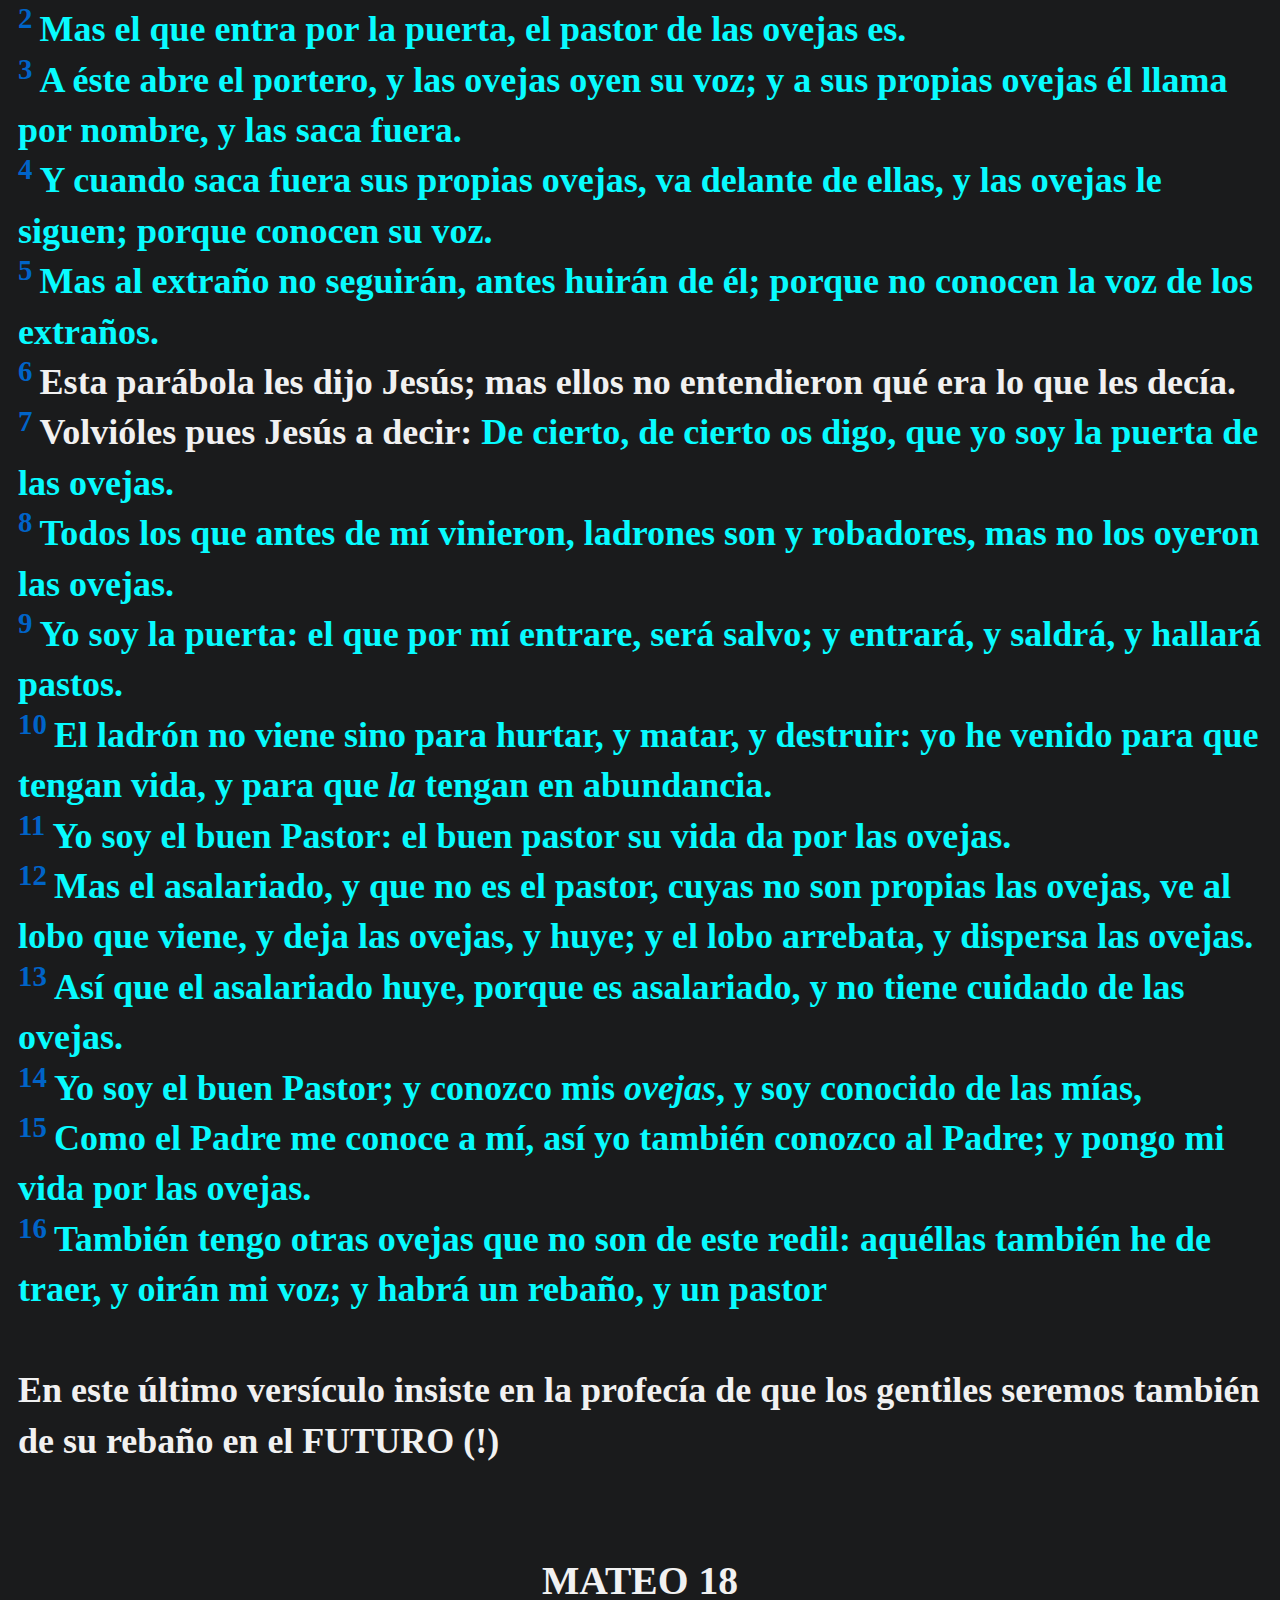
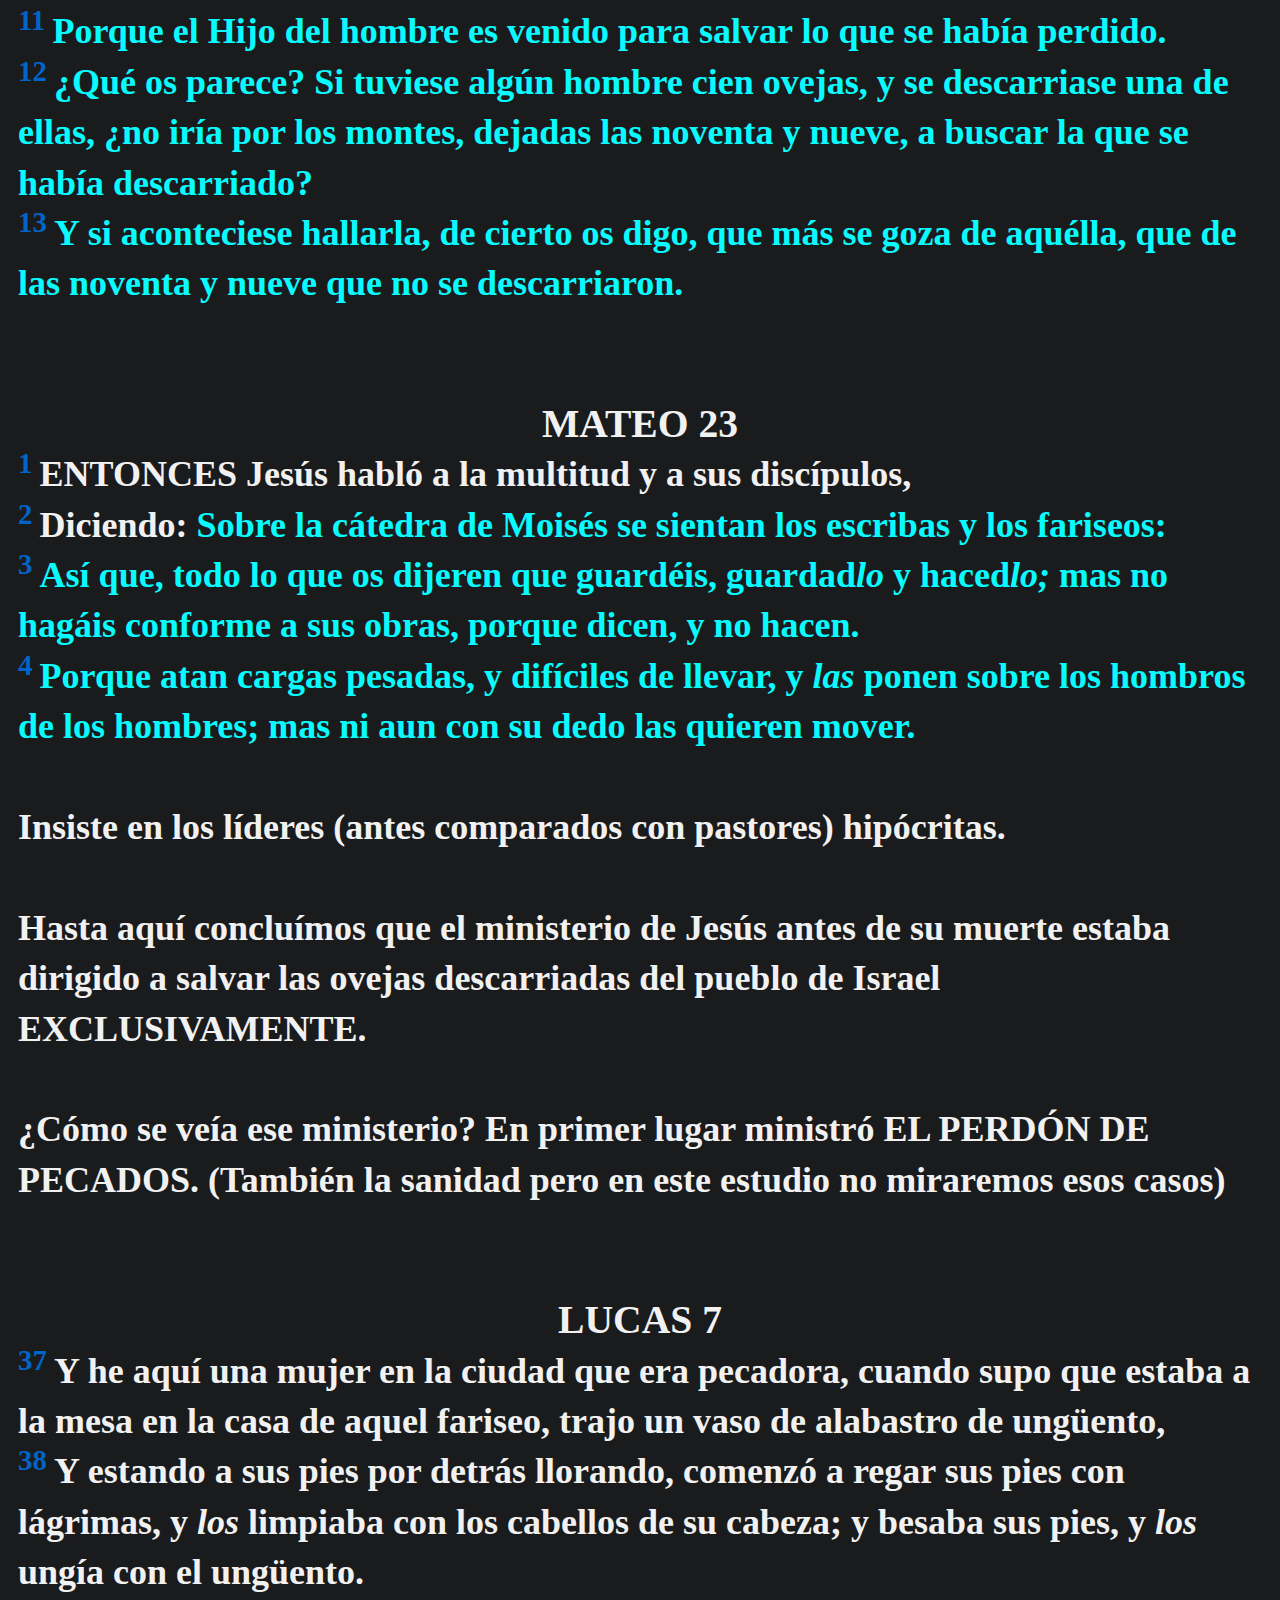
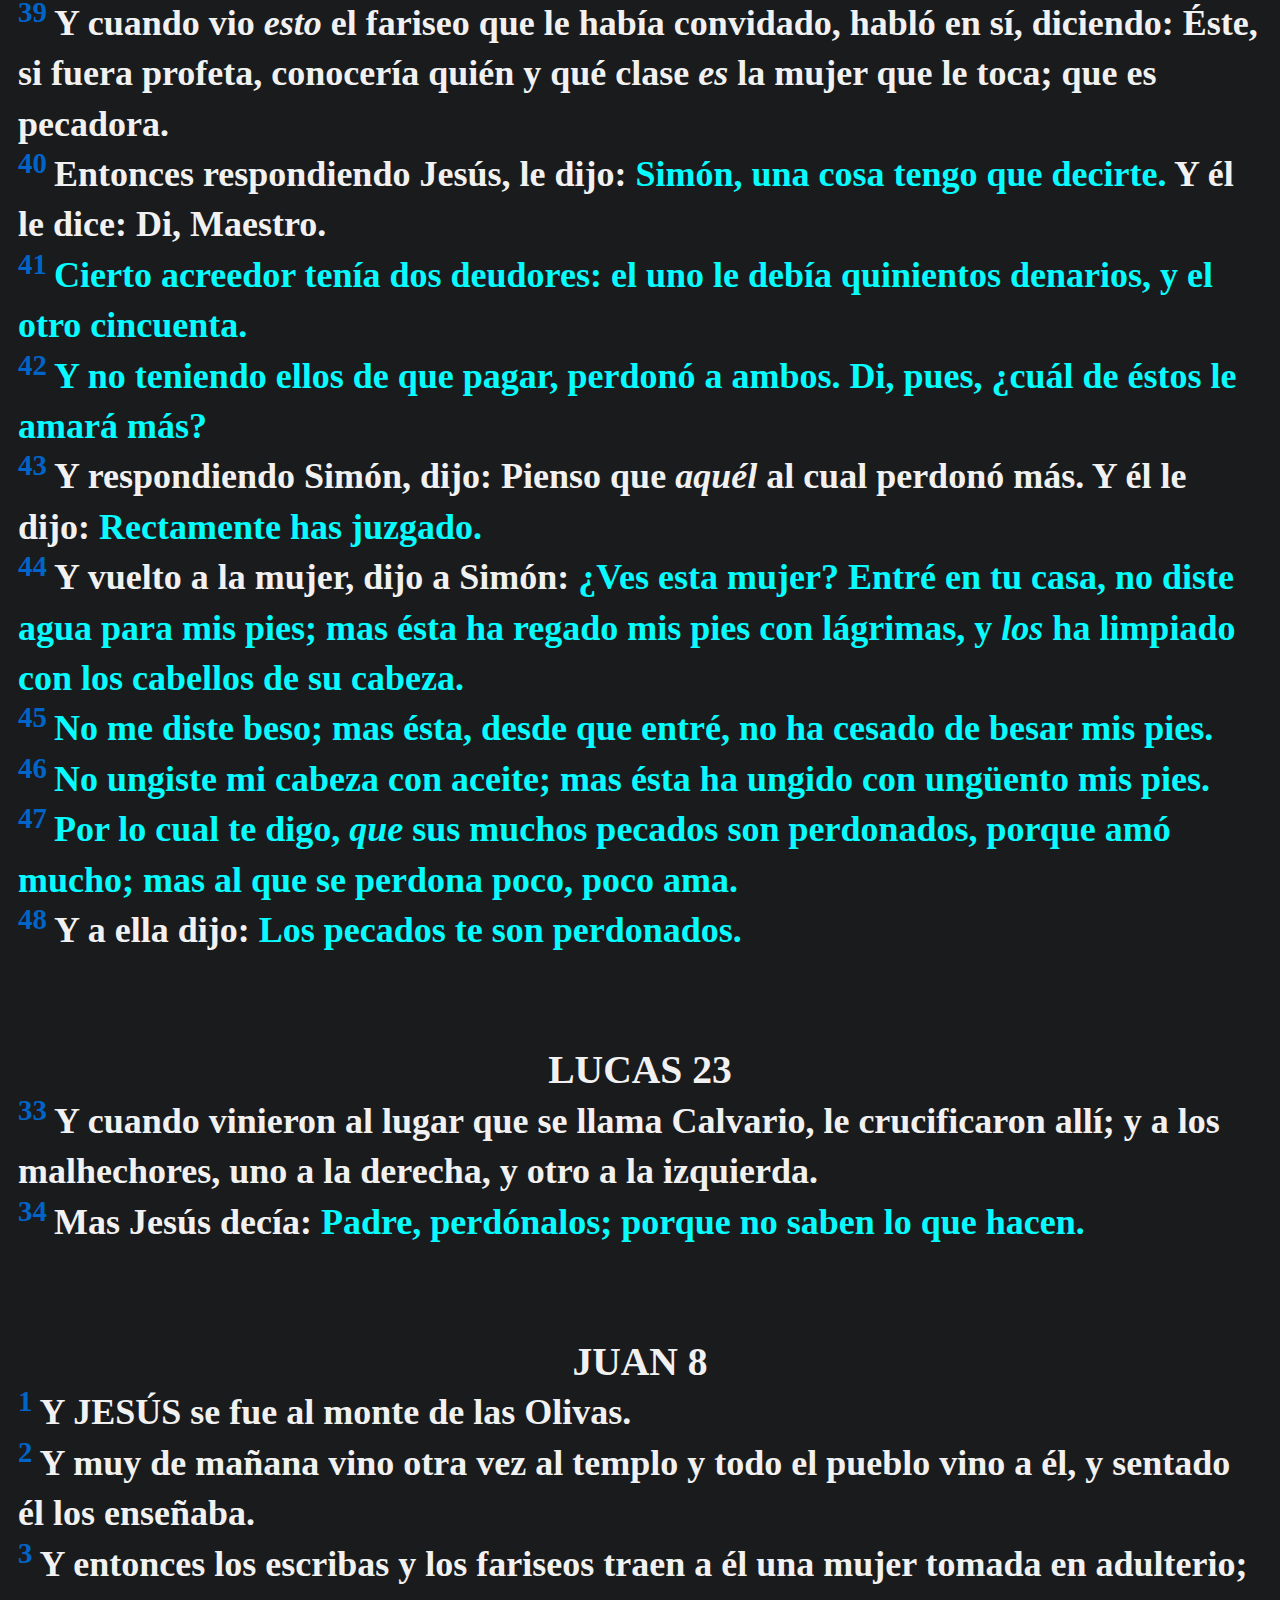
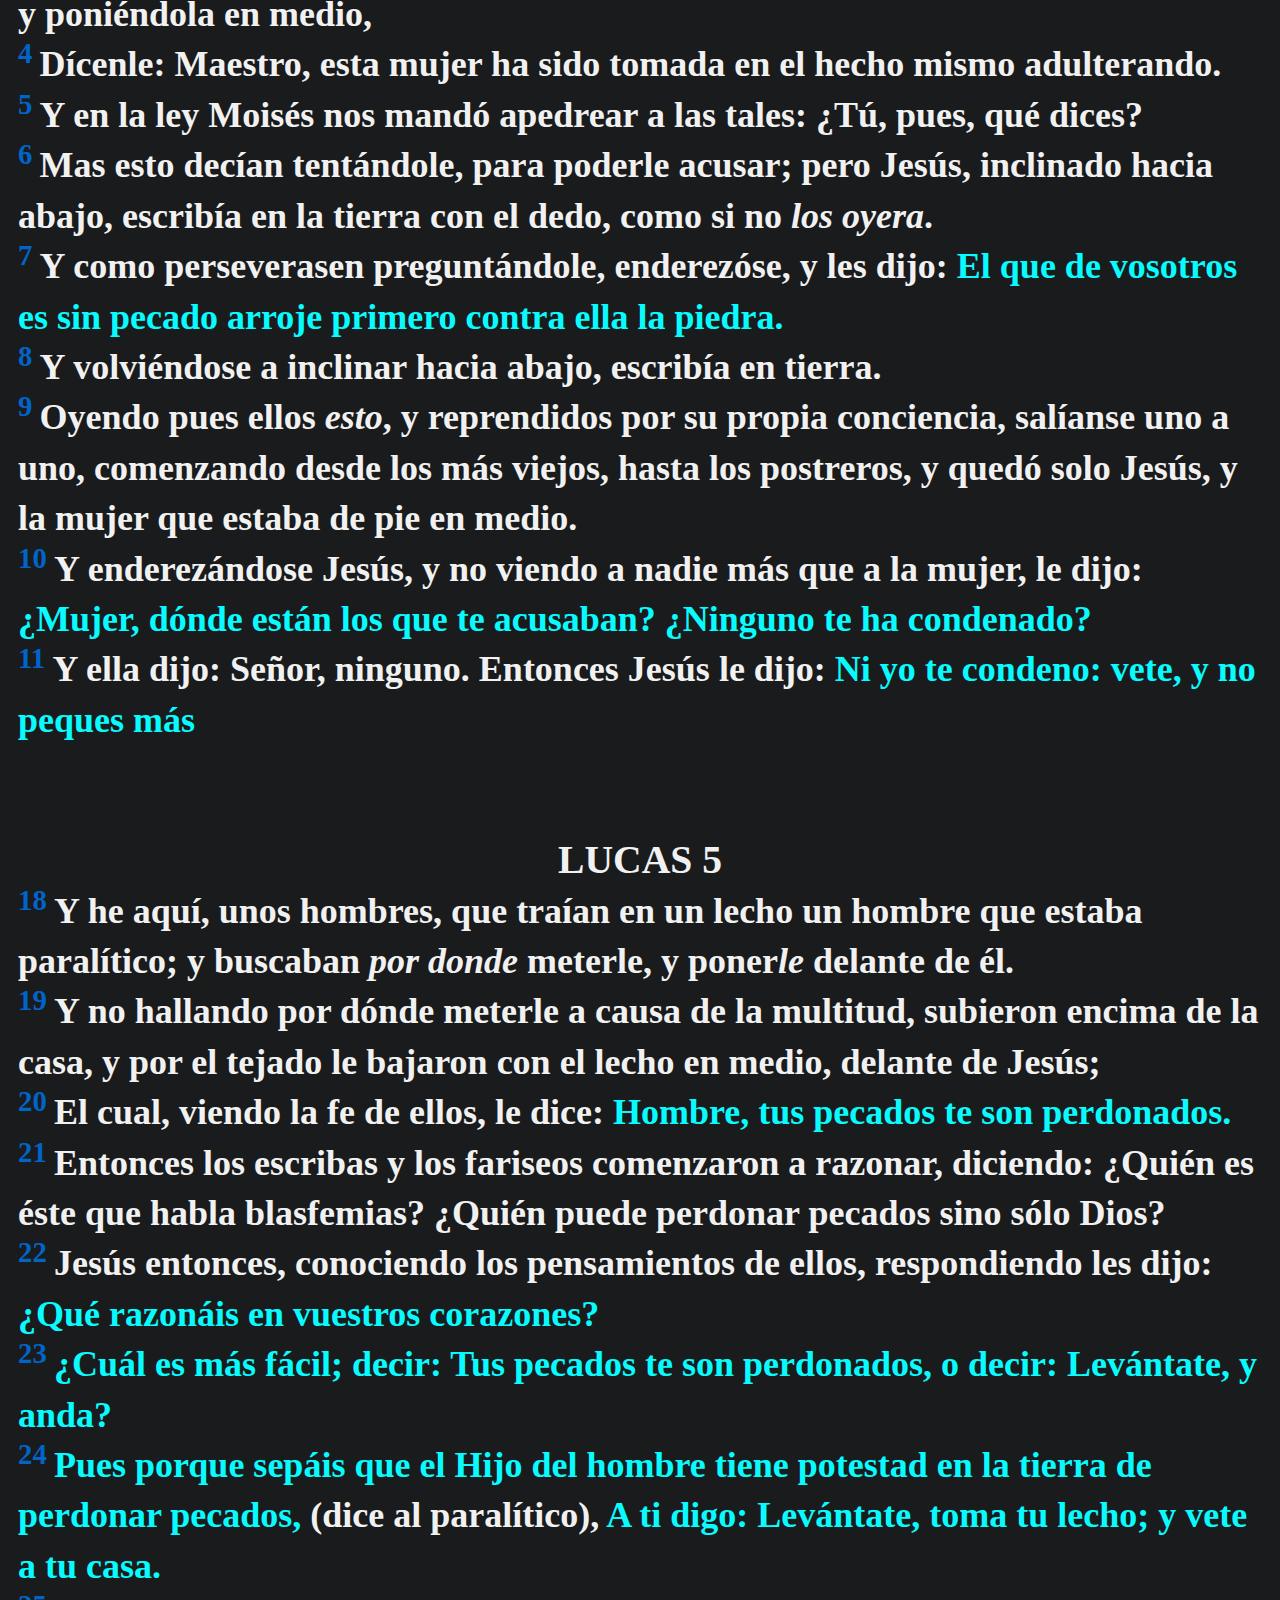
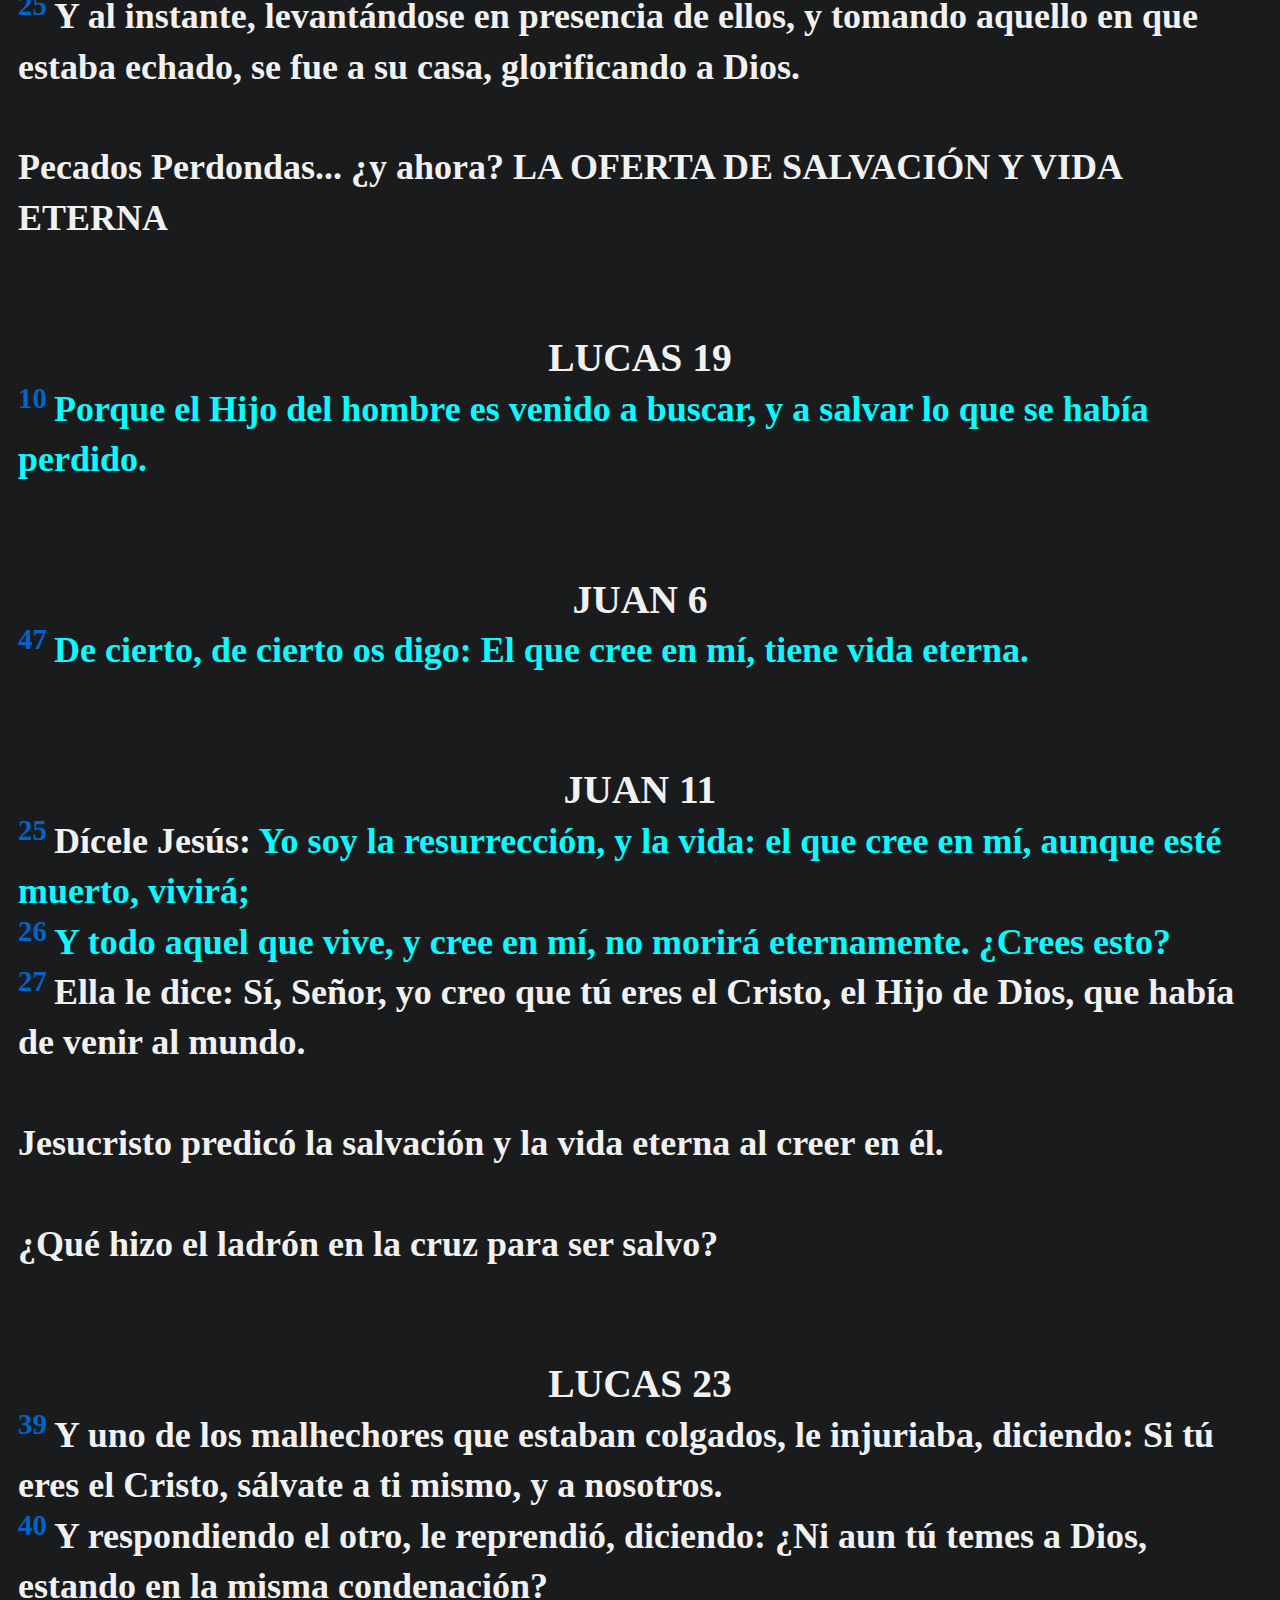
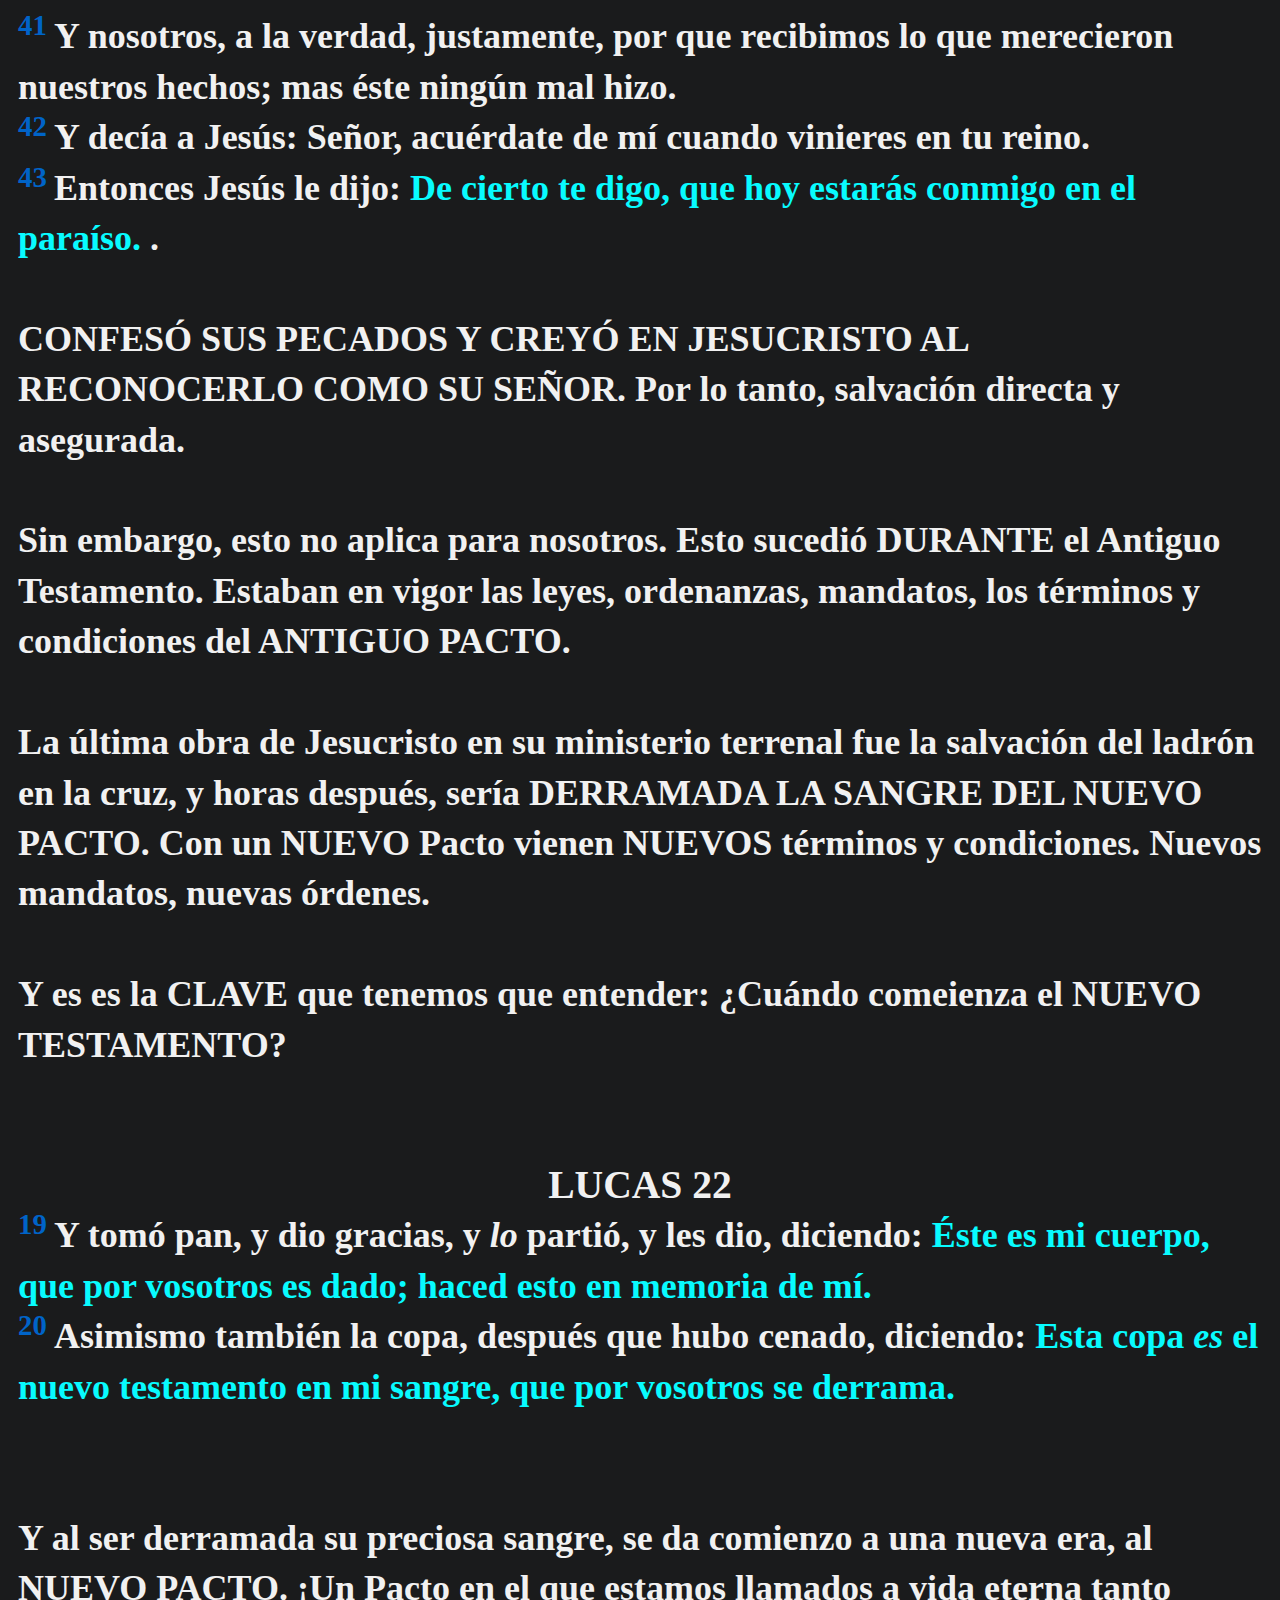
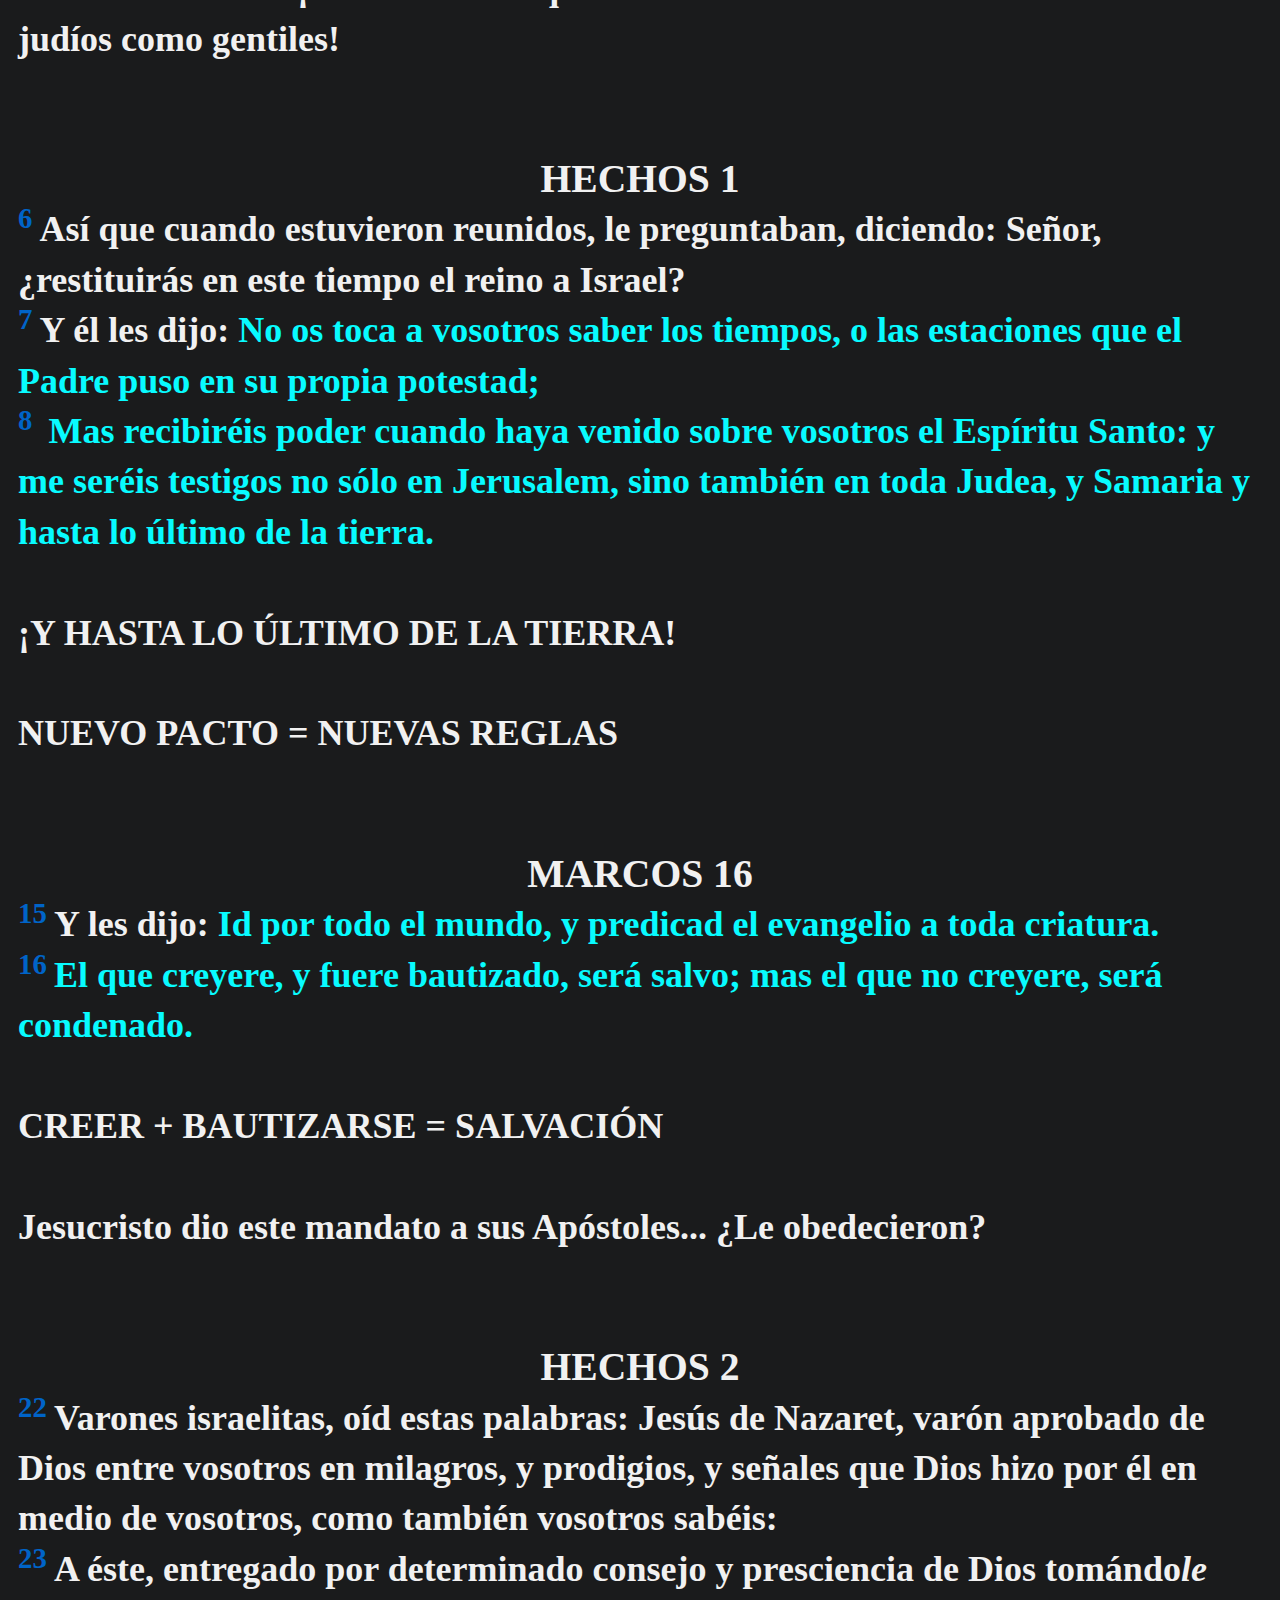
==== commit 35ee6e64: "Update LADRONCRUZ.htm" ====
--- a/LADRONCRUZ.htm
+++ b/LADRONCRUZ.htm
@@ -125,7 +125,7 @@
 </span>NUEVO PACTO = NUEVAS REGLAS
 <br>
 <br>
-<div class='chapterlabel' id="V0"> MARCOS 15  </div><div class='m'> </div><div class='m'> <span class="verse" id="V15">15&#160;</span>Y les dijo: <span class='wj'>Id por todo el mundo, y predicad el evangelio a toda criatura.</span>   </div><div class='m'> <span class="verse" id="V16">16&#160;</span><span class='wj'>El que creyere, y fuere bautizado, será salvo; mas el que no creyere, será condenado.</span>
+<div class='chapterlabel' id="V0"> MARCOS 16  </div><div class='m'> </div><div class='m'> <span class="verse" id="V15">15&#160;</span>Y les dijo: <span class='wj'>Id por todo el mundo, y predicad el evangelio a toda criatura.</span>   </div><div class='m'> <span class="verse" id="V16">16&#160;</span><span class='wj'>El que creyere, y fuere bautizado, será salvo; mas el que no creyere, será condenado.</span>
 <br>
 <br>
 </span>CREER + BAUTIZARSE = SALVACIÓN
@@ -153,7 +153,7 @@
 <br>
 <br>
 </div><ul class='tnav'>
-<li><a href='index.htm'>NO ES POR OBRAS</a></li>
+<li><a href='index.htm'>EL LADRON EN LA CRUZ</a></li>
 <li><a href='index.htm'>&lt;</a></li>
 <li><a href='index.htm'>>&#128214</a></li>
 <li><a href='index.htm'>&gt;</a></li>
